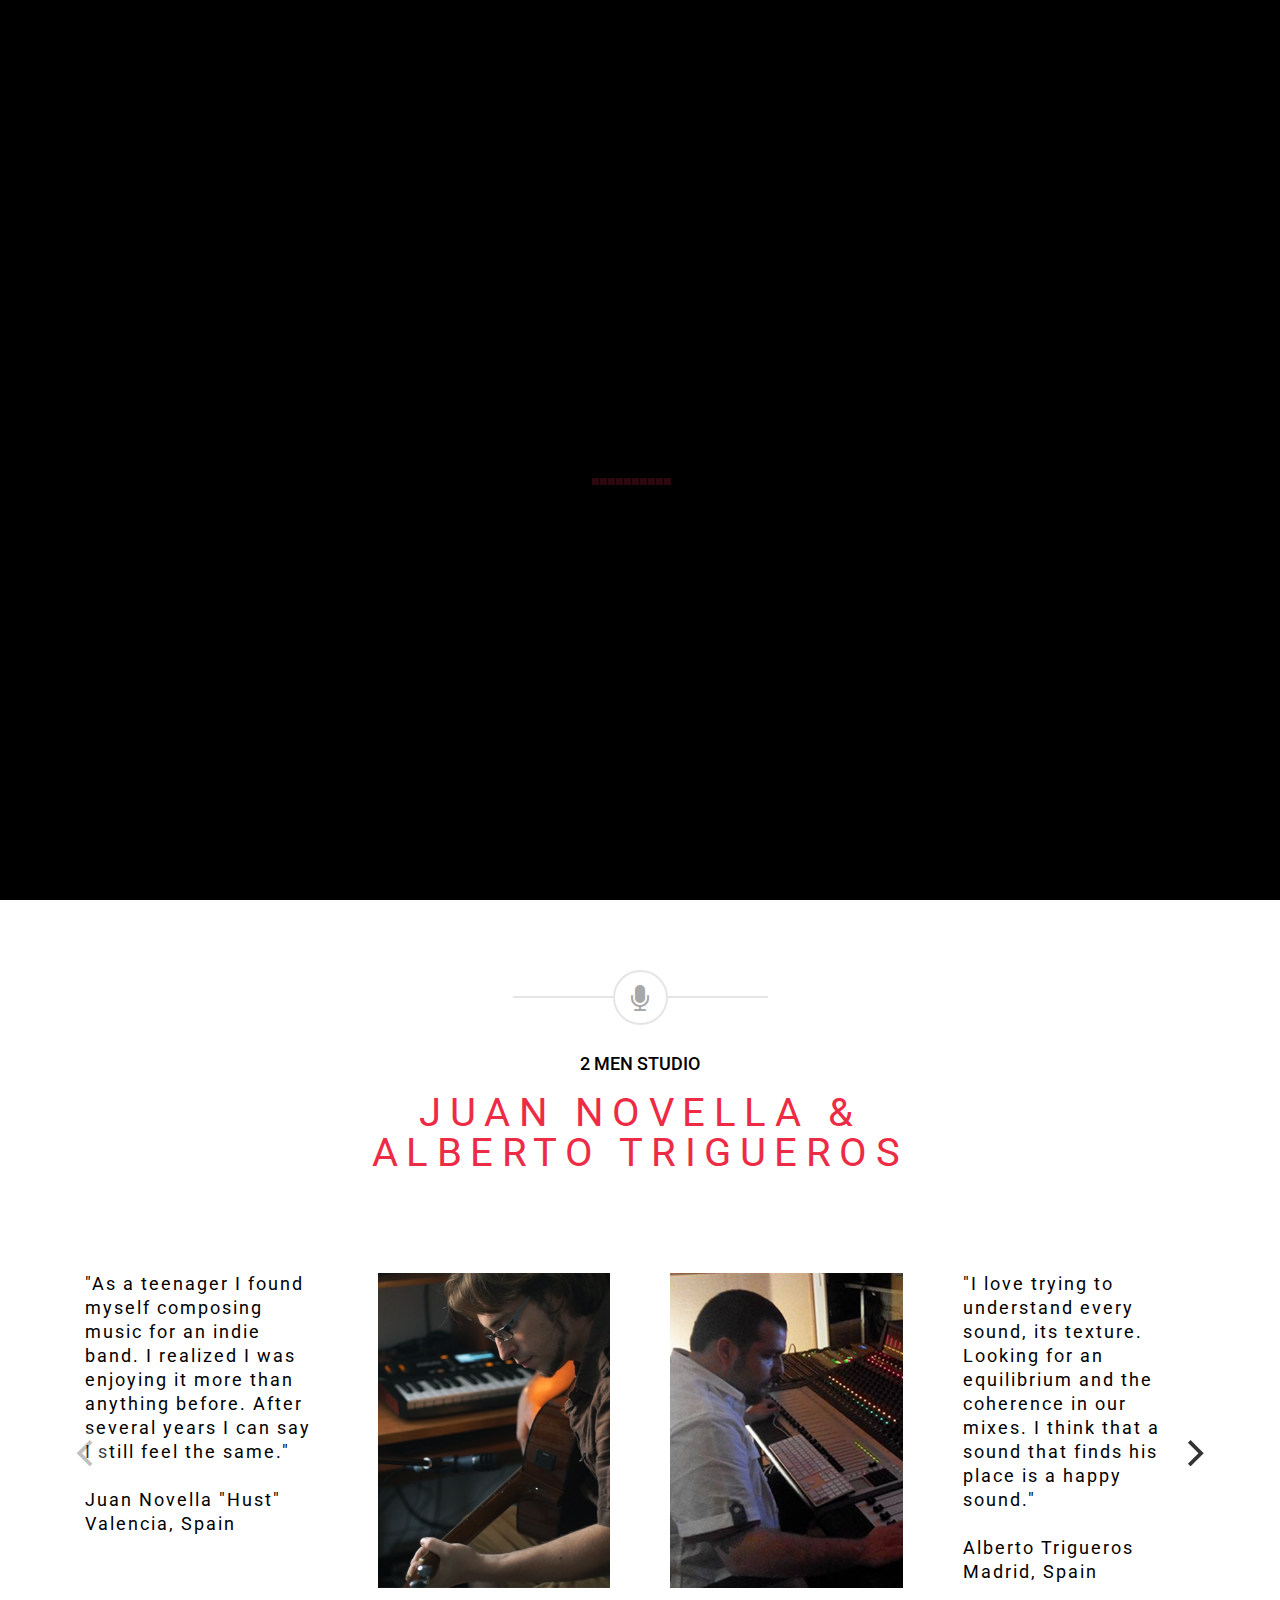
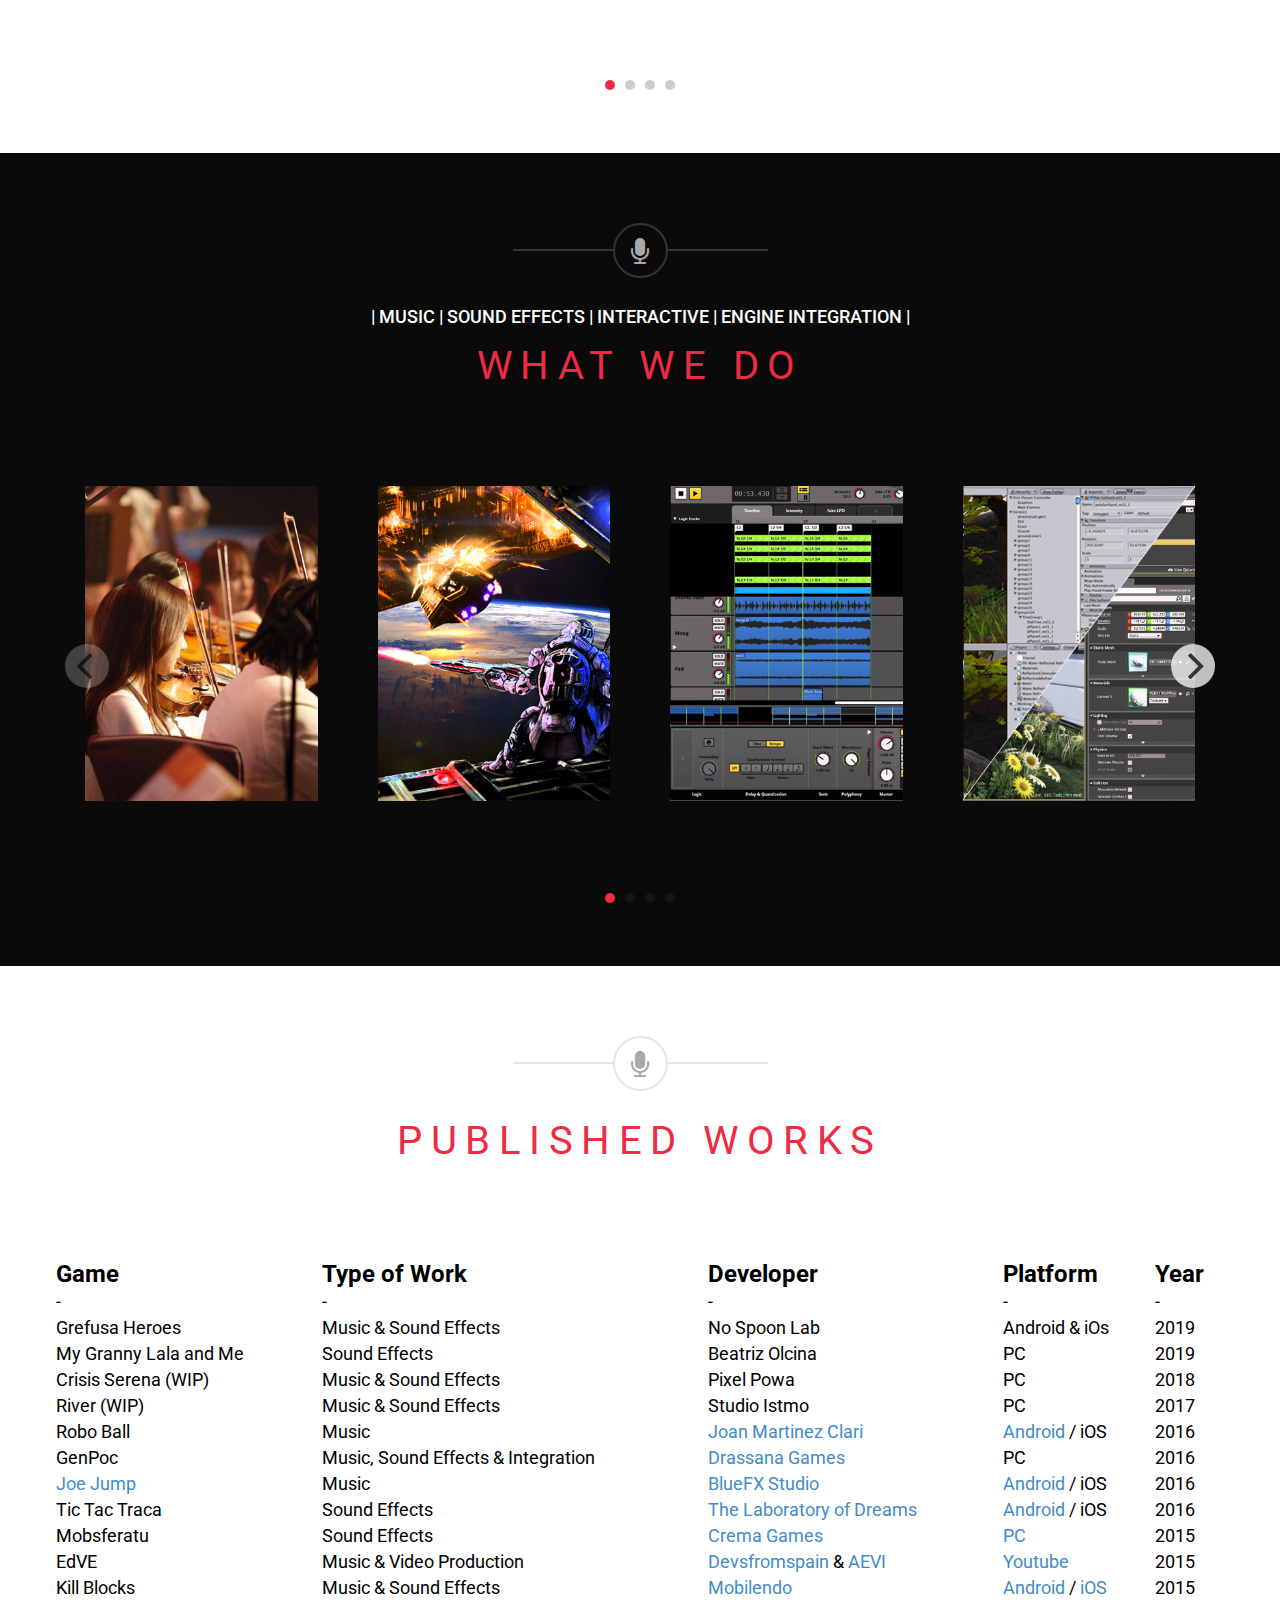
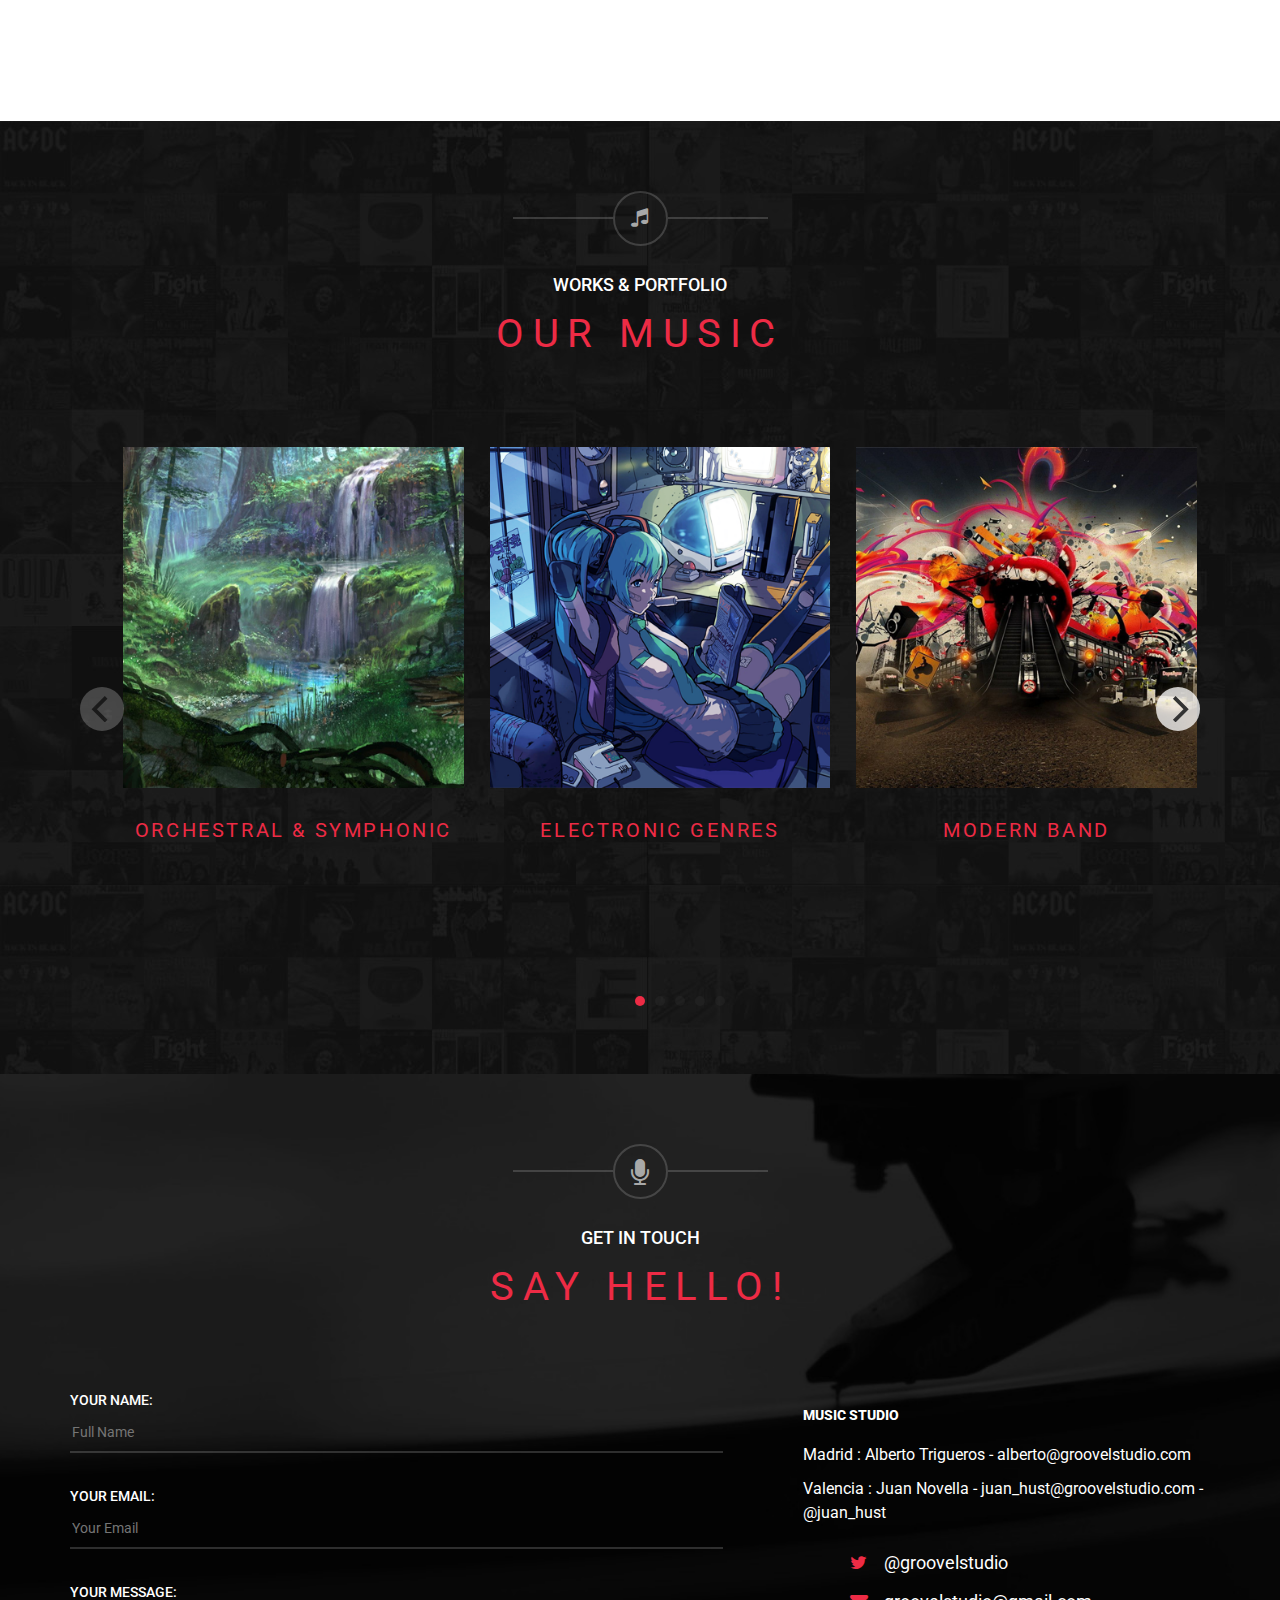
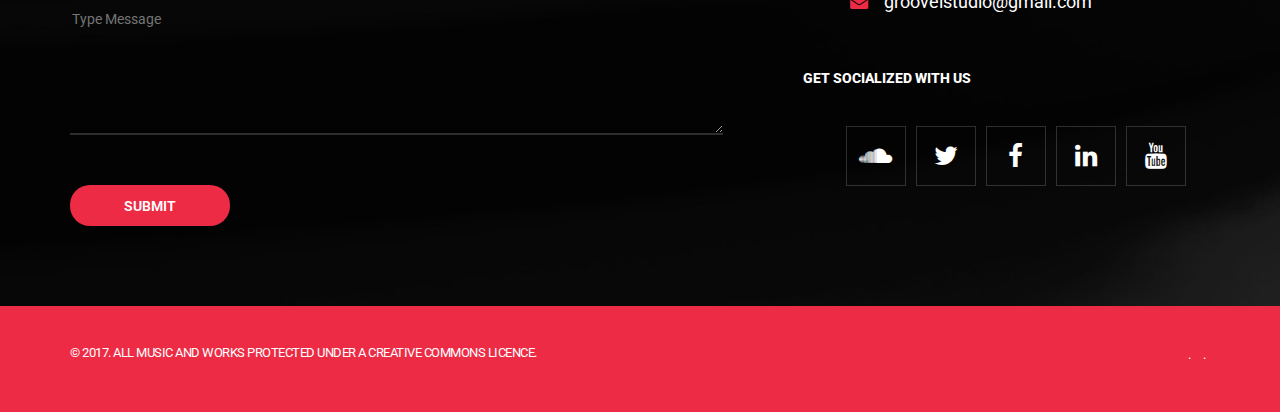
==== index_en.html @ 36f19b36 "- Primer commit, estado inicial" ====
<!doctype html>
<!--[if lt IE 7]>      <html class="no-js lt-ie9 lt-ie8 lt-ie7"> <![endif]-->
<!--[if IE 7]>         <html class="no-js lt-ie9 lt-ie8"> <![endif]-->
<!--[if IE 8]>         <html class="no-js lt-ie9"> <![endif]-->
<!--[if gt IE 8]><!--> <html class="no-js"> <!--<![endif]-->
  <head>
    <meta charset="utf-8">
    <meta http-equiv="X-UA-Compatible" content="IE=edge">
    <title>Groovel Studio. Sound 4 Games</title>
    <meta name="description" content="">
    <meta name="HandheldFriendly" content="True">
    <meta name="MobileOptimized" content="320">
    <meta name="viewport" content="width=device-width,initial-scale=1,maximum-scale=1,user-scalable=0">

    <!-- Place favicon.ico and apple-touch-icon.png in the root directory -->
    
    <link href='https://fonts.googleapis.com/css?family=Roboto:400,100,100italic,300,300italic,400italic,500,500italic,700,700italic,900,900italic' rel='stylesheet' type='text/css'>

    <link rel="stylesheet" href="styles/vendor/bootstrap.css">
    <link rel="stylesheet" href="styles/vendor/font-awesome.min.css">
    <link rel="stylesheet" href="styles/vendor/superslides.css">
    <link rel="stylesheet" href="styles/vendor/owl.carousel.css">
    <link rel="stylesheet" href="styles/vendor/owl.transitions.css">
    <link rel="stylesheet" href="styles/vendor/flickity.min.css">
    <link rel="stylesheet" href="styles/vendor/swipebox.min.css">
    <link rel="stylesheet" href="styles/vendor/TimeCircles.css">

    <link rel="stylesheet" href="styles/main.css">
    <link rel="stylesheet" href="styles/demo.css">

    <link rel="stylesheet" href="styles/colors/color-yellow.css">
    <link rel="stylesheet" href="styles/colors/color-lightblue.css">
    <link rel="stylesheet" href="styles/colors/color-purple.css">
    <link rel="stylesheet" href="styles/colors/color-green.css">
    <link rel="stylesheet" href="styles/colors/color-militar.css">
    <link rel="stylesheet" href="styles/colors/color-caqui.css">
    <link rel="stylesheet" href="styles/colors/color-red.css">

    <script src="scripts/vendor/modernizr.js"></script>
  </head>
  <body data-spy="scroll" data-target="#navbar-muziq" data-offset="80">
    
    <!-- LOADER -->
    <div id="mask">
        <div class="loader">
          <!-- <img src="images/loading.gif" alt='loading'> -->
          <div class="cssload-container">
            <div class="cssload-shaft1"></div>
            <div class="cssload-shaft2"></div>
            <div class="cssload-shaft3"></div>
            <div class="cssload-shaft4"></div>
            <div class="cssload-shaft5"></div>
            <div class="cssload-shaft6"></div>
            <div class="cssload-shaft7"></div>
            <div class="cssload-shaft8"></div>
            <div class="cssload-shaft9"></div>
            <div class="cssload-shaft10"></div>
        </div>
        </div>
    </div>
    
    <!-- HEADER -->
    <header id="jHeader">
      <nav class="navbar navbar-default" role="navigation">
        
        <div class="navbar-header">
          <button type="button" class="navbar-toggle" data-toggle="collapse" data-target=".navbar-ex1-collapse">
            <span class="sr-only">Desplegar navegación</span>
            <span class="icon-bar"></span>
            <span class="icon-bar"></span>
            <span class="icon-bar"></span>
          </button>
          <a class="navbar-brand" href="#anchor00"><img src="images/logo.png" alt="logo"></a>
        </div>
       
        <div class="collapse navbar-collapse navbar-ex1-collapse" id="navbar-muziq">
          <ul class="nav navbar-nav navbar-right">
            <li class="active"><a href="#anchor00">Home</a></li>
            <li><a href="#anchor01">About</a></li>
            <li><a href="#anchor02">What we do</a></li>
            <li><a href="#anchor03">Works</a></li>
            <li><a href="#anchor04">Our Music</a></li>
            <li><a href="#anchor05">Contact</a></li>
            <li><a href="index.html"><img src="images/eng_flag.png"  width="30" height="22"  alt="ESP"/></a></li>
           </ul>
        </div>

      </nav>
    </header>
    
    <!-- INTRO -->
    <section class="intro full-width jIntro" id="anchor00">
      <div class="container">
        <div class="row">
          <div class="col-md-12">
            <div class="slider-intro">
              <div id="slides">
                <div class="overlay"></div>
                <div class="slides-container">
                  <img src="images/bg02.jpg" alt="slide1">
                  <img src="images/bg01.jpg" alt="slide2">
                  <img src="images/bg03.png" alt="slide3">
                </div>
              </div>
            </div>
          </div>
        </div>

        <div class="vcenter text-center text-overlay">
          <div class="logo-intro"><img src="" alt=""></div>
          <div id="owl-main-text" class="owl-carousel">
            <div class="item">
              <h1 class="primary-title"><span style="font-size:68px;letter-spacing: 3px">Video Games Music</h1>
            </div>
            <div class="item">
              <h1 class="primary-title"><span style="font-size:68px;letter-spacing: 3px">HQ Sound Effects</h1>
            </div>
            <div class="item">
              <h1 class="primary-title"><span style="font-size:68px;letter-spacing: 3px">Engine Interactive</h1>
            </div>
          </div>
          <div class="voffset50"></div> 
          <h2 class="subtitle-text">LET'S CREATE TOGETHER </h2>
          <!--<a href="#anchor05" class="btn btn-invert">Learn more</a>-->
        </div>

      </div>
    </section>
    
    <!-- PLAYER -->
    <div class="player horizontal">
      <div class="container">
        <div class="info-album-player">
          <div class="album-cover"><img src="images/groovel_player.png" alt="groovel_player"></div>
          <p class="album-title">Preview Music</p>
          <p class="artist-name">Groovel</p>
        </div>
        <div class="player-content">
          <audio preload></audio>
          <ol class="playlist">
            <li><a href="#" data-src="mp3/windroseisland.mp3">Windrose Island</a></li>
            <li><a href="#" data-src="mp3/arcadeapoclypse.mp3">Arcade Apocalypse</a></li>
            <li><a href="#" data-src="mp3/oneforsorrow.mp3">One for Sorrow</a></li>
            <li><a href="#" data-src="mp3/cavern.mp3">Awakening of Crescentia</a></li>
          </ol>
          <div class="nextprev">
            <span class="prev">prev</span>
            <span class="next">next</span>
          </div>
          <span class="btnloop">loop</span>
        </div>
      </div>
    </div>
    
    <!-- ABOUT -->
    <section class="section featured-artists" id="anchor01">
      <div class="container">
        <div class="row">
          <div class="col-md-8 col-md-offset-2">
            <div class="voffset70"></div>
            <div class="separator-icon">
              <i class="fa fa-microphone"></i>
            </div>
            <div class="voffset30"></div>
            <p class="pretitle">2 MEN STUDIO</p>
            <div class="voffset20"></div>
            <h2 class="title">Juan Novella & <br>Alberto Trigueros</h2>
            <div class="voffset80"></div>
          </div>
        </div>
        <div class="row">
          <div class="col-md-12">           
            <div class="voffset20"></div>
            <div class="js-flickity" data-flickity-options="{ &quot;cellAlign&quot;: &quot;left&quot;, &quot;wrapAround&quot;: false, &quot;contain&quot;: true, &quot;prevNextButtons&quot;: true }">
              <div class="gallery-cell col-xs-12 col-sm-6 col-md-4 col-lg-3">
                 <div>
              <p><span style="font-size:18px;letter-spacing: 2px;line-height: 1px;">"As a teenager I found myself composing music for an indie band. I realized I was enjoying it more than anything before. After several years I can say I still feel the same."<br><br>Juan Novella "Hust"<br> Valencia, Spain</p>
               </div>
              </div>
              <div class="gallery-cell col-xs-12 col-sm-6 col-md-4 col-lg-3">
                <div class="featured-artist">
                  <div class="image">
                    <img src="images/about/juan_groovel.png" alt="">
                  </div>
                  <div class="rollover">
                    <ul class="social">
                      <li><a href="https://twitter.com/Juan_Hust"><i class="fa fa-twitter"></i></a></li>
                      <li><a href="https://soundcloud.com/juan-hust-novella"><i class="fa fa-soundcloud"></i></a></li>
                    </ul>
                    <div class="text">
                      <h6 class="title-artist"> <span style="font-size:26px"> Juan <br>Novella <br>(Valencia)</h4>
                      <p>MUSIC COMPOSER. ORCHESTRAL. ETHNIC. MODERN BAND. SOUND EFFECTS. ENGINE INTEGRATION.</p>
                    </div>
                  </div>
                </div>
              </div>
              <div class="gallery-cell col-xs-12 col-sm-6 col-md-4 col-lg-3">
                <div class="featured-artist">
                  <div class="image">
                    <img src="images/about/alberto_groovel.png" alt="">
                  </div>
                  <div class="rollover">
                     <ul class="social">
                      <li><a href="https://twitter.com/Groovel_IC"><i class="fa fa-twitter"></i></a></li>
                      <li><a href="https://soundcloud.com/al-tp-66676346"><i class="fa fa-soundcloud"></i></a></li>
                    </ul>
                    <div class="text">
                      <h6 class="title-artist"><span style="font-size:26px">Alberto <br>Trigueros <br>(Madrid)</h4>
                      <p>ELECTRONIC GENRES. SOUND TECHNICIAN. PRODUCTION. MIX. MASTERING. SOUND EFFECTS.</p>
                    </div>
                  </div>
                </div>
              </div>
              <div class="gallery-cell col-xs-12 col-sm-6 col-md-4 col-lg-3">
                <div>
              <p><span style="font-size:18px;letter-spacing: 2px;line-height: 1px;">"I love trying to understand every sound, its texture. Looking for an equilibrium and the coherence in our mixes. I think that a sound that finds his place is a happy sound."<br><br>Alberto Trigueros<br> Madrid, Spain</p>
               </div>
              </div>
            </div>
          </div>
        </div>
        <div class="voffset120"></div>
      </div>
    </section>

    <!-- WHAT WE DO -->
    <section class="section featured-artists inverse-color" id="anchor02">
      <div class="container">
        <div class="row">
          <div class="col-md-8 col-md-offset-2">
            <div class="voffset70"></div>
            <div class="separator-icon">
              <i class="fa fa-microphone"></i>
            </div>
            <div class="voffset30"></div>
            <p class="pretitle">| MUSIC | SOUND EFFECTS | INTERACTIVE | ENGINE INTEGRATION |</p>
            <div class="voffset20"></div>
            <h2 class="title">WHAT WE DO</h2>
            <div class="voffset80"></div>
          </div>
        </div>
        <div class="row">
          <div class="col-md-12">           
            <div class="voffset20"></div>
            <div class="js-flickity" data-flickity-options="{ &quot;cellAlign&quot;: &quot;left&quot;, &quot;wrapAround&quot;: false, &quot;contain&quot;: true, &quot;prevNextButtons&quot;: true }">
              <div class="gallery-cell col-xs-12 col-sm-6 col-md-4 col-lg-3">
                <div class="featured-artist">
                  <div class="image">
                    <img src="images/whatwedo/originalmusic.png" alt="">
                  </div>
                  <div class="rollover">
                    <div class="text">
                      <h4 class="title-artist"><span style="font-size:28px">Original <br>Music</h4>
                      <p>ORCHESTRA. POP. ROCK. ELECTRONIC. OTHERS.</p>
                    </div>
                  </div>
                </div>
              </div>
              <div class="gallery-cell col-xs-12 col-sm-6 col-md-4 col-lg-3">
                <div class="featured-artist">
                  <div class="image">
                    <img src="images/whatwedo/sounddesign.png" alt="">
                  </div>
                  <div class="rollover">
                    <div class="text">
                      <h4 class="title-artist"><span style="font-size:28px">Sound <br>Design</h4>
                      <p>HIGH QUALITY SOUND DESIGN. RECORDING FOLEY. LIBRARY.</p>
                    </div>
                  </div>
                </div>
              </div>
              <div class="gallery-cell col-xs-12 col-sm-6 col-md-4 col-lg-3">
                <div class="featured-artist">
                  <div class="image">
                    <img src="images/whatwedo/interactiveaudio.png" alt="">
                  </div>
                  <div class="rollover">
                    <div class="text">
                      <h4 class="title-artist"><span style="font-size:28px">Interactive <br>Audio</h4>
                      <p>INTERACTIVE BEHAVIOUR. UNIQUE USER EXPERIENCE. FMOD & WWISE.</p>
                    </div>
                  </div>
                </div>
              </div>
              <div class="gallery-cell col-xs-12 col-sm-6 col-md-4 col-lg-3">
                <div class="featured-artist">
                  <div class="image">
                    <img src="images/whatwedo/engineintegration.png" alt="">
                  </div>
                  <div class="rollover">
                    <div class="text">
                      <h4 class="title-artist"><span style="font-size:28px">Engine <br>Integration </h4>
                      <p>WORK WITH UNITY. MASTER AUDIO. UNREAL ENGINE. INTEGRATION.</p>
                    </div>
                  </div>
                </div>
              </div>
            </div>
          </div>
        </div>
        <div class="voffset120"></div>
      </div>
    </section>

    <!-- WORKS -->
    <section class="section featured-artists" id="anchor03">
      <div class="container">
        <div class="row">
          <div class="col-md-8 col-md-offset-2">
            <div class="voffset70"></div>
            <div class="separator-icon">
              <i class="fa fa-microphone"></i>
            </div>
            <div class="voffset30"></div>
            <p class="pretitle"></p>
            <div class="voffset20"></div>
            <h2 class="title">PUBLISHED WORKS</h2>
            <div class="voffset80"></div>
          </div>
        </div>
        <div class="row">
          <div class="col-md-12">           
            <div class="voffset20"></div>
            <table width="100%">
<thead>
<tr>
<th align="left"><span style="font-size:24px">Game</th>
<th align="left"><span style="font-size:24px">Type of Work</th>
<th align="left"><span style="font-size:24px">Developer</th>
<th align="left"><span style="font-size:24px">Platform</th>
<th align="left"><span style="font-size:24px">Year</th>
</tr>
</thead>
<tbody>
<tr>
<td>-</td>
<td>-</td>
<td>-</td>
<td>-</td>
<td>-</td>
</tr>
<tr>
<td>Grefusa Heroes</td>
<td>Music & Sound Effects</td>
<td>No Spoon Lab</td>
<td>Android & iOs</td>
<td>2019</td>
</tr>
<tr>
<td>My Granny Lala and Me</td>
<td>Sound Effects</td>
<td>Beatriz Olcina</td>
<td>PC</td>
<td>2019</td>
</tr>
<tr>
<td>Crisis Serena (WIP)</td>
<td>Music & Sound Effects</td>
<td>Pixel Powa</td>
<td>PC</td>
<td>2018</td>
</tr>
<tr>
<td>River (WIP)</td>
<td>Music & Sound Effects</td>
<td>Studio Istmo</td>
<td>PC</td>
<td>2017</td>
</tr>	
<tr>
<td>Robo Ball</td>
<td>Music</td>
<td><a href="https://joanmartinezclari.wordpress.com/">Joan Martinez Clari</a></td>
<td><a href="https://play.google.com/store/apps/details?id=com.caparra.games.ball">Android</a> / iOS</td>
<td>2016</td>
</tr>
<tr>
<td>GenPoc</td>
<td>Music, Sound Effects &amp; Integration</td>
<td><a href="http://www.genpoc.com/">Drassana Games</a></td>
<td>PC</td>
<td>2016</td>
</tr>
<tr>
<td><a href="http://www.bluefxgames.com/App/JoeJump">Joe Jump</a></td> 
<td>Music</td>
<td><a href="http://www.bluefxgames.com/">BlueFX Studio</a></td>
<td><a href="https://play.google.com/store/apps/details?id=com.bluefxgames.joejump">Android</a> / iOS</td> 
<td>2016</td>
</tr>
<tr>
<td>Tic Tac Traca</td>
<td>Sound Effects</td>
<td><a href="http://www.laboratoryofdreams.com/">The Laboratory of Dreams</a></td>
<td><a href="https://play.google.com/store/apps/details?id=com.laboratoryofdreams.tictactraca">Android</a> / iOS</td>
<td>2016</td>
</tr>
<tr>
<td>Mobsferatu</td>
<td>Sound Effects</td>
<td><a href="http://www.cremagames.com/">Crema Games</a></td>
<td><a href="https://cremagames.itch.io/mobsferatu">PC</a></td>
<td>2015</td>
</tr>
<tr>
<td>EdVE</td>
<td>Music &amp; Video Production</td>
<td><a href="https://www.facebook.com/groups/devsfromspain/">Devsfromspain</a> &amp; <a href="http://www.aevi.org.es/desarrollo-espanol/iniciativas/">AEVI</a></td>
<td><a href="http://www.groovelstudio.com/?page_id=487">Youtube</a></td>
<td>2015</td>
</tr>
<tr>
<td>Kill Blocks</td>
<td>Music &amp; Sound Effects</td>
<td><a href="http://mobilendo.com/">Mobilendo</a></td>
<td><a href="https://play.google.com/store/apps/details?id=com.mobilendo.killblocks">Android</a> / <a href="https://itunes.apple.com/us/app/kill-blocks/id969491786?mt=8">iOS</a></td>
<td>2015</td>
</tr>
</tbody>
</table>
          </div>
        </div>
        <div class="voffset120"></div>
      </div>
    </section>


    <!-- OUR MUSIC -->
    <section class="section discography inverse-color" id="anchor04">
      <div id="discography"></div>
      <div class="container">
        <div class="row">
          <div class="col-md-8 col-md-offset-2">
            <div class="voffset70"></div>
            <div class="separator-icon">
              <i class="fa fa-music"></i>
            </div>
            <div class="voffset30"></div>
            <p class="pretitle"><span style="color:white">Works & Portfolio</p>
            <div class="voffset20"></div>
            <h2 class="title">OUR MUSIC</h2>
            <div class="voffset80"></div>
          </div>
        </div>
        <div class="row">
          <div class="col-md-12">
            <ul class="carousel-discography js-flickity" data-flickity-options="{ &quot;cellAlign&quot;: &quot;left&quot;, &quot;wrapAround&quot;: false, &quot;contain&quot;: true, &quot;prevNextButtons&quot;: true }">
              <!-- col-xlg-3 -->
              <li class="gallery-cell col-xs-12 col-sm-6 col-md-4">
                <div class="info-album">
                  <div class="cover open-disc" data-url="discs/disc-01.html">
                    <img src="images/ourmusic/orchestralandsymphonic.png" alt="">
                    <div class="rollover">
                      <i class="fa fa-soundcloud"></i>
                      <p>listen playlist</p>
                    </div>
                  </div>
                  <p class="artist">Orchestral & Symphonic</p>
                </div>
              </li>
              <li class="gallery-cell col-xs-12 col-sm-6 col-md-4">
                <div class="info-album">
                  <div class="cover open-disc" data-url="discs/disc-02.html">
                    <img src="images/ourmusic/electronicgenres.png" alt="">
                    <div class="rollover">
                      <i class="fa fa-soundcloud"></i>
                      <p>listen playlist</p>
                    </div>
                  </div>
                  <p class="artist">Electronic Genres</p>
                </div>
              </li>
              <li class="gallery-cell col-xs-12 col-sm-6 col-md-4"> 
                <div class="info-album">
                  <div class="cover open-disc" data-url="discs/disc-03.html">
                    <img src="images/ourmusic/modernband.png" alt="">
                    <div class="rollover">
                      <i class="fa fa-soundcloud"></i>
                      <p>listen playlist</p>
                    </div>
                  </div>
                  <p class="artist">Modern Band</p>
                </div>
              </li>
              <li class="gallery-cell col-xs-12 col-sm-6 col-md-4"> 
                <div class="info-album">
                  <div class="cover open-disc" data-url="discs/disc-04.html">
                    <img src="images/ourmusic/retro.png" alt="">
                    <div class="rollover">
                      <i class="fa fa-soundcloud"></i>
                      <p>listen playlist</p>
                    </div>
                  </div>
                  <p class="artist">Retro</p>
                </div>
              </li>
              <li class="gallery-cell col-xs-12 col-sm-6 col-md-4"> 
                <div class="info-album">
                  <div class="cover open-disc" data-url="discs/disc-05.html">
                    <img src="images/ourmusic/folkandethinc.png" alt="">
                    <div class="rollover">
                      <i class="fa fa-soundcloud"></i>
                      <p>listen playlist</p>
                    </div>
                  </div>
                  <p class="artist">Folk & Ethnic</p>
                </div>
              </li>
            </ul>
            <div class="voffset90"></div>
          </div>
        </div>
      </div>
      <!-- DETAILS DISCO -->
      <div id="project-show"></div>
      <div class="section player-album project-window">
          <div class="project-content"></div><!-- AJAX Dinamic Content -->
      </div>
    </section>
    
   
    <!-- CONTACTS -->
    <section class="section inverse-color contact" id="anchor05">
      <div class="container">
        <div class="row">
          <div class="col-md-8 col-md-offset-2">
            <div class="voffset70"></div>
            <div class="separator-icon">
              <i class="fa fa fa-microphone"></i>
            </div>
            <div class="voffset30"></div>
            <p class="pretitle">get in touch</p>
            <div class="voffset20"></div>
            <h2 class="title">say hello!</h2>
            <div class="voffset80"></div>
          </div>
        </div>       
        <div class="row">
          <div class="col-sm-6 col-md-7">
            <form action="mail.php" method="post" id="contactform" class="contact-form">
              <div class="form-group">
                <label class="title small" for="name">Your name:</label>
                <input type="text" placeholder="Full Name" name="name" id="name" class="text name required">
              </div>
              
              <div class="form-group">
                <label class="title small" for="email">Your email:</label>
                <input type="email" placeholder="Your Email" name="email" id="email" class="text email required">
              </div>
              
              <div class="form-group">
                <label class="title small" for="message">Your message:</label>
                <textarea name="message" class="text area required" id="message" placeholder="Type Message"></textarea>
              </div>

              <!-- <div class="formSent"><p><strong>Your Message Has Been Sent!</strong> Thank you for contacting us.</p></div> -->
              <input type="submit" value="Submit" class="btn rounded">   
              <div class="voffset80"></div>            
            </form>
          </div>
          <div class="col-sm-6 col-md-5">
            <div class="col-contact">
              <h4 class="title small">Music Studio</h4>
              <div class="voffset20"></div>
              <p>Madrid : Alberto Trigueros  - alberto@groovelstudio.com</p>
              <p>Valencia : Juan Novella - juan_hust@groovelstudio.com - @juan_hust</p>
              <ul class="contact">
                <li><i class="fa fa-twitter"></i> @groovelstudio</li>
                <li><i class="fa fa-envelope"></i> groovelstudio@gmail.com</li>
              </ul>
              <h4 class="title small">Get socialized with us</h4>
              <ul class="social-links">
                <li><a href="https://soundcloud.com/groovel-studio"><i class="fa fa-soundcloud"></i></a></li>
                <li><a href="https://twitter.com/GroovelStudio"><i class="fa fa-twitter"></i></a></li>
                <li><a href="https://www.facebook.com/GroovelStudio"><i class="fa fa-facebook"></i></a></li>
                <li><a href="https://www.linkedin.com/in/groovel-studio-a363bbb6/"><i class="fa fa-linkedin"></i></a></li>
                <li><a href="https://www.youtube.com/channel/UCBZTTVynuWw4uLgbmWXVSyg"><i class="fa fa-youtube"></i></a></li>
              </ul>
            </div>
          </div>
        </div>
      </div>
    </section>
    
    <!-- FOOTER -->
    <footer>
      <div class="container">
        <p class="copy">© 2017. All Music and Works protected under a Creative Commons licence.</p>
        <ul class="menu-footer">
          <li><a href="#"></a></li>
          <li><a href="#"></a></li>
          <li><a href="#"></a></li>
        </ul>
      </div>
    </footer>

    <!--[if lt IE 7]>
      <p class="browsehappy">You are using an <strong>outdated</strong> browser. Please <a href="http://browsehappy.com/">upgrade your browser</a> to improve your experience.</p>
    <![endif]-->

    <!-- Google Analytics: change UA-XXXXX-X to be your site's ID. -->
    <script>
      (function(b,o,i,l,e,r){b.GoogleAnalyticsObject=l;b[l]||(b[l]=
      function(){(b[l].q=b[l].q||[]).push(arguments)});b[l].l=+new Date;
      e=o.createElement(i);r=o.getElementsByTagName(i)[0];
      e.src='//www.google-analytics.com/analytics.js';
      r.parentNode.insertBefore(e,r)}(window,document,'script','ga'));
      ga('create','UA-61961383-1');ga('send','pageview');
    </script>

    <script src="scripts/vendor/jquery.js"></script>
    <script src="scripts/vendor/jquery.superslides.min.js"></script>
    <script src="scripts/vendor/flickity.pkgd.js"></script>
    <script src="scripts/vendor/audio.min.js"></script>
    <script src="scripts/vendor/twitterFetcher_min.js"></script>
    <script src="scripts/vendor/isotope.pkgd.min.js"></script>
    <script src="scripts/vendor/jquery.swipebox.min.js"></script>
    <script src="scripts/vendor/TimeCircles.js"></script>
    <script src="scripts/vendor/owl.carousel.min.js"></script>
    <script src="scripts/vendor/jquery.parallax.min.js"></script>

    <script src="scripts/discography.js"></script>
    <script src="scripts/news.js"></script>
    <script src="scripts/main.js"></script>

    <script src="scripts/vendor/bootstrap.js"></script>
  </body>
</html>
---- styles/vendor/superslides.css ----
#slides {
  position: relative;
}
#slides .slides-container {
  display: none;
}
#slides .scrollable {
  *zoom: 1;
  position: relative;
  top: 0;
  left: 0;
  overflow-y: auto;
  -webkit-overflow-scrolling: touch;
  height: 100%;
}
#slides .scrollable:after {
  content: "";
  display: table;
  clear: both;
}

.slides-navigation {
  margin: 0 auto;
  position: absolute;
  z-index: 3;
  top: 46%;
  width: 100%;
}
.slides-navigation a {
  position: absolute;
  display: block;
}
.slides-navigation a.prev {
  left: 0;
}
.slides-navigation a.next {
  right: 0;
}

.slides-pagination {
  position: absolute;
  z-index: 3;
  bottom: 0;
  text-align: center;
  width: 100%;
}
.slides-pagination a {
  border: 2px solid #222;
  border-radius: 15px;
  width: 10px;
  height: 10px;
  display: -moz-inline-stack;
  display: inline-block;
  vertical-align: middle;
  *vertical-align: auto;
  zoom: 1;
  *display: inline;
  background-image: url("[data-uri]");
  margin: 2px;
  overflow: hidden;
  text-indent: -100%;
}
.slides-pagination a.current {
  background: #222;
}
---- styles/vendor/swipebox.min.css ----
/*! Swipebox v1.3.0 | Constantin Saguin csag.co | MIT License | github.com/brutaldesign/swipebox */html.swipebox-html.swipebox-touch{overflow:hidden!important}#swipebox-overlay img{border:none!important}#swipebox-overlay{width:100%;height:100%;position:fixed;top:0;left:0;z-index:99999!important;overflow:hidden;-webkit-user-select:none;-moz-user-select:none;-ms-user-select:none;user-select:none}#swipebox-container{position:relative;width:100%;height:100%}#swipebox-slider{-webkit-transition:-webkit-transform .4s ease;transition:transform .4s ease;height:100%;left:0;top:0;width:100%;white-space:nowrap;position:absolute;display:none;cursor:pointer}#swipebox-slider .slide{height:100%;width:100%;line-height:1px;text-align:center;display:inline-block}#swipebox-slider .slide:before{content:"";display:inline-block;height:50%;width:1px;margin-right:-1px}#swipebox-slider .slide .swipebox-inline-container,#swipebox-slider .slide .swipebox-video-container,#swipebox-slider .slide img{display:inline-block;max-height:100%;max-width:100%;margin:0;padding:0;width:auto;height:auto;vertical-align:middle}#swipebox-slider .slide .swipebox-video-container{background:0 0;max-width:1140px;max-height:100%;width:100%;padding:5%;-webkit-box-sizing:border-box;box-sizing:border-box}#swipebox-slider .slide .swipebox-video-container .swipebox-video{width:100%;height:0;padding-bottom:56.25%;overflow:hidden;position:relative}#swipebox-slider .slide .swipebox-video-container .swipebox-video iframe{width:100%!important;height:100%!important;position:absolute;top:0;left:0}#swipebox-slider .slide-loading{background:url(../img/loader.gif) center center no-repeat}#swipebox-bottom-bar,#swipebox-top-bar{-webkit-transition:.5s;transition:.5s;position:absolute;left:0;z-index:999;height:50px;width:100%}#swipebox-bottom-bar{bottom:-50px}#swipebox-bottom-bar.visible-bars{-webkit-transform:translate3d(0,-50px,0);transform:translate3d(0,-50px,0)}#swipebox-top-bar{top:-50px}#swipebox-top-bar.visible-bars{-webkit-transform:translate3d(0,50px,0);transform:translate3d(0,50px,0)}#swipebox-title{display:block;width:100%;text-align:center}#swipebox-close,#swipebox-next,#swipebox-prev{background-image:url(../img/icons.png);background-repeat:no-repeat;border:none!important;text-decoration:none!important;cursor:pointer;width:50px;height:50px;top:0}#swipebox-arrows{display:block;margin:0 auto;width:100%;height:50px}#swipebox-prev{background-position:-32px 13px;float:left}#swipebox-next{background-position:-78px 13px;float:right}#swipebox-close{top:0;right:0;position:absolute;z-index:9999;background-position:15px 12px}.swipebox-no-close-button #swipebox-close{display:none}#swipebox-next.disabled,#swipebox-prev.disabled{opacity:.3}.swipebox-no-touch #swipebox-overlay.rightSpring #swipebox-slider{-webkit-animation:rightSpring .3s;animation:rightSpring .3s}.swipebox-no-touch #swipebox-overlay.leftSpring #swipebox-slider{-webkit-animation:leftSpring .3s;animation:leftSpring .3s}.swipebox-touch #swipebox-container:after,.swipebox-touch #swipebox-container:before{-webkit-backface-visibility:hidden;backface-visibility:hidden;-webkit-transition:all .3s ease;transition:all .3s ease;content:' ';position:absolute;z-index:999;top:0;height:100%;width:20px;opacity:0}.swipebox-touch #swipebox-container:before{left:0;-webkit-box-shadow:inset 10px 0 10px -8px #656565;box-shadow:inset 10px 0 10px -8px #656565}.swipebox-touch #swipebox-container:after{right:0;-webkit-box-shadow:inset -10px 0 10px -8px #656565;box-shadow:inset -10px 0 10px -8px #656565}.swipebox-touch #swipebox-overlay.leftSpringTouch #swipebox-container:before,.swipebox-touch #swipebox-overlay.rightSpringTouch #swipebox-container:after{opacity:1}@-webkit-keyframes rightSpring{0%{left:0}50%{left:-30px}100%{left:0}}@keyframes rightSpring{0%{left:0}50%{left:-30px}100%{left:0}}@-webkit-keyframes leftSpring{0%{left:0}50%{left:30px}100%{left:0}}@keyframes leftSpring{0%{left:0}50%{left:30px}100%{left:0}}@media screen and (min-width:800px){#swipebox-close{right:10px}#swipebox-arrows{width:92%;max-width:800px}}#swipebox-overlay{background:#0d0d0d}#swipebox-bottom-bar,#swipebox-top-bar{text-shadow:1px 1px 1px #000;background:#000;opacity:.95}#swipebox-top-bar{color:#fff!important;font-size:15px;line-height:43px;font-family:Helvetica,Arial,sans-serif}
---- styles/vendor/TimeCircles.css ----
/**
 *	This element is created inside your target element
 *	It is used so that your own element will not need to be altered
 **/
.time_circles {
    position: relative;
    width: 100%;
    height: 100%;
}

/**
 *	This is all the elements used to house all text used
 * in time circles
 **/
.time_circles > div {
    position: absolute;
    text-align: center;
}

/**
 *	Titles (Days, Hours, etc)
 **/
.time_circles > div > h4 {
    margin: 0px;
    padding: 0px;
    text-align: center;
    text-transform: uppercase;
    font-family: 'Century Gothic', Arial;
}

/**
 *	Time numbers, ie: 12
 **/
.time_circles > div > span {
    display: block;
    width: 100%;
    text-align: center;
    font-family: 'Century Gothic', Arial;
    font-size: 300%;
    margin-top: 0.4em;
    font-weight: bold;
}
---- styles/main.css ----
/*------------------------------------------------------------------
[Table of contents]

1. Default + reset

2. Header / #header
3. Navigation / #navbar
4. Footer / #footer
5. Content / #content

6. Components
  6.01. intro
  6.02. loader
  6.03. forms
  6.04. list-horizontal-links
  6.05. separator
  6.06. button
  6.07. slider-intro
  6.08. player
  6.09. separator-icon
  6.10. featured-artist
  6.11. ico-links
  6.12. social
  6.13. list-posts
  6.14. quote
  6.15. discography
  6.16. tweets
  6.17. last-media
  6.18. upcomming-events
  6.19. disc-tracklist
  6.20. tourdates
  6.21. upcomming-events-list
  6.22. paginationposts
  6.23. shop
  6.24. time-circles
  6.25. blog
  6.26. keyframes
-------------------------------------------------------------------*/

/*------------------------------------------------------------------
[1. Default + reset]
*/
html,
body{
    color:#000;
},
div,
span,
applet,
object,
iframe,
h1,
h2,
h3,
h4,
h5,
h6,
pblack {
    color:#000;
},
blockquote,
pre,
a {
    color:#D93838;
},
abbr,
acronym,
address,
big,
cite,
code,
del,
dfn,
em,
img,
ins,
kbd,
q,
s,
samp,
small,
strike,
strong,
sub,
sup,
tt,
var,
b,
u,
i,
center,
dl,
dt,
dd,
ol,
ul,
li,
fieldset,
form,
label,
legend,
table,
caption,
tbody,
tfoot,
thead,
tr,
th,
td,
article,
aside,
canvas,
details,
embed,
figure,
figcaption,
footer,
header,
hgroup,
menu,
nav,
output,
ruby,
section,
summary,
time,
mark,
audio,
video {
  margin: 0;
  padding: 0;
  border: 0;
  font-size: 100%;
  font: inherit;
  vertical-align: baseline;
  outline: none;
}
article,
aside,
details,
figcaption,
figure,
footer,
header,
hgroup,
menu,
nav,
section {
  display: block;
}
body {
  line-height: 1;
}
ol,
ul {
  list-style: none;
}
blockquote,
q {
  quotes: none;
}
blockquote:before,
blockquote:after {
  content: '';
  content: none;
}
q:before,
q:after {
  content: '';
  content: none;
}
table {
  border-collapse: collapse;
  border-spacing: 0;
}
.navbar-default {
  background-color: transparent;
  border: none;
}
.navbar-default .navbar-nav > li > a,
.navbar-default .navbar-nav > li.active > a,
.navbar-default .navbar-nav > li.active > a:hover,
.navbar-default .navbar-nav > li.active > a:focus,
.navbar-default .navbar-nav > li > a:hover,
.navbar-default .navbar-nav > li > a:focus {
  color: #000000;
  background-color: transparent;
}
.navbar {
  margin-bottom: 0;
}
.btn {
  border: 2px solid transparent;
  border-radius: 0px;
}
.thumbnail {
  display: block;
  padding: 0;
  margin: 0;
  line-height: auto;
  border: none;
  border-radius: 0px;
  -webkit-transition: none;
  transition: none;
}
#swipebox-close {
  background-image: url("../images/icons.svg") !important;
}
input,
button,
select,
textarea {
  font-family: inherit;
  font-size: inherit;
  line-height: inherit;
}
/* Provides vertical center */
@media (min-width: 768px) {
  .vcenter {
    position: absolute;
    top: 50%;
    transform: translateY(-50%);
    -webkit-transform: translateY(-50%);
  }
}
.voffset-40 {
  margin-bottom: -40px !important;
}
.voffset-30 {
  margin-bottom: -30px !important;
}
.voffset-20 {
  margin-bottom: -20px !important;
}
.voffset-10 {
  margin-bottom: -10px !important;
}
.voffset0 {
  margin-bottom: 0px !important;
}
.voffset10 {
  margin-bottom: 10px !important;
}
.voffset20 {
  margin-bottom: 20px !important;
}
.voffset30 {
  margin-bottom: 30px !important;
}
.voffset40 {
  margin-bottom: 40px !important;
}
.voffset50 {
  margin-bottom: 50px !important;
}
.voffset60 {
  margin-bottom: 60px !important;
}
.voffset70 {
  margin-bottom: 70px !important;
}
.voffset80 {
  margin-bottom: 80px !important;
}
.voffset90 {
  margin-bottom: 90px !important;
}
.voffset100 {
  margin-bottom: 100px !important;
}
.voffset110 {
  margin-bottom: 110px !important;
}
.voffset120 {
  margin-bottom: 120px !important;
}
.voffset130 {
  margin-bottom: 130px !important;
}
.voffset140 {
  margin-bottom: 140px !important;
}
.voffset150 {
  margin-bottom: 150px !important;
}
.voffset160 {
  margin-bottom: 160px !important;
}
.voffset170 {
  margin-bottom: 170px !important;
}
.voffset180 {
  margin-bottom: 180px !important;
}
.voffset190 {
  margin-bottom: 190px !important;
}
.voffset200 {
  margin-bottom: 200px !important;
}
.voffset210 {
  margin-bottom: 210px !important;
}
.voffset220 {
  margin-bottom: 220px !important;
}
.voffset230 {
  margin-bottom: 230px !important;
}
.voffset240 {
  margin-bottom: 240px !important;
}
.voffset250 {
  margin-bottom: 250px !important;
}
.voffset260 {
  margin-bottom: 260px !important;
}
.voffset270 {
  margin-bottom: 270px !important;
}
.voffset280 {
  margin-bottom: 280px !important;
}
.voffset290 {
  margin-bottom: 290px !important;
}
.voffset300 {
  margin-bottom: 300px !important;
}
.voffset310 {
  margin-bottom: 310px !important;
}
.voffset320 {
  margin-bottom: 320px !important;
}
.voffset330 {
  margin-bottom: 330px !important;
}
.voffset340 {
  margin-bottom: 340px !important;
}
.voffset350 {
  margin-bottom: 350px !important;
}
.voffset360 {
  margin-bottom: 360px !important;
}
.voffset370 {
  margin-bottom: 370px !important;
}
.voffset380 {
  margin-bottom: 380px !important;
}
.voffset390 {
  margin-bottom: 390px !important;
}
.voffset400 {
  margin-bottom: 400px !important;
}
.voffset410 {
  margin-bottom: 410px !important;
}
.voffset420 {
  margin-bottom: 420px !important;
}
.voffset430 {
  margin-bottom: 430px !important;
}
.voffset440 {
  margin-bottom: 440px !important;
}
.voffset450 {
  margin-bottom: 450px !important;
}
.voffset460 {
  margin-bottom: 460px !important;
}
.voffset470 {
  margin-bottom: 470px !important;
}
.voffset480 {
  margin-bottom: 480px !important;
}
.voffset490 {
  margin-bottom: 490px !important;
}
.voffset500 {
  margin-bottom: 500px !important;
}
.fz12 {
  font-size: 12px !important;
}
.fz13 {
  font-size: 13px !important;
}
.fz14 {
  font-size: 14px !important;
}
.fz15 {
  font-size: 15px !important;
}
.fz16 {
  font-size: 16px !important;
}
.fz17 {
  font-size: 17px !important;
}
.fz18 {
  font-size: 18px !important;
}
.fz19 {
  font-size: 19px !important;
}
.fz20 {
  font-size: 20px !important;
}
.fz21 {
  font-size: 21px !important;
}
.fz22 {
  font-size: 22px !important;
}
.fz23 {
  font-size: 23px !important;
}
.fz24 {
  font-size: 24px !important;
}
.fz25 {
  font-size: 25px !important;
}
.fz26 {
  font-size: 26px !important;
}
.fz27 {
  font-size: 27px !important;
}
.fz28 {
  font-size: 28px !important;
}
.fz29 {
  font-size: 29px !important;
}
.fz30 {
  font-size: 30px !important;
}
.fz31 {
  font-size: 31px !important;
}
.fz32 {
  font-size: 32px !important;
}
.fz33 {
  font-size: 33px !important;
}
.fz34 {
  font-size: 34px !important;
}
.fz35 {
  font-size: 35px !important;
}
.fz36 {
  font-size: 36px !important;
}
.fz37 {
  font-size: 37px !important;
}
.fz38 {
  font-size: 38px !important;
}
.fz39 {
  font-size: 39px !important;
}
.fz40 {
  font-size: 40px !important;
}
.fz41 {
  font-size: 41px !important;
}
.fz42 {
  font-size: 42px !important;
}
.fz43 {
  font-size: 43px !important;
}
.fz44 {
  font-size: 44px !important;
}
.fz45 {
  font-size: 45px !important;
}
.fz46 {
  font-size: 46px !important;
}
.fz47 {
  font-size: 47px !important;
}
.fz48 {
  font-size: 48px !important;
}
.fz49 {
  font-size: 49px !important;
}
.fz50 {
  font-size: 50px !important;
}
.fz51 {
  font-size: 51px !important;
}
.fz52 {
  font-size: 52px !important;
}
.fz53 {
  font-size: 53px !important;
}
.fz54 {
  font-size: 54px !important;
}
.fz55 {
  font-size: 55px !important;
}
.fz56 {
  font-size: 56px !important;
}
.fz57 {
  font-size: 57px !important;
}
.fz58 {
  font-size: 58px !important;
}
.fz59 {
  font-size: 59px !important;
}
.fz60 {
  font-size: 60px !important;
}
.fz61 {
  font-size: 61px !important;
}
.fz62 {
  font-size: 62px !important;
}
.fz63 {
  font-size: 63px !important;
}
.fz64 {
  font-size: 64px !important;
}
.fz65 {
  font-size: 65px !important;
}
.fz66 {
  font-size: 66px !important;
}
.fz67 {
  font-size: 67px !important;
}
.fz68 {
  font-size: 68px !important;
}
.fz69 {
  font-size: 69px !important;
}
.fz70 {
  font-size: 70px !important;
}
.fz71 {
  font-size: 71px !important;
}
.fz72 {
  font-size: 72px !important;
}
.fz73 {
  font-size: 73px !important;
}
.fz74 {
  font-size: 74px !important;
}
.fz75 {
  font-size: 75px !important;
}
.fz76 {
  font-size: 76px !important;
}
.fz77 {
  font-size: 77px !important;
}
.fz78 {
  font-size: 78px !important;
}
.fz79 {
  font-size: 79px !important;
}
.fz80 {
  font-size: 80px !important;
}
.fz81 {
  font-size: 81px !important;
}
.fz82 {
  font-size: 82px !important;
}
.fz83 {
  font-size: 83px !important;
}
.fz84 {
  font-size: 84px !important;
}
.fz85 {
  font-size: 85px !important;
}
.fz86 {
  font-size: 86px !important;
}
.fz87 {
  font-size: 87px !important;
}
.fz88 {
  font-size: 88px !important;
}
.fz89 {
  font-size: 89px !important;
}
.fz90 {
  font-size: 90px !important;
}
/* Provides center alignment */
.text-center {
  text-align: center;
}
/* Fix scrolling */
.is-scroll-disabled {
  overflow: hidden;
}
/* Clear floats */
.clearfix:before,
.clearfix:after {
  content: "";
  display: table;
}
.clearfix:after {
  clear: both;
}
.clearfix:before,
.clearfix:after {
  content: " ";
  display: table;
}
.clearfix:after {
  clear: both;
}
.clearfix:before,
.clearfix:after {
  content: "";
  display: table;
}
.clearfix:after {
  clear: both;
}
.clearfix:before,
.clearfix:after {
  content: " ";
  display: table;
}
.clearfix:after {
  clear: both;
}
.invertcolor {
  background-color: #000000;
}
.invertcolor,
.invertcolor a {
  color: #ffffff;
}
html,
body {
  font-family: 'Roboto', sans-serif;
  font-size: 18px;
  line-height: 24px;
  -webkit-font-smoothing: antialiased;
  -moz-osx-font-smoothing: grayscale;
  height: 100%;
  color: #000000;
}
body {
  scrollbar-face-color: #ffffff;
  scrollbar-track-color: #000000;
}
.inverse-color {
  background-color: #0a0a0a;
}
.pattern {
  background-image: url('../images/demo/pattern.jpg');
  background-repeat: repeat;
  background-position: center center;
}
.form-group {
  margin-bottom: 30px;
}
input:focus,
button:focus {
  outline: none;
}
img {
  max-width: 100%;
  height: auto;
}
button {
  cursor: pointer;
  border: none;
  background-color: transparent;
}
strong {
  font-weight: 700;
}
input,
textarea {
  background-color: transparent;
  border: none;
  border-bottom: 2px solid;
  font-size: 14px;
  width: 100%;
  height: 40px;
}
textarea {
  height: 130px;
}
.pretitle {
  font-family: 'Roboto', sans-serif;
  text-transform: uppercase;
  font-weight: 500;
  letter-spacing: 0;
  color: #000000;
  text-align: center;
  font-size: 15px;
  line-height: 15px;
}
@media (min-width: 768px) {
  .pretitle {
    font-size: 18px;
    line-height: 18px;
  }
}
.inverse-color .pretitle {
  color: #ffffff;
}
.title {
  font-family: 'Roboto', sans-serif;
  font-weight: 400;
  text-transform: uppercase;
  text-align: center;
  letter-spacing: 8.5px;
  color: #ed2b45;
  font-size: 30px;
  line-height: 30px;
}
@media (min-width: 768px) {
  .title {
    font-size: 40px;
    line-height: 40px;
  }
}
.title.invert {
  color: #ffffff;
}
.title.big {
  font-size: 96px;
  line-height: 80px;
  margin-top: 16px;
  letter-spacing: 9.5px;
}
.title.small {
  font-family: 'Roboto', sans-serif;
  font-size: 14px;
  font-weight: 500;
  line-height: normal;
  letter-spacing: normal;
  text-align: left;
  color: #ed2b45;
}
.title.post {
  font-family: 'Roboto', sans-serif;
  font-size: 25px;
  font-weight: 300;
  line-height: 30px;
  letter-spacing: 4.3px;
  text-transform: uppercase;
  text-align: left;
  color: #151518;
  margin: 20px 0;
}
.title.post-detail {
  font-family: 'Roboto', sans-serif;
  font-size: 34px;
  font-weight: 300;
  line-height: 50px;
  letter-spacing: 7.7px;
  text-transform: uppercase;
  text-align: left;
  color: #151518;
  margin: 25px 0 15px;
}
.col-contact .title.small {
  font-family: 'Roboto', sans-serif;
  font-weight: 800;
  color: #ffffff;
}
.subtitle {
  font-style: italic;
  font-size: 16px;
  color: #000000;
  letter-spacing: 4.8px;
  text-align: center;
  line-height: 30px;
}
.subtitle.small {
  font-size: 13px;
  font-weight: 300;
}
p {
  font-size: 16px;
  line-height: 24px;
  font-weight: 400;
}
p i {
  font-style: italic;
}
p b,
p strong {
  font-weight: 700;
}
.inverse-color p {
  color: #ffffff;
}
p.quote-post {
  font-style: italic;
  color: #ed2b45;
  line-height: 33px !important;
  font-size: 18px;
  margin: 57px 40px 65px;
  border-left: 3px solid #D6D6D6;
  padding: 10px 0 10px 20px;
}
.flickity-page-dots .dot {
  background-color: #393939;
  margin: 0 5px;
  width: 10px;
  height: 10px;
}
.flickity-page-dots .dot.is-selected {
  background-color: #ed2b45;
}
.no-gutter > [class*='col-'] {
  padding-right: 0;
  padding-left: 0;
}
.overlay {
  background: transparent url("../images/overlay-01.png");
  opacity: 0.5;
  width: 100%;
  height: 100%;
  position: absolute;
  z-index: 3;
  top: 0;
  -webkit-user-select: none;
  -khtml-user-select: none;
  -moz-user-select: none;
  -ms-user-select: none;
  user-select: none;
}
/*------------------------------------------------------------------
[2. Grid / #grid]
*/
/**
 * Bootstrap No-Gutter Grid
 */
.row-no-gutter {
  margin-right: 0;
  margin-left: 0;
}
.row-no-gutter [class^="col-"],
.row-no-gutter [class*=" col-"] {
  padding-right: 0;
  padding-left: 0;
}
.container-small {
  max-width: 800px;
  margin: 0 auto;
  position: relative;
  overflow: hidden;
}
.full-width .container {
  width: 100%;
  max-width: 100%;
  padding: 0px;
}
.full-width .container .row {
  margin-left: 0px;
  margin-right: 0px;
}
.full-width .container [class*="col-"] {
  padding-right: 0;
  padding-left: 0;
}
.container-fluid {
  padding-right: 15px;
  padding-left: 15px;
  width: 100%;
}
@media (min-width: 1600px) {
  .section.discography .container {
    width: 100%;
    padding: 0 58px;
    max-width: 1900px;
  }
}
.section.discography .row {
  margin-left: 0px;
  margin-right: 0px;
}
.section.discography .row .col-md-12 {
  padding-left: 0;
  padding-right: 0;
}
.upcomming-events {
  padding: 0 12px;
}
.upcomming-events .container {
  margin: 0 auto;
  max-width: 1500px;
  width: auto;
}
.upcomming-events [class*="col-"] {
  padding-right: 0;
  padding-left: 0;
}
@media (min-width: 1600px) {
  .section.biography .container {
    width: 1550px;
  }
}
@media (min-width: 1600px) {
  .section.player-album .container {
    width: 1500px;
  }
}
@media (min-width: 1600px) {
  .section.blog .container {
    width: 1420px;
  }
}
@media (min-width: 1600px) {
  .section.blog.single-post .container {
    width: 1310px;
  }
  .section.blog.single-post .post-details {
    max-width: 910px;
  }
}
.last-media .container {
  position: relative;
  margin: 0px auto;
  overflow: hidden;
  max-width: 800px;
  width: auto;
  padding: 0;
}
@media (min-width: 1200px) {
  .last-media .container {
    max-width: 1200px;
  }
}
@media (min-width: 1600px) {
  .last-media .container {
    max-width: 1480px;
  }
}
@media (min-width: 1600px) {
  .section.contact .container {
    width: 1030px;
  }
}
@media (min-width: 1600px) {
  body.page-shop .container {
    width: 1519px;
  }
  body.page-shop .container [class^="col-"],
  body.page-shop .container [class*=" col-"] {
    padding: 0 19px;
  }
}
@media (min-width: 1600px) {
  .section.featured-artists .container {
    width: 1575px;
  }
  .section.featured-artists .container .row {
    margin-left: -30px;
    margin-right: -30px;
  }
  .section.featured-artists .container .row .col-md-3 {
    padding-left: 30px;
    padding-right: 30px;
  }
}
.section.featured-artists .container .col-md-12 {
  padding-left: 0;
  padding-right: 0;
}
.col-contact {
  margin-top: 20px;
}
@media (min-width: 768px) {
  .col-contact {
    padding-left: 20px;
  }
}
@media (min-width: 992px) {
  .col-contact {
    padding-left: 50px;
  }
}
@media (max-width: 991px) {
  .comingsoon.intro {
    height: 800px;
  }
}
@media (max-width: 991px) {
  .comingsoon .slides-container img {
    max-width: none !important;
    height: 100% !important;
    width: auto !important;
  }
}
/*------------------------------------------------------------------
[3. Header / #header]
*/
header {
  width: 100%;
  top: 0;
  z-index: 5;
  background-color: #0a0a0a;
}
@media (min-width: 992px) {
  header {
    position: absolute;
    top: 10px;
    background-color: transparent;
  }
}
@media (min-width: 1600px) {
  header {
    top: 16px;
  }
}
header.overflow {
  top: -100px;
  left: 0px;
  background-color: #0a0a0a !important;
  box-shadow: 0 1px 3px rgba(0, 0, 0, 0.11);
  transition: all 0.3s ease-in;
  -webkit-font-smoothing: antialiased;
}
header.overflow .navbar-default .navbar-nav {
  margin: 0;
}
header.overflow .navbar {
  min-height: 42px;
}
@media (min-width: 992px) {
  header.overflow .navbar {
    padding: 20px 0;
  }
}
header.overflow .navbar-brand {
  height: auto;
  padding: 7px 18px 0;
}
@media (min-width: 1200px) {
  header.overflow .navbar-brand {
    padding: 8px 55px 0;
  }
}
header.overflow.fixed {
  top: 0px;
  position: fixed;
  z-index: 99999;
}
@media (max-width: 767px) {
  header .navbar-brand {
    max-width: calc(100% - 60px);
    max-height: 52px;
    padding: 9px 15px 0;
  }
}
@media (min-width: 768px) {
  header .navbar-brand {
    padding: 9 15px;
    height: auto;
  }
}
@media (min-width: 992px) {
  header .navbar-brand {
    padding: 20px 22px 22px 22px;
  }
}
@media (min-width: 1200px) {
  header .navbar-brand {
    padding: 20px 22px 22px 55px;
  }
}
header .navbar-brand img {
  max-height: 100%;
}
@media (min-width: 1600px) {
  header .navbar-collapse {
    padding-left: 55px;
    padding-right: 55px;
  }
}
/*------------------------------------------------------------------
[3. Navigation / #navbar]
*/
@media (min-width: 992px) {
  .navbar-default .navbar-nav {
    margin: 20px 0 15px;
  }
}
.navbar-default .navbar-nav > li > a {
  font-size: 20px;
  text-transform: lowercase;
  padding: 10px 12px;
  color: #ffffff;
  -webkit-transition: color 0.3s;
  transition: color 0.3s;
}
@media (min-width: 992px) {
  .navbar-default .navbar-nav > li > a {
    margin: 0 4px;
  }
}
@media (min-width: 1600px) {
  .navbar-default .navbar-nav > li > a {
    margin: 0 16px;
  }
}
@media (min-width: 992px) {
  .navbar-default .navbar-nav > li > a:before {
    content: "";
    width: 2px;
    height: 2px;
    background-color: #ed2b45;
    display: block;
    position: absolute;
    bottom: 12px;
    right: 9px;
  }
  .navbar-default .navbar-nav > li > a:after {
    content: "";
    width: 100%;
    height: 2px;
    bottom: 0;
    background-color: transparent;
    display: block;
    left: 50%;
    position: absolute;
    -webkit-transition: width .3s ease 0s,left .3s ease 0s;
    -o-transition: width .3s ease 0s,left .3s ease 0s;
    transition: width .3s ease 0s,left .3s ease 0s;
    width: 0;
  }
}
.navbar-default .navbar-nav > li > a:focus {
  color: #ffffff;
}
.navbar-default .navbar-nav > li.active > a,
.navbar-default .navbar-nav > li.active > a:hover,
.navbar-default .navbar-nav > li.active > a:focus,
.navbar-default .navbar-nav > li > a:hover {
  color: #ed2b45;
}
.navbar-default .navbar-nav > li.active > a:after,
.navbar-default .navbar-nav > li.active > a:hover:after,
.navbar-default .navbar-nav > li.active > a:focus:after,
.navbar-default .navbar-nav > li > a:hover:after {
  width: 100%;
  left: 0;
}
@media only screen and (max-width: 768px) {
  .navbar-default .navbar-nav.navbar-right:last-child {
    margin-right: 0;
  }
}
.navbar-default .navbar-toggle {
  border: none;
}
.navbar-default .navbar-toggle .icon-bar {
  background-color: #eaeaea;
}
.navbar-default .navbar-toggle:hover,
.navbar-default .navbar-toggle:focus {
  background-color: transparent;
}
.navbar-default .navbar-toggle:hover .icon-bar,
.navbar-default .navbar-toggle:focus .icon-bar {
  background-color: #ed2b45;
}
.navbar-default .navbar-collapse {
  max-height: 380px;
}
@media only screen and (max-width: 767px) {
  .navbar-default .navbar-collapse {
    background-color: rgba(10, 10, 10, 0.9);
    text-align: center;
  }
}
@media (max-width: 990px) {
  .navbar-header {
    float: none;
  }
  .navbar-toggle {
    display: block;
  }
  .navbar-collapse {
    border-top: 1px solid transparent;
    background-color: rgba(10, 10, 10, 0.9);
    text-align: center;
  }
  .navbar-collapse.collapse {
    display: none!important;
  }
  .navbar-nav {
    float: none!important;
    margin: 7.5px -15px;
  }
  .navbar-nav > li {
    float: none;
  }
  .navbar-nav > li > a {
    padding-top: 10px;
    padding-bottom: 10px;
  }
}
/*------------------------------------------------------------------
[4. Footer / #footer]
*/
footer {
  background-color: #ed2b45;
  color: #ffffff;
  text-transform: uppercase;
  padding: 35px 45px;
  position: relative;
  overflow: hidden;
}
footer p.copy {
  float: left;
  font-size: 13px;
  letter-spacing: -0.5px;
}
footer ul.menu-footer {
  float: right;
}
footer ul.menu-footer li {
  display: inline-block;
  font-size: 13px;
  letter-spacing: -0.5px;
}
footer ul.menu-footer li:not(:last-child):after {
  content: ".";
  margin: 0 1px 0 7px;
}
footer ul.menu-footer li,
footer ul.menu-footer li a {
  color: #ffffff;
}
/*------------------------------------------------------------------
[6. Components]
*/
/*------------------------------------------------------------------
[6.01. intro]
*/
.intro {
  background-color: #000000;
  background-size: cover;
  background-position: center center;
  background-repeat: no-repeat;
  position: relative;
  overflow: hidden;
  height: 100%;
  min-height: 540px;
}
@media (min-width: 768px) {
  .intro {
    height: calc(100% - 100px);
  }
  .intro.full-height {
    height: 100%;
  }
}
.intro .container,
.intro .row,
.intro .col-md-12,
.intro .playerVideo {
  height: 100%;
}
.intro > div,
.intro .vcenter {
  width: 100%;
}
.intro .text-overlay {
  position: absolute;
  z-index: 4;
}
.intro .text-overlay .logo-intro {
  -webkit-transition: -webkit-transform 0.35s;
  transition: transform 0.35s;
  -webkit-transform: translate3d(0, -100%, 0);
  transform: translate3d(0, -100%, 0);
}
.loaded .intro .text-overlay .logo-intro {
  -webkit-transform: translate3d(0, 0, 0);
  transform: translate3d(0, 0, 0);
  -webkit-transition-delay: 1s;
  transition-delay: 1s;
}
.intro .text-overlay .primary-title,
.intro .text-overlay .subtitle-text,
.intro .text-overlay .coming-title {
  -webkit-transition: -webkit-transform 0.35s;
  transition: transform 0.35s;
  -webkit-transform: translate3d(0, 100%, 0);
  transform: translate3d(0, 100%, 0);
}
.loaded .intro .text-overlay .primary-title,
.loaded .intro .text-overlay .subtitle-text,
.loaded .intro .text-overlay .coming-title {
  -webkit-transform: translate3d(0, 0, 0);
  transform: translate3d(0, 0, 0);
  -webkit-transition-delay: 1s;
  transition-delay: 1s;
}
@media (max-width: 767px) {
  .intro .text-overlay {
    top: 60px;
  }
}
.intro .slides-pagination {
  display: none;
  bottom: 150px;
}
.intro.intro-mini {
  height: auto;
  min-height: 0;
  background-size: cover;
  background-position: center;
}
.intro.intro-mini .text-center {
  margin-top: 215px;
  margin-bottom: 50px;
}
.intro.intro-mini .text-center .subtitle-text {
  margin-top: 20px;
}
.intro .play-video {
  display: none;
  position: absolute;
  width: 100px;
  height: 100px;
  margin: -50px 0px 0px -50px;
  color: #fff;
  font-size: 75px;
  text-align: center;
  line-height: 65px;
  text-indent: -9999999px;
  background: url('../images/play.png') center center no-repeat rgba(0, 0, 0, 0.5);
  z-index: 9999999;
  left: 50px;
  bottom: 0;
}
.intro .play-video.playing {
  background: url('../images/pause.png') center center no-repeat rgba(0, 0, 0, 0.5);
}
.intro .playerVideo:hover .play-video {
  display: block;
}
.primary-title {
  font-weight: 300;
  color: #eaeaea;
  font-size: 50px;
  line-height: 50px;
  letter-spacing: 10px;
}
@media (min-width: 992px) {
  .primary-title {
    font-size: 100px;
    line-height: 90px;
    letter-spacing: 20px;
  }
}
.coming-title {
  font-weight: 700;
  text-transform: uppercase;
  color: #eaeaea;
  font-size: 50px;
  line-height: 50px;
  letter-spacing: 10px;
}
@media (min-width: 768px) {
  .coming-title {
    font-size: 50px;
    letter-spacing: 8.4px;
    line-height: 88px;
  }
}
.subtitle-text {
  font-weight: 300;
  color: #eaeaea;
  margin: 20px 0px;
  font-size: 25px;
  line-height: 25px;
}
@media (min-width: 768px) {
  .subtitle-text {
    font-size: 30px;
    line-height: 30px;
  }
}
.text-preplayer {
  font-weight: 700;
  text-transform: uppercase;
  color: #eaeaea;
  font-size: 14px;
  letter-spacing: 3.2px;
  margin-bottom: 21px;
}
#owl-main-text {
  height: 100px;
}
/* scaleUp */
.owl-fadeUp-in {
  -webkit-animation: scaleUpFrom 0.8s ease-in-out both;
  -moz-animation: scaleUpFrom 0.8s ease-in-out both;
  animation: scaleUpFrom 0.8s ease-in-out both;
}
.owl-fadeUp-out {
  -webkit-animation: scaleUpTo 0.3s ease-in-out both;
  -moz-animation: scaleUpTo 0.3s ease-in-out both;
  animation: scaleUpTo 0.3s ease-in-out both;
}
@-webkit-keyframes scaleUpFrom {
  from {
    opacity: 0;
    margin-top: 40px;
  }
}
@-moz-keyframes scaleUpFrom {
  from {
    opacity: 0;
    margin-top: 40px;
  }
}
@keyframes scaleUpFrom {
  from {
    opacity: 0;
    margin-top: 40px;
  }
}
@-webkit-keyframes scaleUpTo {
  to {
    opacity: 0;
    margin-top: 40px;
  }
}
@-moz-keyframes scaleUpTo {
  to {
    opacity: 0;
    margin-top: 40px;
  }
}
@keyframes scaleUpTo {
  to {
    opacity: 0;
    margin-top: 40px;
  }
}
/*------------------------------------------------------------------
[6.02. loader]
*/
#mask {
  background-color: #000;
  height: 100%;
  position: fixed;
  width: 100%;
  z-index: 100000;
}
.loader {
  position: absolute;
  width: 96px;
  height: 41px;
  margin: -20px 0 0 -48px;
  top: 50%;
  left: 50%;
}
.cssload-container *,
.cssload-container *:before,
.cssload-container *:after {
  box-sizing: border-box;
  -o-box-sizing: border-box;
  -ms-box-sizing: border-box;
  -webkit-box-sizing: border-box;
  -moz-box-sizing: border-box;
}
.cssload-container {
  margin: auto;
  width: 96px;
  height: 41px;
}
.cssload-container > div {
  float: left;
  background: #ed2b45;
  height: 100%;
  width: 7px;
  margin-right: 1px;
  display: inline-block;
}
.cssload-container .cssload-shaft1 {
  animation-delay: 0.06s;
  -o-animation-delay: 0.06s;
  -ms-animation-delay: 0.06s;
  -webkit-animation-delay: 0.06s;
  -moz-animation-delay: 0.06s;
}
.cssload-container .cssload-shaft2 {
  animation-delay: 0.12s;
  -o-animation-delay: 0.12s;
  -ms-animation-delay: 0.12s;
  -webkit-animation-delay: 0.12s;
  -moz-animation-delay: 0.12s;
}
.cssload-container .cssload-shaft3 {
  animation-delay: 0.17s;
  -o-animation-delay: 0.17s;
  -ms-animation-delay: 0.17s;
  -webkit-animation-delay: 0.17s;
  -moz-animation-delay: 0.17s;
}
.cssload-container .cssload-shaft4 {
  animation-delay: 0.23s;
  -o-animation-delay: 0.23s;
  -ms-animation-delay: 0.23s;
  -webkit-animation-delay: 0.23s;
  -moz-animation-delay: 0.23s;
}
.cssload-container .cssload-shaft5 {
  animation-delay: 0.29s;
  -o-animation-delay: 0.29s;
  -ms-animation-delay: 0.29s;
  -webkit-animation-delay: 0.29s;
  -moz-animation-delay: 0.29s;
}
.cssload-container .cssload-shaft6 {
  animation-delay: 0.35s;
  -o-animation-delay: 0.35s;
  -ms-animation-delay: 0.35s;
  -webkit-animation-delay: 0.35s;
  -moz-animation-delay: 0.35s;
}
.cssload-container .cssload-shaft7 {
  animation-delay: 0.4s;
  -o-animation-delay: 0.4s;
  -ms-animation-delay: 0.4s;
  -webkit-animation-delay: 0.4s;
  -moz-animation-delay: 0.4s;
}
.cssload-container .cssload-shaft8 {
  animation-delay: 0.46s;
  -o-animation-delay: 0.46s;
  -ms-animation-delay: 0.46s;
  -webkit-animation-delay: 0.46s;
  -moz-animation-delay: 0.46s;
}
.cssload-container .cssload-shaft9 {
  animation-delay: 0.52s;
  -o-animation-delay: 0.52s;
  -ms-animation-delay: 0.52s;
  -webkit-animation-delay: 0.52s;
  -moz-animation-delay: 0.52s;
}
.cssload-container .cssload-shaft10 {
  animation-delay: 0.58s;
  -o-animation-delay: 0.58s;
  -ms-animation-delay: 0.58s;
  -webkit-animation-delay: 0.58s;
  -moz-animation-delay: 0.58s;
}
.cssload-container {
  height: 55px;
}
.cssload-container > div {
  position: relative;
  bottom: 0;
  margin-top: 48px;
  height: 7px;
  animation: cssload-wave 1.73s infinite ease-in-out;
  -o-animation: cssload-wave 1.73s infinite ease-in-out;
  -ms-animation: cssload-wave 1.73s infinite ease-in-out;
  -webkit-animation: cssload-wave 1.73s infinite ease-in-out;
  -moz-animation: cssload-wave 1.73s infinite ease-in-out;
}
.cssload-container .shaft1 {
  animation-delay: -1.73s;
  -o-animation-delay: -1.73s;
  -ms-animation-delay: -1.73s;
  -webkit-animation-delay: -1.73s;
  -moz-animation-delay: -1.73s;
}
.cssload-container .shaft2 {
  animation-delay: -1.61s;
  -o-animation-delay: -1.61s;
  -ms-animation-delay: -1.61s;
  -webkit-animation-delay: -1.61s;
  -moz-animation-delay: -1.61s;
}
.cssload-container .shaft3 {
  animation-delay: -1.5s;
  -o-animation-delay: -1.5s;
  -ms-animation-delay: -1.5s;
  -webkit-animation-delay: -1.5s;
  -moz-animation-delay: -1.5s;
}
.cssload-container .shaft4 {
  animation-delay: -1.38s;
  -o-animation-delay: -1.38s;
  -ms-animation-delay: -1.38s;
  -webkit-animation-delay: -1.38s;
  -moz-animation-delay: -1.38s;
}
.cssload-container .shaft5 {
  animation-delay: -1.27s;
  -o-animation-delay: -1.27s;
  -ms-animation-delay: -1.27s;
  -webkit-animation-delay: -1.27s;
  -moz-animation-delay: -1.27s;
}
.cssload-container .shaft6 {
  animation-delay: -1.15s;
  -o-animation-delay: -1.15s;
  -ms-animation-delay: -1.15s;
  -webkit-animation-delay: -1.15s;
  -moz-animation-delay: -1.15s;
}
.cssload-container .shaft7 {
  animation-delay: -1.04s;
  -o-animation-delay: -1.04s;
  -ms-animation-delay: -1.04s;
  -webkit-animation-delay: -1.04s;
  -moz-animation-delay: -1.04s;
}
.cssload-container .shaft8 {
  animation-delay: -0.92s;
  -o-animation-delay: -0.92s;
  -ms-animation-delay: -0.92s;
  -webkit-animation-delay: -0.92s;
  -moz-animation-delay: -0.92s;
}
.cssload-container .shaft9 {
  animation-delay: -0.81s;
  -o-animation-delay: -0.81s;
  -ms-animation-delay: -0.81s;
  -webkit-animation-delay: -0.81s;
  -moz-animation-delay: -0.81s;
}
.cssload-container .shaft10 {
  animation-delay: -0.69s;
  -o-animation-delay: -0.69s;
  -ms-animation-delay: -0.69s;
  -webkit-animation-delay: -0.69s;
  -moz-animation-delay: -0.69s;
}
.cssload-container .shaft11 {
  animation-delay: -0.58s;
  -o-animation-delay: -0.58s;
  -ms-animation-delay: -0.58s;
  -webkit-animation-delay: -0.58s;
  -moz-animation-delay: -0.58s;
}
@keyframes cssload-wave {
  50% {
    height: 100%;
    margin-top: 0;
    background: #a40e22;
  }
}
@-o-keyframes cssload-wave {
  50% {
    height: 100%;
    margin-top: 0;
    background: #a40e22;
  }
}
@-ms-keyframes cssload-wave {
  50% {
    height: 100%;
    margin-top: 0;
    background: #a40e22;
  }
}
@-webkit-keyframes cssload-wave {
  50% {
    height: 100%;
    margin-top: 0;
    background: #a40e22;
  }
}
@-moz-keyframes cssload-wave {
  50% {
    height: 100%;
    margin-top: 0;
    background: #a40e22;
  }
}
/*------------------------------------------------------------------
[6.03. forms]
*/
.section.contact {
  background-size: cover;
  background-position: center center;
}
form.contact-form {
  position: relative;
}
form.contact-form label {
  color: #ffffff !important;
}
form.contact-form input,
form.contact-form textarea {
  color: #ffffff;
  border-color: rgba(222, 222, 222, 0.2);
}
form.contact-form input[type=submit],
form.contact-form textarea[type=submit] {
  margin-top: 20px;
}
form.newsletter-form {
  max-width: 612px;
  margin: 0 auto;
  position: relative;
  overflow: hidden;
}
form.newsletter-form input {
  color: #ffffff;
  display: inline-block;
  font-weight: 700;
  font-size: 14px;
  letter-spacing: 3.2px;
}
form.newsletter-form input::-webkit-input-placeholder {
  /* Chrome/Opera/Safari */
  color: #ffffff;
}
form.newsletter-form input::-moz-placeholder {
  /* Firefox 19+ */
  color: #ffffff;
}
form.newsletter-form input:-ms-input-placeholder {
  /* IE 10+ */
  color: #ffffff;
}
form.newsletter-form input:-moz-placeholder {
  /* Firefox 18- */
  color: #ffffff;
}
form.newsletter-form input[type=submit] {
  color: #ffffff;
}
form.newsletter-form .form-group {
  margin-bottom: 30px;
  width: 450px;
  float: left;
}
@media (max-width: 767px) {
  form.newsletter-form .form-group {
    width: 100%;
    padding: 0 10px;
  }
}
/*------------------------------------------------------------------
[6.04. list-horizontal-links]
*/
.list-horizontal-links {
  margin-top: 26px;
  font-style: italic;
  font-size: 16px;
  color: #000000;
  letter-spacing: 3.7px;
  line-height: 40px;
  text-align: center;
}
.list-horizontal-links li {
  display: inline-block;
}
.list-horizontal-links li a {
  color: #000000;
  position: relative;
}
.list-horizontal-links li a:after {
  content: "";
  display: block;
  width: 25px;
  height: 1px;
  border-bottom: 2px solid #000000;
  margin: 0 12px 3px;
  position: absolute;
  left: calc(50% - 25px);
  bottom: -13px;
  border-color: transparent;
  left: calc(50% - 12px);
  -webkit-transition: width .3s ease 0s,left .3s ease 0s;
  -o-transition: width .3s ease 0s,left .3s ease 0s;
  transition: width .3s ease 0s,left .3s ease 0s;
  width: 0;
}
.list-horizontal-links li a:hover,
.list-horizontal-links li a:focus {
  text-decoration: none;
}
.list-horizontal-links li a:hover:after,
.list-horizontal-links li a:focus:after {
  width: 25px;
  border-color: #000000;
  left: calc(50% - 25px);
}
.list-horizontal-links li:not(:last-child):after {
  content: "/";
  margin: 0 10px 0 15px;
}
/*------------------------------------------------------------------
[6.05. separator]
*/
.separator {
  height: 2px;
  width: 25px;
  background-color: #000000;
  margin: 30px auto 20px;
}
/*------------------------------------------------------------------
[6.06. button]
*/
.btn {
  font-family: 'Roboto', sans-serif;
  color: #000000;
  padding: 16px 55px;
  text-transform: uppercase;
  font-weight: 700;
  font-size: 14px;
  line-height: 14px;
  -webkit-transition: background-color 0.2s ease-out;
  -moz-transition: background-color 0.2s ease-out;
  -o-transition: background-color 0.2s ease-out;
  transition: background-color 0.2s ease-out;
}
.btn.rounded {
  background-color: #ed2b45;
  color: #ffffff;
  border: none;
  height: 41px;
  font-style: normal;
  width: auto;
  padding: 13px 54px 10px 54px;
  text-transform: uppercase;
  font-weight: 600;
  letter-spacing: normal;
  border-radius: 20px;
}
.btn.rounded:hover {
  background-color: #0495db;
}
.btn.rounded.unactive {
  background-color: #B7B7B7;
  color: #7D7D7D;
  cursor: default;
}
.btn.rounded.unactive i {
  color: #5A5A5A;
}
.btn.border {
  border: 2px solid;
  background: transparent;
  padding-top: 12px !important;
}
.btn.border:hover {
  background-color: #0495db;
  border-color: #0495db;
}
.btn.icon {
  padding: 13px 35px 10px 35px;
}
input.btn.rounded {
  padding-top: 11px;
}
.btn-default {
  color: #000000;
  background-color: transparent;
  border-color: #000000;
}
.btn-default:hover,
.btn-default:focus,
.btn-default:active,
.btn-default.active {
  color: #000000;
  background-color: transparent;
  border-color: #000000;
}
.btn-invert {
  color: #ffffff;
  background-color: transparent;
  border-color: #ffffff;
}
.btn-invert:hover,
.btn-invert:focus,
.btn-invert:active,
.btn-invert.active {
  color: #ffffff;
  background-color: #ed2b45;
  border-color: #ed2b45;
}
.close-btn {
  background-image: url('../images/close-ajax.png');
  width: 38px;
  height: 38px;
  background-repeat: no-repeat;
  background-position: center;
}
.fancybox-prev span,
.fancybox-next span,
.fancybox-close {
  background-image: none;
}
.fancybox-close {
  width: 40px;
  height: 51px;
  -ms-transform: rotate(45deg);
  /* IE 9 */
  -webkit-transform: rotate(45deg);
  /* Chrome, Safari, Opera */
  transform: rotate(45deg);
  padding: 0 25px;
  top: -60px;
  right: -60px;
}
.fancybox-close:before {
  content: "";
  background: #ffffff;
  height: 50px;
  position: relative;
  width: 1px;
  display: block;
}
.fancybox-close:after {
  content: "";
  background: #ffffff;
  height: 1px;
  left: 0;
  position: absolute;
  top: 25px;
  width: 50px;
}
.fancybox-prev span:before,
.fancybox-next span:before {
  content: "";
  background: #ffffff;
  height: 30px;
  position: relative;
  width: 1px;
  display: block;
}
.fancybox-prev span:after,
.fancybox-next span:after {
  content: "";
  background: #ffffff;
  height: 1px;
  left: 0;
  position: absolute;
  top: 29px;
  width: 30px;
}
.fancybox-prev span {
  -ms-transform: rotate(45deg);
  /* IE 9 */
  -webkit-transform: rotate(45deg);
  /* Chrome, Safari, Opera */
  transform: rotate(45deg);
}
.fancybox-next span {
  -ms-transform: rotate(-132deg);
  /* IE 9 */
  -webkit-transform: rotate(-132deg);
  /* Chrome, Safari, Opera */
  transform: rotate(-132deg);
}
/*------------------------------------------------------------------
[6.07. slider-intro]
*/
.slider-intro {
  height: 100%;
}
.slider-intro .flickity-viewport {
  height: 100% !important;
}
.slider-intro .gallery-cell {
  width: 100%;
  height: 100%;
  background-size: cover;
  background-repeat: no-repeat;
  background-position: center center;
}
.slider-intro .gallery-cell > div {
  width: 100%;
  text-align: center;
  margin-top: 100px;
}
@media (min-width: 768px) {
  .slider-intro .gallery-cell > div {
    margin-top: 0px;
  }
}
.slider-intro .flickity-page-dots {
  bottom: 19px;
  z-index: 1;
}
.slider-intro .flickity-page-dots .dot {
  background-color: transparent;
  border: 1px solid #fff;
  width: 12px;
  height: 12px;
  margin: 0px 5px;
  opacity: 0.50;
}
.slider-intro .flickity-page-dots .dot:hover,
.slider-intro .flickity-page-dots .dot.is-selected {
  opacity: 1;
}
.slider-intro.dots-right .flickity-page-dots {
  text-align: right;
  padding-right: 15px;
}
.slider-intro #slides {
  height: 100% !important;
}
.grid .gallery {
  height: 700px;
}
/*------------------------------------------------------------------
[6.08. player]
*/
.player {
  position: relative;
}
.player.horizontal {
  background-color: #151518;
  overflow: hidden;
}
.intro .player.horizontal {
  background-color: transparent;
}
@media (min-width: 768px) {
  .player.horizontal {
    height: 100px;
  }
}
.player.horizontal .container {
  background-color: #151518;
  margin: 0 auto;
  max-width: 1010px;
  height: 100%;
  position: relative;
  padding: 0;
}
@media (min-width: 768px) {
  .player.horizontal .container {
    padding-left: 15px;
    padding-right: 15px;
    border-left: 1px solid #333;
    border-right: 1px solid #333;
  }
}
.player.horizontal .info-album-player {
  display: inline-block;
  padding: 10px 10px 10px 3px;
  border-right: 1px solid #333;
  text-align: center;
  float: left;
}
@media (min-width: 768px) {
  .player.horizontal .info-album-player {
    width: 235px;
    text-align: left;
  }
}
.player.horizontal .info-album-player .album-cover {
  position: absolute;
  width: 100%;
  height: 100%;
  background-size: cover;
  background-repeat: no-repeat;
  background-position: center center;
  position: relative;
  width: 80px;
  height: 80px;
  margin: 0 auto;
}
@media (min-width: 768px) {
  .player.horizontal .info-album-player .album-cover {
    float: left;
    margin-right: 11px;
  }
}
.player.horizontal .info-album-player .album-title {
  color: #ffffff;
  text-transform: uppercase;
  font-weight: 600;
  line-height: 14px;
  margin-bottom: 5px;
  font-size: 14px;
  margin-top: 10px;
}
@media (min-width: 768px) {
  .player.horizontal .info-album-player .album-title {
    margin-top: 26px;
  }
}
.player.horizontal .info-album-player .artist-name {
  color: #cccccc;
  font-size: 12px;
  line-height: 12px;
}
.player.horizontal .player-content {
  position: relative;
}
@media (min-width: 768px) {
  .player.horizontal .player-content {
    width: calc(100% - 235px);
    float: left;
  }
}
.player.horizontal .audiojs {
  width: auto;
  display: inline-block;
  background: none;
  box-shadow: none;
  overflow: visible;
  margin-left: 62px;
  position: relative;
  top: 46px;
  font-family: 'Roboto', sans-serif;
}
@media (min-width: 768px) {
  .player.horizontal .audiojs {
    width: calc(100% - 62px);
  }
}
.player.horizontal .audiojs .play-pause {
  border: none;
  width: 64px;
  height: 64px;
  background: #ed2b45;
  border-radius: 50%;
  position: relative;
  top: -28px;
  z-index: 1;
}
.player.horizontal .audiojs .play-pause p {
  width: auto;
  height: 55px;
}
.player.horizontal .audiojs .play-pause .play {
  background: url('../images/players-intro.png') 19px 18px no-repeat;
}
.player.horizontal .audiojs .play-pause .pause {
  background: url('../images/players-intro.png') 16px -41px no-repeat;
}
.player.horizontal .audiojs .play-pause .loading {
  background: url('../images/players-intro.png') 16px -219px no-repeat;
}
.player.horizontal .audiojs .scrubber,
.player.horizontal .audiojs .loaded,
.player.horizontal .audiojs .progress {
  border: 0;
  background-image: none;
  box-shadow: none;
  border-radius: 10px;
  height: 4px;
}
.player.horizontal .audiojs .scrubber {
  background-color: #2A2A2A;
  margin-left: 62px;
  margin-right: 0;
  width: calc(100% - 200px);
}
.player.horizontal .audiojs .loaded {
  background-color: #353535;
}
.player.horizontal .audiojs .progress {
  background-color: #ed2b45;
}
.player.horizontal .audiojs .time {
  bottom: -50px;
  width: 100%;
  position: absolute;
  text-shadow: none;
  border: none;
  height: auto;
  line-height: normal;
  margin: 0;
  padding: 0;
  font-size: 12px;
}
@media (min-width: 768px) {
  .player.horizontal .audiojs .time {
    right: 75px;
    top: -13px;
    width: auto;
    bottom: auto;
  }
}
.player.horizontal .audiojs .error-message {
  margin-left: 62px;
  height: auto;
  line-height: normal;
}
.player.horizontal .nextprev {
  position: relative;
  overflow: hidden;
  width: 152px;
  height: 27px;
  top: -7px;
  left: 17px;
}
@media (max-width: 767px) {
  .player.horizontal .nextprev {
    top: -19px;
  }
}
.player.horizontal .nextprev .next {
  display: block;
  border: 0;
  text-indent: -999em;
  overflow: hidden;
  text-align: left;
  direction: ltr;
  width: 40px;
  height: 27px;
  background-color: transparent;
  background-repeat: no-repeat;
  background-position: center -114px;
  background-image: url("../images/players-intro.png");
  background-size: contain;
  right: 0;
}
.player.horizontal .nextprev .prev {
  display: block;
  border: 0;
  text-indent: -999em;
  overflow: hidden;
  text-align: left;
  direction: ltr;
  width: 40px;
  height: 27px;
  background-color: transparent;
  background-repeat: no-repeat;
  background-position: center -173px;
  background-image: url("../images/players-intro.png");
  background-size: contain;
  left: 0 ;
}
.player.horizontal .nextprev .next,
.player.horizontal .nextprev .prev {
  position: absolute;
  top: 0;
  background-size: auto;
  display: inline-block;
  cursor: pointer;
}
.player.horizontal .playlist {
  position: relative;
  top: 59px;
  left: 13px;
  font-size: 12px;
  line-height: normal;
}
@media (max-width: 767px) {
  .player.horizontal .playlist {
    text-align: left;
  }
}
@media (min-width: 768px) {
  .player.horizontal .playlist {
    position: absolute;
    top: 33px;
    left: 186px;
  }
}
.player.horizontal .playlist li {
  display: none;
}
.player.horizontal .playlist li.playing {
  display: block;
}
.player.horizontal .playlist a {
  color: #ffffff;
  text-transform: uppercase;
}
.player.horizontal .btnloop {
  cursor: pointer;
  display: block;
  border: 0;
  text-indent: -999em;
  overflow: hidden;
  text-align: left;
  direction: ltr;
  width: 25px;
  height: 25px;
  background-color: transparent;
  background-repeat: no-repeat;
  background-position: center -234px;
  background-image: url("../images/players-intro.png");
  background-size: contain;
  background-size: auto;
  position: absolute;
  top: 37px;
  right: 37px;
  display: none;
}
@media (min-width: 768px) {
  .player.horizontal .btnloop {
    display: block;
  }
}
.player.horizontal .btnloop.active {
  background-position: center -349px;
}
/*------------------------------------------------------------------
[6.09. separator-icon]
*/
.separator-icon {
  text-align: center;
  font-size: 28px;
  color: #A8A8A8;
  margin: 0 auto;
  position: relative;
}
.separator-icon i {
  border: 2px solid rgba(222, 222, 222, 0.8);
  height: 55px;
  width: 55px;
  padding-top: 14px;
  border-radius: 50%;
  position: relative;
}
.separator-icon i.fa-ticket:before {
  top: -2px;
  position: relative;
}
.separator-icon i.fa-music:before {
  top: -6px;
  left: -1px;
  font-size: 20px;
  position: relative;
}
.separator-icon i.fa-picture-o:before {
  top: -3px;
  font-size: 24px;
  position: relative;
}
.separator-icon:after,
.separator-icon:before {
  content: "";
  height: 2px;
  background-color: rgba(222, 222, 222, 0.8);
  width: 100px;
  display: block;
  margin: 0 auto;
  position: absolute;
  top: 26px;
}
.separator-icon:after {
  left: calc(50% + 28px);
}
.separator-icon:before {
  right: calc(50% + 27px);
}
.inverse-color .separator-icon i {
  border-color: rgba(222, 222, 222, 0.2);
}
.inverse-color .separator-icon:after,
.inverse-color .separator-icon:before {
  background-color: rgba(222, 222, 222, 0.2);
}
/*------------------------------------------------------------------
[6.10. featured-artist]
*/
.featured-artists .gallery-cell {
  padding-left: 30px;
  padding-right: 30px;
  height: 380px;
}
@media (min-width: 768px) {
  .featured-artists .gallery-cell {
    height: 450px;
  }
}
@media (min-width: 992px) {
  .featured-artists .gallery-cell {
    height: 360px;
  }
}
@media (min-width: 1600px) {
  .featured-artists .gallery-cell {
    height: 500px;
  }
}
.featured-artists .flickity-page-dots {
  bottom: -60px;
}
.featured-artist {
  position: relative;
  padding: 7px 0;
  overflow: hidden;
}
@media (min-width: 768px) {
  .featured-artist {
    padding: 15px 0;
  }
}
@media (min-width: 992px) {
  .featured-artist {
    padding: 0;
    max-width: 340px;
  }
}
.featured-artist .image img {
  height: auto;
  width: 100%;
  display: block;
}
.featured-artist {
    background-image: url('images/about/about_bg.jpg');
}
.featured-artist .rollover {
  width: 100%;
  height: 100%;
  position: absolute;
  top: 0;
  left: 0;
  background-color: rgba(237, 43, 69, 0.9);
  opacity: 0;
  -webkit-transition: opacity 0.25s ease-in-out;
  -moz-transition: opacity 0.25s ease-in-out;
  -ms-transition: opacity 0.25s ease-in-out;
  -o-transition: opacity 0.25s ease-in-out;
  transition: opacity 0.25s ease-in-out;
}
.featured-artist .rollover .social {
  position: absolute;
  top: 0;
  right: 0;
  margin: 0;
  z-index: 1;
}
.featured-artist .rollover .social a {
  color: #fff;
  background-color: #000;
  display: block;
  width: 50px;
  height: 50px;
  text-align: center;
  padding: 15px 0 0 0;
  margin: 0;
  font-size: 100%;
  border: 0;
  -webkit-transition: color 0.2s ease-out;
  -moz-transition: color 0.2s ease-out;
  -o-transition: color 0.2s ease-out;
  transition: color 0.2s ease-out;
}
.featured-artist .rollover .social a:hover {
  color: #ed2b45;
}
.featured-artist .rollover .social li {
  display: block;
  -webkit-transition: -webkit-transform 0.35s;
  transition: transform 0.35s;
  -webkit-transform: translate3d(200%, 0, 0);
  transform: translate3d(200%, 0, 0);
}
.featured-artist .rollover .social li:not(:last-child) a {
  border-bottom: 1px solid #353535;
}
.featured-artist .rollover .text {
  position: top;
  width: 100%;
  bottom: 0;
  padding: 35px 27px;
  -webkit-transition: -webkit-transform 0.35s;
  transition: transform 0.35s;
  -webkit-transform: translate3d(0, 100%, 0);
  transform: translate3d(0, 100%, 0);
}
.featured-artist .rollover .title-artist {
  font-family: 'Roboto', sans-serif;
  color: #fff;
  font-size: 41px;
  text-transform: uppercase;
  max-width: 100px;
  line-height: 36px;
  margin-bottom: 14px;
  opacity: 0;
  -webkit-transition: opacity 0.35s;
  transition: opacity 0.35s;
  -webkit-backface-visibility: hidden;
}
.featured-artist .rollover p {
  color: #fff;
  font-size: 16px;
  line-height: 25px;
}
.featured-artist:hover .rollover {
  opacity: 1;
}
.featured-artist:hover .rollover .social li {
  -webkit-transform: translate3d(0, 0, 0);
  transform: translate3d(0, 0, 0);
}
.featured-artist:hover .rollover .social li:first-child {
  -webkit-transition-delay: 0.1s;
  transition-delay: 0.1s;
}
.featured-artist:hover .rollover .social li:nth-child(2) {
  -webkit-transition-delay: 0.15s;
  transition-delay: 0.15s;
}
.featured-artist:hover .rollover .social li:nth-child(3) {
  -webkit-transition-delay: 0.2s;
  transition-delay: 0.2s;
}
.featured-artist:hover .rollover .text {
  -webkit-transform: translate3d(0, 0, 0);
  transform: translate3d(0, 0, 0);
}
.featured-artist:hover .rollover .text .title-artist {
  opacity: 1;
}
/*------------------------------------------------------------------
[6.11. ico-links]
*/
ul.contact {
  margin: 26px 0 56px 7px;
}
ul.contact i {
  color: #ed2b45;
  width: 30px;
}
ul.contact i.fa-mobile {
  font-size: 26px;
  position: relative;
  top: 4px;
}
ul.contact li {
  margin: 15px 0;
  color: #ffffff;
}
/*------------------------------------------------------------------
[6.12. social]
*/
.social-links {
  margin-top: 40px;
}
.social-links li {
  display: inline-block;
}
.social-links a {
  color: #ffffff;
  border: 1px solid rgba(222, 222, 222, 0.2);
  font-size: 26px;
  display: block;
  margin: 0 3px;
  text-align: center;
  width: 48px;
  padding: 10px 0;
  -webkit-transition: all 0.2s ease-out;
  -moz-transition: all 0.2s ease-out;
  -o-transition: all 0.2s ease-out;
  transition: all 0.2s ease-out;
}
@media (min-width: 1200px) {
  .social-links a {
    width: 60px;
    padding: 16px 0;
  }
}
.social-links a:hover {
  background-color: #ed2b45;
  border-color: #ed2b45;
}
/*------------------------------------------------------------------
[6.13. list-posts]
*/
.photo-post {
  background-size: cover;
  background-repeat: no-repeat;
  background-position: center center;
  width: 100%;
  height: 200px;
}
@media (min-width: 768px) {
  .photo-post {
    height: 465px;
  }
}
@media (min-width: 992px) {
  .photo-post {
    width: calc(100% - 40px);
    height: 377px;
  }
}
p.date {
  text-align: center;
  position: absolute;
  top: 0;
  left: 15px;
  background-color: #ed2b45;
  padding: 19px 19px 11px 19px;
}
p.date span {
  display: block;
  color: #ffffff;
}
p.date span.day {
  font-size: 35px;
  font-weight: 900;
}
p.date span.month {
  text-transform: uppercase;
  font-size: 17px;
}
.post-item {
  position: relative;
  margin-bottom: 50px;
}
.list-posts {
  padding-bottom: 110px;
}
.list-posts p {
  line-height: 30px;
  color: #8b8b8b;
}
.list-posts .btn {
  margin-top: 20px;
}
@media (min-width: 1200px) {
  .list-posts .btn {
    margin-top: 50px;
  }
}
.list-posts .title.small span {
  color: #8b8b8b;
}
.content-lastnew {
  margin-top: 25px;
  max-width: 780px;
  margin: 0 15px 100px;
}
.content-lastnew iframe {
  max-width: 100%;
}
.content-lastnew:before {
  content: "";
  display: block;
  height: 50px;
  width: 100%;
  position: relative;
  overflow: hidden;
}
.close-new {
  display: none;
}
.news-window .close-new,
.open .close-new {
  display: inline-block;
}
.news-window .close-new {
  position: absolute;
  right: 0;
}
.open-new {
  display: inline-block;
}
.open .open-new {
  display: none;
}
/*------------------------------------------------------------------
[6.14. quote]
*/
.biography {
  background-size: cover;
  background-position: center center;
}
.biography img {
  margin: 0 auto;
  display: block;
}
.biography .description {
  width: 100%;
  padding: 20px 10px 0;
}
@media (min-width: 768px) {
  .biography .description {
    float: right;
    width: 50%;
    padding-left: 20px;
  }
}
@media (min-width: 1200px) {
  .biography .description {
    float: none;
    width: auto;
    padding: 0;
  }
}
.biography .description p {
  line-height: 30px;
}
.biography .description p:not(:last-child) {
  margin-bottom: 30px;
}
.quote {
  border: 10px solid #ed2b45;
  position: relative;
  margin: 0;
  width: 100%;
  padding: 20px;
  float: none;
  font-family: 'Roboto', sans-serif;
}
@media (min-width: 768px) {
  .quote {
    padding: 36px 20px 30px 60px;
    float: left;
    width: 50%;
  }
}
@media (min-width: 1200px) {
  .quote {
    max-width: 380px;
    margin-left: -20px;
    width: auto;
    left: -60px;
  }
}
.quote p {
  font-size: 24px;
  letter-spacing: 5px;
  line-height: 32px;
}
.quote p.author {
  font-size: 19px;
  color: #ed2b45;
  letter-spacing: normal;
  margin-top: 20px;
}
.quote p.author:before {
  content: "";
  width: 12px;
  height: 1px;
  background-color: #ed2b45;
  display: inline-block;
  margin: 0 2px;
  position: relative;
  top: -6px;
}
/*------------------------------------------------------------------
[6.15. discography]
*/
@media (min-width: 1600px) {
  .carousel-discography {
    height: 600px;
  }
}
.carousel-discography .gallery-cell {
  padding: 13px 13px 80px 13px;
  height: 500px;
}
@media (min-width: 1200px) {
  .carousel-discography .gallery-cell {
    height: 550px;
  }
}
@media (min-width: 1600px) {
  .carousel-discography .gallery-cell {
    width: 25%;
    height: 600px;
  }
}
.carousel-discography .gallery-cell .cover .rollover {
  width: 100%;
  height: 100%;
  position: absolute;
  top: 0;
  left: 0;
  background-color: rgba(237, 43, 69, 0.9);
  opacity: 0;
  -webkit-transition: opacity 0.25s ease-in-out;
  -moz-transition: opacity 0.25s ease-in-out;
  -ms-transition: opacity 0.25s ease-in-out;
  -o-transition: opacity 0.25s ease-in-out;
  transition: opacity 0.25s ease-in-out;
}
.carousel-discography .gallery-cell .cover .rollover i {
  color: #ed2b45;
  position: absolute;
  background-color: #ffffff;
  text-align: center;
  padding-top: 21px;
  border-radius: 50%;
  width: 65px;
  height: 65px;
  font-size: 26px;
  left: 50%;
  top: 100%;
  margin-left: -32px;
  margin-top: -32px;
  opacity: 0;
  transform: translateY(-50%);
  transition: all 0.5s ease 0s;
  -webkit-transition: all 0.5s ease;
  -ms-transition: all 0.5s ease;
  -o-transition: all 0.5s ease;
  -moz-transition: all 0.5s ease;
}
.carousel-discography .gallery-cell .cover .rollover p {
  position: absolute;
  color: #ffffff;
  text-transform: uppercase;
  display: block;
  text-align: center;
  width: 100%;
  top: 100%;
  margin-top: 48px;
  font-size: 16px;
  font-weight: 500;
  opacity: 0;
  transform: translateY(-50%);
  transition: all 0.5s ease 0s;
  -webkit-transition: all 0.5s ease;
  -ms-transition: all 0.5s ease;
  -o-transition: all 0.5s ease;
  -moz-transition: all 0.5s ease;
}
.carousel-discography .gallery-cell .cover:hover {
  cursor: pointer;
}
.carousel-discography .gallery-cell .cover:hover .rollover {
  opacity: 1;
}
.carousel-discography .gallery-cell .cover:hover .rollover p,
.carousel-discography .gallery-cell .cover:hover .rollover i {
  opacity: 1;
}
.carousel-discography .gallery-cell .cover:hover .rollover p {
  top: 53%;
  -webkit-transition-delay: 0.1s;
  transition-delay: 0.1s;
}
.carousel-discography .gallery-cell .cover:hover .rollover i {
  top: 58%;
}
.info-album .cover {
  margin-bottom: 30px;
  position: relative;
}
.info-album .cover img {
  display: block;
}
.info-album p {
  text-align: center;
  font-size: 20px;
  line-height: 30px;
}
.info-album p.album,
.info-album p.artist {
  font-family: 'Roboto', sans-serif;
  text-transform: uppercase;
  font-weight: 500;
  letter-spacing: 2.6px;
  line-height: 25px;
}
.info-album p.artist {
  font-weight: 400;
  color: #ed2b45;
  padding-bottom: 5px;
}
.info-album p.album-list {
  color: #000000;
}
.info-album p.description {
  color: #8b8b8b;
}
.info-album .buyalbum {
  margin: 30px 0;
}
.info-album .links {
  text-align: center;
  font-size: 14px;
  font-weight: 800;
  line-height: 15px;
  text-transform: uppercase;
}
.info-album .links,
.info-album .links a {
  color: #8b8b8b;
}
.info-album .links li {
  display: inline-block;
  margin: 0 3px;
}
.info-album .links li:not(:last-child):after {
  content: "|";
  margin-left: 6px;
}
/*------------------------------------------------------------------
[6.16. tweets]
*/
section.twitterfeed {
  padding-top: 90px;
  padding-bottom: 110px;
  background-size: cover !important;
}
@media (min-width: 1200px) {
  section.twitterfeed {
    padding-top: 144px;
    padding-bottom: 140px;
  }
}
section.twitterfeed i.fa {
  text-align: center;
  display: block;
  color: #ffffff;
  font-size: 55px;
  margin-bottom: 10px;
}
ul.slider-twitter li {
  text-align: center;
  width: 100%;
  overflow: hidden;
}
ul.slider-twitter .user a [data-scribe$="avatar"] {
  display: none;
}
ul.slider-twitter .user a [data-scribe$="name"] {
  display: none;
}
ul.slider-twitter .user a [data-scribe$="screen_name"] {
  display: block;
  text-transform: uppercase;
  color: #0495db;
  font-size: 14px;
  font-weight: 700;
  letter-spacing: 2.6px;
}
ul.slider-twitter .user a [data-scribe$="verified_badge"] {
  display: none;
}
ul.slider-twitter p.tweet {
  font-family: 'Roboto', sans-serif;
  padding: 0 20px;
  margin: 34px auto 45px;
  font-size: 27px;
  font-weight: 300;
  letter-spacing: -0.4px;
  max-width: 600px;
  line-height: 40px;
}
ul.slider-twitter p.tweet a {
  font-style: italic;
  color: #ffffff;
}
ul.slider-twitter p.timePosted {
  text-transform: uppercase;
}
ul.slider-twitter p.timePosted a {
  color: #ffffff;
}
ul.slider-twitter .flickity-page-dots {
  bottom: -15px;
}
ul.slider-twitter .flickity-page-dots .dot {
  width: 6px;
  height: 6px;
  background-color: #565656;
}
ul.slider-twitter .flickity-page-dots .dot.is-selected {
  width: 10px;
  height: 10px;
  background-color: #ed2b45;
  position: relative;
  top: 2px;
}
/*------------------------------------------------------------------
[6.17. last-media]
*/
.last-media {
  border-top: 2px solid #ed2b45;
  padding: 0 24px;
}
.last-media .filters {
  margin: 0 auto;
  text-align: center;
}
.last-media .filters li {
  display: inline-block;
  color: #ffffff;
  text-transform: uppercase;
  border-bottom: 2px solid transparent;
  font-weight: 500;
  font-size: 12px;
  line-height: 10px;
  padding: 5px 0px;
  margin: 0;
}
@media (min-width: 768px) {
  .last-media .filters li {
    margin: 0 10px;
    font-weight: 400;
    font-size: 15px;
    line-height: 25px;
    padding: 5px 15px;
  }
}
.last-media .filters li:hover {
  border-color: #0495db;
  cursor: pointer;
}
.last-media .filters li.is-checked {
  border-color: #ed2b45;
  cursor: default;
}
.last-media .thumbnails {
  margin: 0px auto;
  overflow: hidden;
  max-width: 800px;
}
@media (min-width: 1200px) {
  .last-media .thumbnails {
    max-width: 1200px;
  }
}
@media (min-width: 1600px) {
  .last-media .thumbnails {
    max-width: 1480px;
  }
}
.last-media .thumbnails .thumbnail {
  width: 100%;
  position: absolute;
  display: block;
  overflow: hidden;
  background-color: #0a0a0a;
}
.last-media .thumbnails .thumbnail img {
  width: 100%;
}
.last-media .thumbnails .thumbnail .rollover {
  width: 100%;
  height: 100%;
  position: absolute;
  top: 0;
  left: 0;
  background-color: rgba(237, 43, 69, 0.9);
  opacity: 0;
  -webkit-transition: opacity 0.25s ease-in-out;
  -moz-transition: opacity 0.25s ease-in-out;
  -ms-transition: opacity 0.25s ease-in-out;
  -o-transition: opacity 0.25s ease-in-out;
  transition: opacity 0.25s ease-in-out;
}
.last-media .thumbnails .thumbnail .rollover i {
  display: block;
  border: 0;
  text-indent: -999em;
  overflow: hidden;
  text-align: left;
  direction: ltr;
  width: 80px;
  height: 80px;
  background-color: transparent;
  background-repeat: no-repeat;
  background-position: bottom center;
  background-image: url("../images/play-plus.png");
  background-size: contain;
  background-size: auto;
  position: absolute;
  text-align: center;
  left: 50%;
  margin-left: -40px;
  top: 100%;
  opacity: 0;
  transform: translateY(-50%);
  transition: all 0.5s ease 0s;
  -webkit-transition: all 0.5s ease;
  -ms-transition: all 0.5s ease;
  -o-transition: all 0.5s ease;
  -moz-transition: all 0.5s ease;
}
.last-media .thumbnails .thumbnail .rollover i.video {
  background-position: top center;
}
@media (min-width: 768px) {
  .last-media .thumbnails .thumbnail {
    width: 50%;
  }
  .last-media .thumbnails .thumbnail.small {
    width: 25%;
  }
}
.last-media .thumbnails .thumbnail:hover .rollover {
  opacity: 1;
}
.last-media .thumbnails .thumbnail:hover .rollover i {
  opacity: 1;
}
.last-media .thumbnails .thumbnail:hover .rollover i {
  top: 50%;
}
.last-media .loadmore {
  text-align: center;
}
.last-media #more-items {
  display: none;
}
/*------------------------------------------------------------------
[6.18. upcomming-events]
*/
.upcomming-events {
  padding: 0 12px;
}
.upcomming-events .upevent {
  text-align: center;
  color: #ffffff;
  margin-bottom: 12px;
}
@media (min-width: 768px) {
  .upcomming-events .upevent {
    padding: 0px 12px 24px;
    width: 50%;
    margin-bottom: 0;
  }
}
@media (min-width: 1200px) {
  .upcomming-events .upevent {
    width: 33.333%;
  }
}
.upcomming-events .upevent img {
  width: 100%;
}
.upcomming-events .upevent .contain {
  position: relative;
  overflow: hidden;
  background-color: #0a0a0a;
}
.upcomming-events .upevent .bg-image {
  background-size: cover;
  background-position: center center;
  width: 100%;
  height: 100%;
  display: block;
  position: absolute;
  top: 0;
  left: 0;
  -webkit-transition: -webkit-transform 0.35s;
  transition: opacity 0.25s, transform 0.35s;
  -webkit-transform-origin: 50% 50%;
  transform-origin: 50% 50%;
}
.upcomming-events .upevent .content {
  margin: 10px;
  border: 1px solid rgba(255, 255, 255, 0.5);
  padding: 20px 20px 15px;
  position: relative;
  transition: border-color 0.25s ease-in-out;
}
@media (min-width: 768px) {
  .upcomming-events .upevent .content {
    padding: 20px 50px 15px;
  }
}
.upcomming-events .upevent:hover .content {
  border-width: 3px;
  border-color: #ffffff;
  padding: 18px 48px 13px;
}
.upcomming-events .upevent:hover .bg-image {
  opacity: 0.8;
  -webkit-transform: scale3d(1.05, 1.05, 1);
  transform: scale3d(1.05, 1.05, 1);
}
.upcomming-events .upevent .date {
  text-transform: uppercase;
  font-weight: 700;
  font-size: 20px;
  line-height: normal;
}
.upcomming-events .upevent .date span {
  font-size: 15px;
}
.upcomming-events .upevent .separator {
  text-transform: uppercase;
  font-size: 15px;
  font-weight: 600;
  position: relative;
  margin: 18px auto 9px;
  width: auto;
  height: auto;
  background: transparent;
}
.upcomming-events .upevent .separator span {
  position: relative;
}
.upcomming-events .upevent .separator span:after,
.upcomming-events .upevent .separator span:before {
  content: "";
  height: 2px;
  background-color: #ffffff;
  width: 50px;
  display: block;
  margin: 0 auto;
  position: absolute;
  top: 9px;
}
.upcomming-events .upevent .separator span:after {
  right: -60px;
}
.upcomming-events .upevent .separator span:before {
  left: -60px;
}
.upcomming-events .upevent .title {
  text-transform: uppercase;
  color: #ffffff;
  font-weight: 300;
  margin-bottom: 15px;
  letter-spacing: 0;
  font-size: 44px;
  line-height: 43px;
}
@media (min-width: 992px) {
  .upcomming-events .upevent .title {
    font-size: 60px;
    line-height: 55px;
  }
}
.upcomming-events .upevent p {
  line-height: 27px;
}
.upcomming-events .upevent .buttons {
  margin: 30px 0;
}
.upcomming-events .upevent .buttons .btn {
  padding: 13px 35px 10px 35px;
  margin: 10px 0;
}
.upcomming-events .upevent .posted {
  text-transform: uppercase;
  font-size: 14px;
}
.upcomming-events .upevent .posted span {
  color: #aeaeae;
}
/*------------------------------------------------------------------
[6.19. disc-tracklist]
*/
.player-album {
  background-color: #ECEBEB;
}
.player-album.inverse-color {
  background-color: #211E1E;
}
.player-album.inverse-color .disc-tracklist li:not(.playing-track) .track-info p.track-title {
  color: #ed2b45;
}
.player-album.inverse-color .disc-tracklist li:not(.playing) a:hover {
  background-color: #3D3D3D;
}
.player-album.inverse-color .disc-tracklist li:not(.playing) a:hover .track-info {
  border-color: #3D3D3D;
}
.player-album.inverse-color .disc-tracklist li:not(.playing) a:after {
  background: url("../images/player-inverse.png") 1px -1px no-repeat;
}
.player-album.inverse-color .disc-tracklist li.playing .track-info p.track-title {
  color: #363636;
}
.player-album.inverse-color .disc-tracklist li .track-info p.track-album {
  color: #EBDEDE;
}
.player-album.inverse-color .disc-tracklist li .track-info {
  border-bottom: 1px solid rgba(207, 207, 207, 0.25);
}
.player-album.inverse-color .info-album p.album-list {
  color: #EBDEDE;
}
.player-album.inverse-color .disc-tracklist .audiojs {
  background-color: #414141;
}
.player-album.inverse-color .disc-tracklist .audiojs .play {
  background: url("../images/play-inverse.png") 5px 5px no-repeat;
}
.player-album .info-album {
  width: 100%;
}
@media (min-width: 1600px) {
  .player-album .info-album {
    width: 420px;
  }
}
.player-album .container {
  position: relative;
}
.player-album .close-btn {
  position: absolute;
  right: 37px;
  cursor: pointer;
  top: 18px;
}
.disc-tracklist {
  overflow: hidden;
  position: relative;
}
.disc-tracklist ol.playlist0 {
  margin-bottom: 80px;
}
.disc-tracklist li {
  min-height: 90px;
  cursor: pointer;
  position: relative;
}
.disc-tracklist li a {
  padding-left: 90px;
  text-decoration: none;
  display: block;
}
.disc-tracklist li a:after {
  content: "";
  display: block;
  position: absolute;
  width: 40px;
  height: 40px;
  top: 24px;
  right: 12px;
  background: url("../images/players-album.png") 1px -80px no-repeat;
}
.disc-tracklist li a:hover {
  background-color: #ed2b45;
  background-color: #D9D9D9;
}
.disc-tracklist li a:hover .track-info {
  border-color: #ed2b45;
  border-color: #D9D9D9;
}
.disc-tracklist li.playing a {
  background-color: #ed2b45;
}
.disc-tracklist li.playing a:after {
  background-position: 1px -2px;
  right: auto;
  left: 22px;
}
.disc-tracklist li.playing a .track-info {
  border-color: #ed2b45;
}
.disc-tracklist li.playing a .track-album,
.disc-tracklist li.playing a .track-title {
  color: #ffffff;
}
.disc-tracklist li.playing.pause a:after {
  background-position: 1px -80px;
}
.disc-tracklist li .play-btns {
  display: none;
  position: absolute;
  top: 50px;
}
.disc-tracklist li .play-btns button {
  border: 1px solid;
  width: 50px;
  height: 50px;
}
.disc-tracklist li .play-btns button.btn-play {
  background: url("../images/players-album.png") 1px -80px no-repeat;
}
.disc-tracklist li .play-btns button.btn-pause {
  background: url("../images/players-album.png") 0 0 no-repeat;
}
.disc-tracklist li .track-info {
  border-bottom: 1px solid #CFCFCF;
  padding: 15px 0 14px;
  z-index: 1;
  position: relative;
}
.disc-tracklist li .track-info p {
  max-width: 230px;
  line-height: 30px;
  color: #000000;
}
.disc-tracklist li .track-info .track-title {
  font-weight: 700;
}
.disc-tracklist li .track-info .track-album {
  color: #8b8b8b;
}
.disc-tracklist li .audiojs .scrubber,
.disc-tracklist li .audiojs .time,
.disc-tracklist li .audiojs .error-message {
  display: none;
}
.disc-tracklist li .audiojs.playing {
  background-color: #ed2b45;
}
.disc-tracklist li .audiojs.playing .scrubber,
.disc-tracklist li .audiojs.playing .time,
.disc-tracklist li .audiojs.playing .error-message {
  display: block;
}
.disc-tracklist li.playing-track {
  background-color: #ed2b45;
}
.disc-tracklist li.playing-track p,
.disc-tracklist li.playing-track p.track-album {
  color: #ffffff;
}
.disc-tracklist li.playing-track .audiojs {
  display: block;
}
.disc-tracklist .audiojs {
  display: none;
  position: absolute;
  top: 0;
  overflow: visible;
  background-image: none;
  background-color: #ed2b45;
  background-color: #B4B2B2;
  box-shadow: none;
  width: 100%;
  font-family: 'Roboto', sans-serif;
  left: 0;
  height: 89px;
}
.disc-tracklist .audiojs .play-pause {
  display: none;
  border: none;
  width: 42px;
  padding: 0;
  margin: 20px;
}
.disc-tracklist .audiojs .scrubber,
.disc-tracklist .audiojs .loaded,
.disc-tracklist .audiojs .progress {
  border: 0;
  background-image: none;
  box-shadow: none;
  border-radius: 10px;
  height: 4px;
}
.disc-tracklist .audiojs .scrubber {
  background-color: rgba(255, 255, 255, 0.4);
  position: absolute;
  height: 4px;
  top: 33px;
  left: 75px;
  width: 595px;
  width: calc(100% - 135px);
  z-index: 9999;
  width: calc(100% - 110px);
  left: 40px;
}
.disc-tracklist .audiojs p {
  width: 100%;
}
.disc-tracklist .audiojs .loaded {
  background-color: rgba(255, 255, 255, 0.4);
}
.disc-tracklist .audiojs .progress {
  background-color: #ffffff;
}
.disc-tracklist .audiojs .time {
  position: absolute;
  text-shadow: none;
  border: none;
  height: auto;
  line-height: normal;
  margin: 0;
  padding: 0;
  top: 20px;
  right: 50px;
}
.disc-tracklist .audiojs .play {
  background: url("../images/players-album.png") 1px -80px no-repeat;
}
.disc-tracklist .audiojs .pause {
  background: url("../images/players-album.png") 0 0 no-repeat;
}
.disc-tracklist .audiojs .loading {
  background: url("../images/players-album.png") 1px -180px no-repeat;
}
.disc-tracklist .audiojs .volumen {
  background: url("../images/players-album.png") 1px -262px no-repeat;
}
/*------------------------------------------------------------------
[6.20. tourdates]
*/
.tourdates .image-tour {
  width: 100%;
  background-size: cover;
  background-position: center center;
  display: block;
  height: 250px;
}
@media (min-width: 768px) {
  .tourdates .image-tour {
    height: 500px;
  }
}
@media (min-width: 1200px) {
  .tourdates .image-tour {
    height: 790px;
  }
}
.tour-info {
  height: 400px;
  padding: 0;
  margin-bottom: 90px;
}
@media (min-width: 768px) {
  .tour-info {
    margin-bottom: 0;
    overflow: hidden;
    position: relative;
    height: 500px;
  }
}
@media (min-width: 1200px) {
  .tour-info {
    height: 790px;
  }
}
.tour-info .flickity-viewport {
  height: 100% !important;
}
.tour-info .carousel-dates {
  width: 100%;
  height: 100%;
}
@media (min-width: 768px) {
  .tour-info .carousel-dates {
    height: calc(100% - 100px);
  }
}
.tour-info .gallery-cell {
  background-position: center center;
  background-size: cover;
  width: 100%;
  height: 100%;
}
.tour-info .vcenter {
  width: 100%;
  padding: 20px 15%;
}
@media (min-width: 768px) {
  .tour-info .vcenter {
    padding: 0 15%;
  }
}
@media (min-width: 1600px) {
  .tour-info .vcenter {
    padding: 0 23%;
  }
}
.tour-info p {
  text-align: center;
  color: #ffffff;
}
.tour-info p.name-tour {
  font-family: 'Roboto', sans-serif;
  text-transform: uppercase;
  font-weight: 300;
  font-size: 43px;
  line-height: 40px;
  letter-spacing: 2px;
}
@media (min-width: 992px) {
  .tour-info p.name-tour {
    font-size: 60px;
    line-height: 52px;
    letter-spacing: 6px;
  }
}
@media (min-width: 1600px) {
  .tour-info p.name-tour {
    font-size: 90px;
    line-height: 80px;
    letter-spacing: 15px;
  }
}
.tour-info p.separator {
  text-transform: uppercase;
  font-weight: 600;
  font-size: 15px;
  margin: 5px auto;
  background: transparent;
  width: auto;
  height: auto;
  position: relative;
}
@media (min-width: 992px) {
  .tour-info p.separator {
    margin: 14px auto;
  }
}
@media (min-width: 1600px) {
  .tour-info p.separator {
    margin: 14px auto 28px;
  }
}
.tour-info p.separator:after,
.tour-info p.separator:before {
  content: "";
  height: 2px;
  background-color: #ffffff;
  width: 25%;
  display: block;
  margin: 0 auto;
  position: absolute;
  top: 10px;
}
.tour-info p.separator:after {
  left: calc(50% + 28px);
}
.tour-info p.separator:before {
  right: calc(50% + 27px);
}
.tour-info p.subtitle-tour {
  font-family: 'Roboto', sans-serif;
  color: #ed2b45;
  text-transform: uppercase;
  font-weight: 500;
  margin-bottom: 12px;
  font-size: 17px;
  line-height: 22px;
}
@media (min-width: 768px) {
  .tour-info p.subtitle-tour {
    font-size: 20px;
    line-height: 28px;
  }
}
.tour-info p.buy {
  margin-top: 10px;
}
@media (min-width: 1200px) {
  .tour-info p.buy {
    margin-top: 30px;
  }
}
.tour-info .dates-tour {
  position: absolute;
  bottom: -100px;
  left: 0;
  background-color: #161616;
  width: 100%;
}
@media (min-width: 768px) {
  .tour-info .dates-tour {
    bottom: -12px;
  }
}
.tour-info .dates-tour li {
  display: inline-block;
  float: left;
  color: #555555;
  height: 90px;
  text-align: center;
  text-transform: uppercase;
  font-size: 12px;
  font-weight: 700;
  padding-top: 12px;
  border-left: 2px solid rgba(0, 0, 0, 0.25);
  cursor: pointer;
  width: 33%;
  -webkit-transition: color 0.2s ease-out;
  -moz-transition: color 0.2s ease-out;
  -o-transition: color 0.2s ease-out;
  transition: color 0.2s ease-out;
}
@media (min-width: 768px) {
  .tour-info .dates-tour li {
    padding-top: 16px;
    height: 110px;
    font-size: 16px;
  }
}
@media (min-width: 1200px) {
  .tour-info .dates-tour li {
    width: 200px;
  }
}
.tour-info .dates-tour li:hover {
  color: #ed2b45;
}
.tour-info .dates-tour li.active {
  background-color: #ed2b45;
  color: #ffffff;
  border: none;
  position: relative;
  top: -12px;
  padding-top: 24px;
  height: 105px;
  cursor: default;
}
@media (min-width: 768px) {
  .tour-info .dates-tour li.active {
    height: 122px;
    padding-top: 28px;
  }
}
.tour-info .dates-tour li.active:before {
  content: "";
  width: 0;
  height: 0;
  border-left: 14px solid transparent;
  border-right: 14px solid transparent;
  border-bottom: 13px solid #ed2b45;
  position: absolute;
  top: -12px;
  left: 50%;
  margin-left: -14px;
}
.tour-info .dates-tour li.active:hover {
  color: #ffffff;
}
.tour-info .dates-tour li span {
  display: block;
  font-weight: 400;
  font-size: 50px;
  line-height: 50px;
}
@media (min-width: 768px) {
  .tour-info .dates-tour li span {
    font-size: 70px;
    line-height: 60px;
  }
}
/*------------------------------------------------------------------
[6.21. upcomming-events-list]
*/
.upcomming-events-list {
  background-position: center bottom;
  background-repeat: repeat-x;
}
.upcomming-events-list li {
  padding: 17px 0;
}
.upcomming-events-list li:not(:last-child) {
  border-bottom: 1px solid rgba(43, 43, 43, 0.9);
}
.upcomming-events-list li > div {
  position: relative;
  overflow: hidden;
  margin: 0 auto;
  max-width: 990px;
}
@media (min-width: 1200px) {
  .upcomming-events-list li > div {
    max-width: 1020px;
  }
}
@media (min-width: 1600px) {
  .upcomming-events-list li > div {
    max-width: 1400px;
  }
}
@media (min-width: 768px) {
  .upcomming-events-list li p {
    float: left;
  }
}
.upcomming-events-list li p span {
  display: block;
  color: #ed2b45;
  font-family: 'Roboto', sans-serif;
}
.upcomming-events-list li .date-event {
  text-align: center;
  font-size: 40px;
  font-weight: 800;
  line-height: 29px;
  padding: 26px 15px 16px;
}
@media (min-width: 768px) {
  .upcomming-events-list li .date-event {
    border-left: 2px solid #ed2b45;
    max-width: 134px;
    float: left;
  }
}
@media (min-width: 1600px) {
  .upcomming-events-list li .date-event {
    padding: 26px 30px 16px;
  }
}
.upcomming-events-list li .date-event span {
  font-family: 'Roboto', sans-serif;
  color: #ffffff;
  font-size: 15px;
  text-transform: uppercase;
  font-weight: 400;
  letter-spacing: 4px;
}
.upcomming-events-list li .name {
  color: #afafaf;
  font-size: 15px;
  line-height: 22px;
  padding: 16px 35px;
  text-align: center;
}
@media (min-width: 768px) {
  .upcomming-events-list li .name {
    max-width: 360px;
    text-align: left;
  }
}
@media (min-width: 1600px) {
  .upcomming-events-list li .name {
    max-width: 505px;
    width: 505px;
    padding: 16px 65px;
  }
}
.upcomming-events-list li .name span {
  text-transform: uppercase;
  font-weight: 600;
  font-size: 16px;
  margin-bottom: 5px;
}
.upcomming-events-list li .venue {
  text-transform: uppercase;
  font-size: 12px;
  font-weight: 500;
  padding: 19px 35px 28px 35px;
  text-align: center;
  text-align: left;
}
@media (min-width: 768px) {
  .upcomming-events-list li .venue {
    border-left: 1px solid rgba(43, 43, 43, 0.9);
    border-right: 1px solid rgba(43, 43, 43, 0.9);
    max-width: 312px;
  }
}
@media (min-width: 1200px) {
  .upcomming-events-list li .venue {
    min-width: 280px;
  }
}
@media (min-width: 1600px) {
  .upcomming-events-list li .venue {
    width: 312px;
    padding: 19px 35px 28px 54px;
  }
}
.upcomming-events-list li .venue span {
  text-transform: none;
  font-size: 18px;
  margin-top: 5px;
}
.upcomming-events-list li .price {
  text-align: center;
  padding: 19px 20px;
  text-transform: uppercase;
  font-size: 12px;
  font-weight: 500;
}
@media (min-width: 768px) {
  .upcomming-events-list li .price {
    max-width: 130px;
  }
}
@media (min-width: 1600px) {
  .upcomming-events-list li .price {
    width: 130px;
  }
}
.upcomming-events-list li .price span {
  font-size: 28px;
  margin-top: 8px;
  font-weight: 700;
  font-family: 'Roboto', sans-serif;
}
.upcomming-events-list li .buy {
  text-align: center;
}
@media (min-width: 768px) {
  .upcomming-events-list li .buy {
    text-align: left;
  }
}
.upcomming-events-list li .btn {
  margin: 29px 20px 29px 10px;
  padding: 13px 20px 10px;
}
@media (min-width: 1600px) {
  .upcomming-events-list li .btn {
    padding: 13px 35px 10px 35px;
    margin: 29px 65px;
  }
}
.upcomming-events-list li.more {
  display: none;
}
.upcomming-events-list-title {
  font-family: 'Roboto', sans-serif;
  text-transform: uppercase;
  text-align: center;
  color: #ffffff;
  padding: 58px 0 42px;
  font-size: 26px;
  line-height: normal;
}
.view-all-events {
  text-align: center;
  padding: 57px 0 80px;
}
/*------------------------------------------------------------------
[6.22. paginationposts]
*/
.paginationposts .row {
  border-top: 2px solid #e1e1e1;
}
.paginationposts nav {
  text-align: center;
  padding: 20px 0;
}
.paginationposts .pagination {
  font-family: 'Roboto', sans-serif;
  text-transform: uppercase;
  font-size: 14px;
  font-weight: 400;
}
.paginationposts .pagination > li > a,
.paginationposts .pagination > li > span {
  background-color: #E1E1E1;
  border: none;
  color: #151518;
  padding: 10px 16px;
  margin: 0 5px;
  -webkit-transition: background-color 0.2s ease-out;
  -moz-transition: background-color 0.2s ease-out;
  -o-transition: background-color 0.2s ease-out;
  transition: background-color 0.2s ease-out;
}
.paginationposts .pagination > li:hover > a,
.paginationposts .pagination > li.active > a,
.paginationposts .pagination > li:hover > span,
.paginationposts .pagination > li.active > span {
  background-color: #ed2b45;
  color: #ffffff;
}
.paginationposts .pagination > li:first-child > a,
.paginationposts .pagination > li:first-child > span,
.paginationposts .pagination > li:last-child > a,
.paginationposts .pagination > li:last-child > span {
  border-radius: 0;
  padding: 10px 23px;
}
.paginationposts.inverse-color .row {
  border-color: #555555;
}
.paginationposts.inverse-color .pagination > li > a,
.paginationposts.inverse-color .pagination > li > span {
  background-color: #555555;
  color: #ffffff;
}
.paginationposts.inverse-color .pagination > li:hover > a,
.paginationposts.inverse-color .pagination > li.active > a,
.paginationposts.inverse-color .pagination > li:hover > span,
.paginationposts.inverse-color .pagination > li.active > span {
  background-color: #ed2b45;
}
/*------------------------------------------------------------------
[6.23. shop]
*/
.ecommercebar .container .row {
  margin: 0 4px;
  background-color: #F2F2F2;
}
.ecommercebar p {
  font-weight: 300;
  padding: 10px 0 6px;
  font-size: 11px;
  letter-spacing: 0.2px;
}
.ecommercebar p i {
  margin-right: 27px;
  margin-left: 2px;
}
.ecommercebar .menu-ecommerce {
  font-weight: 300;
  padding: 0;
  font-size: 11px;
  letter-spacing: 0.2px;
  text-align: right;
  text-transform: uppercase;
  padding-right: 6px;
}
.ecommercebar .menu-ecommerce a {
  color: #000000;
  padding: 10px 0 6px;
  display: inline-block;
}
.ecommercebar .menu-ecommerce i {
  margin-right: 3px;
  font-size: 16px;
}
.ecommercebar .menu-ecommerce .cart {
  margin-left: 27px;
  position: relative;
  display: inline-block;
  padding: 10px 0 6px;
}
.ecommercebar .menu-ecommerce .space {
  margin: 0 6px;
}
.ecommercebar .cart-big {
  position: absolute;
  top: 40px;
  background-color: #EBEBEB;
  right: -24px;
  width: 295px;
  z-index: 1;
  border: 1px solid #E1E1E1;
  border-radius: 2px;
  -webkit-box-shadow: 1px 2px 5px -1px rgba(0, 0, 0, 0.2);
  -moz-box-shadow: 1px 2px 5px -1px rgba(0, 0, 0, 0.2);
  box-shadow: 1px 2px 5px -1px rgba(0, 0, 0, 0.2);
}
.ecommercebar .cart-big .pull-left {
  margin-right: 11px;
  padding: 0;
}
.ecommercebar .cart-big .list-cart-products li {
  padding: 20px;
  position: relative;
  overflow: hidden;
  border-bottom: 1px solid #E1E1E1;
  -webkit-transition: background-color 0.2s ease-out;
  -moz-transition: background-color 0.2s ease-out;
  -o-transition: background-color 0.2s ease-out;
  transition: background-color 0.2s ease-out;
}
.ecommercebar .cart-big .list-cart-products li .close {
  position: absolute;
  background-color: #777777;
  color: #ffffff;
  opacity: 0.7;
  border-radius: 50%;
  width: 20px;
  height: 20px;
  top: 20px;
  right: 20px;
  background-image: url('../images/close-cart.png');
  background-position: center center;
  background-repeat: no-repeat;
}
.ecommercebar .cart-big .list-cart-products li .close:hover {
  opacity: 1;
}
.ecommercebar .cart-big .list-cart-products li img {
  display: block;
}
.ecommercebar .cart-big .list-cart-products li .title-post p {
  font-size: 13px;
  color: #777777;
  text-align: left;
  margin: 3px 0;
  padding: 0;
  line-height: normal;
  letter-spacing: 0px;
}
.ecommercebar .cart-big .list-cart-products li .title-post .title {
  font-weight: 700;
  color: #000000;
  text-transform: none;
}
.ecommercebar .cart-big .list-cart-products li:hover {
  background-color: #ffffff;
}
.ecommercebar .cart-big .total {
  padding: 23px 25px 23px 20px;
  text-align: left;
  font-size: 12px;
  font-weight: 700;
  color: #B5B5B5;
}
.ecommercebar .cart-big .total .price {
  font-size: 14px;
  color: #777777;
  float: right;
}
.ecommercebar .cart-big .acctions {
  padding: 20px;
}
.ecommercebar .cart-big .acctions .btn {
  width: 100%;
  background-color: red;
  color: #ffffff;
  background-color: #ed2b45;
  font-size: 12px;
}
.ecommercebar .cart-big .acctions .btn.checkout {
  background-color: #000000;
  margin-top: 10px;
}
.ecommercebar .cart-big .acctions .btn:hover {
  background-color: #0495db;
}
.ecommercebar .cart .cart-big {
  display: none;
}
.ecommercebar .cart:hover .cart-big {
  display: block;
}
.featured-shop {
  padding-bottom: 28px;
}
@media (max-width: 400px) {
  .page-shop .col-xs-6 {
    width: 100%;
  }
}
.shopbanners {
  margin-top: 25px;
  margin-bottom: 7px;
}
@media (min-width: 992px) {
  .shopbanners .content-banner {
    float: left;
  }
}
@media (min-width: 992px) {
  .shopbanners .content-banner:not(:last-child) {
    margin-right: 3%;
  }
}
@media (min-width: 1600px) {
  .shopbanners .content-banner:not(:last-child) {
    margin-right: 39px;
  }
}
@media (min-width: 992px) {
  .shopbanners .content-banner.big {
    width: 44%;
  }
}
@media (min-width: 1600px) {
  .shopbanners .content-banner.big {
    width: 43.3%;
  }
  .shopbanners .content-banner.big .banner {
    max-width: 640px;
    padding: 50px;
  }
  .shopbanners .content-banner.big .banner p,
  .shopbanners .content-banner.big .banner h2,
  .shopbanners .content-banner.big .banner h3 {
    max-width: 57%;
  }
}
@media (min-width: 992px) {
  .shopbanners .content-banner.small {
    width: 25%;
  }
}
@media (min-width: 1600px) {
  .shopbanners .content-banner.small {
    width: 25.7%;
  }
  .shopbanners .content-banner.small .banner {
    max-width: 380px;
  }
}
.shopbanners .banner {
  margin: 0 auto;
  height: 300px;
  margin-bottom: 40px;
  background-color: gray;
  background-size: contain;
  background-position: center center;
  color: #ffffff;
  padding: 12px 35px 30px;
  position: relative;
  background-size: cover;
}
.shopbanners .banner.bigheight {
  height: 640px;
}
.shopbanners .banner.text-bottom .text {
  position: absolute;
  bottom: 36px;
  width: 100%;
  left: 0;
  padding: 0 36px;
}
.shopbanners .banner h2 {
  text-transform: uppercase;
  font-weight: 300;
  margin: 20px 0;
  font-size: 28px;
  line-height: 29px;
}
.shopbanners .banner h2.title-banner {
  letter-spacing: 6.5px;
}
.shopbanners .banner h3 {
  text-transform: uppercase;
  font-weight: 500;
  font-size: 14px;
  letter-spacing: 3px;
}
.shopbanners .banner p {
  line-height: 28px;
  margin-top: 24px;
}
.shop-item {
  margin: 16px 0 62px;
}
.shop-item .cover {
  position: relative;
}
.shop-item .cover img {
  display: block;
  margin: 0 auto;
}
.shop-item .cover .rollover {
  position: absolute;
  text-align: center;
  opacity: 0;
  top: 0;
  height: 100%;
  width: 100%;
  background-color: rgba(0, 0, 0, 0.5);
  -webkit-transition: opacity 0.25s ease-in-out;
  -moz-transition: opacity 0.25s ease-in-out;
  -ms-transition: opacity 0.25s ease-in-out;
  -o-transition: opacity 0.25s ease-in-out;
  transition: opacity 0.25s ease-in-out;
}
.shop-item .cover .rollover p {
  position: absolute;
  -webkit-transform: translateY(-50%);
  top: 100%;
  width: 100%;
  opacity: 0;
  transform: translateY(-50%);
  transition: all 0.5s ease 0s;
  -webkit-transition: all 0.5s ease;
  -ms-transition: all 0.5s ease;
  -o-transition: all 0.5s ease;
  -moz-transition: all 0.5s ease;
}
.shop-item .cover:hover .rollover {
  opacity: 1;
}
.shop-item .cover:hover .rollover p {
  opacity: 1;
  top: 50%;
}
.shop-item .cover[data-label]:before {
  content: attr(data-label);
  position: absolute;
  font-family: 'Roboto', sans-serif;
  background: #ed2b45;
  color: #ffffff;
  text-transform: uppercase;
  top: 8px;
  left: -6px;
  line-height: 33px;
  font-size: 13px;
  padding: 0 15px;
  font-weight: 600;
  letter-spacing: 4px;
  z-index: 1;
}
.shop-item .info .rating {
  font-size: 14px;
  margin: 23px 0 17px;
  color: #ed2b45;
  display: inline-block;
}
.shop-item .info .rating i {
  margin-right: 2px;
}
.shop-item .info .price {
  display: inline-block;
  float: right;
  margin: 23px 5px 16px;
  font-weight: 500;
  letter-spacing: 1px;
  font-size: 20px;
  color: #ed2b45;
}
.shop-item .info .price .old-price {
  color: #9F9F9F;
  text-decoration: line-through;
  font-size: 17px;
  margin-right: 1px;
}
.shop-item .info .album,
.shop-item .info .artist {
  font-family: 'Roboto', sans-serif;
  text-transform: uppercase;
  font-weight: 500;
  font-size: 18px;
  letter-spacing: 4.25px;
}
.shop-item .info .artist {
  font-weight: 400;
  color: #ed2b45;
  padding-bottom: 5px;
}
/*------------------------------------------------------------------
[6.24. time-circles]
*/
#DateCountdown {
  width: 600px;
  margin: 40px auto 50px;
}
@media (max-width: 767px) {
  #DateCountdown {
    width: 100%;
  }
}
/*------------------------------------------------------------------
[6.25. blog]
*/
.post-details {
  margin-top: 52px;
  margin-bottom: 125px;
}
.post-details .featured-image {
  margin-bottom: 38px;
}
.post-details p {
  line-height: 36px;
}
.post-details .title.small span.gray {
  color: #999999;
}
.post-details .title.small span.right {
  float: right;
}
.post-details .post-author .title.small,
.post-details .post-comments .title.small,
.post-details .post-reply .title.small {
  color: #000000;
  letter-spacing: 3.5px;
}
.post-details .post-author .media {
  border: 1px solid #e3e3e3;
  border-radius: 4px;
  margin-top: 22px;
  padding: 31px 18px 35px;
}
.post-details .post-author .media > .pull-left {
  margin-right: 23px;
}
.post-details .post-author .media-body {
  font-weight: 300;
  font-size: 14px;
  line-height: 28px;
  color: #666666;
}
.post-details .post-author .media-heading {
  font-weight: 700;
  font-size: 18px;
}
.post-details .post-comments .media {
  margin-top: 38px;
}
.post-details .post-comments .media > .pull-left {
  margin-right: 12px;
  background-color: #ed2b45;
}
.post-details .post-comments .media-heading {
  font-weight: 700;
  font-size: 16px;
  line-height: 16px;
  margin-bottom: 15px;
  color: #000000;
}
.post-details .post-comments .media-heading small {
  font-size: 12px;
  display: block;
  margin-top: 6px;
  color: #CECECE;
}
.post-details .post-comments .media-body {
  font-size: 16px;
  line-height: 30px;
  color: #666666;
  font-weight: 300;
}
.post-details .post-comments .media-body .reply {
  font-size: 14px;
  display: block;
  color: #ed2b45;
  font-weight: 700;
}
.post-details .post-reply form {
  margin-top: 30px;
}
.post-details .post-reply form input,
.post-details .post-reply form textarea {
  box-shadow: none;
  text-transform: uppercase;
  font-weight: 500;
  letter-spacing: 3px;
  margin-bottom: 18px;
}
.post-details .post-reply form input:not([type=submit]) {
  width: 223px;
  margin-right: 48px;
  height: 50px;
  display: inline-block;
}
.post-details .post-reply form textarea {
  padding: 16px 12px;
}
.sidebar {
  margin-top: 52px;
}
.sidebar .title.small {
  color: #000000;
  letter-spacing: 3.5px;
}
.sidebar .title.small i {
  font-size: 21px;
  position: relative;
  top: 3px;
  left: 4px;
  color: #ed2b45;
}
.sidebar .search {
  width: 100%;
  position: relative;
  margin-top: 28px;
  margin-bottom: 46px;
  max-width: 272px;
}
.sidebar .search input {
  box-shadow: none;
  height: 50px;
  text-transform: uppercase;
  font-size: 12px;
  letter-spacing: 2.3px;
}
.sidebar .search .input-group-btn {
  position: absolute;
  top: 11px;
  right: 31px;
  font-size: 17px;
}
.sidebar .search .input-group-btn i {
  color: #ed2b45;
}
.sidebar .social {
  margin-top: 27px;
  margin-bottom: 40px;
  position: relative;
  overflow: hidden;
}
.sidebar .social li {
  float: left;
}
.sidebar .social li.facebook i {
  background-color: #3655A6;
}
.sidebar .social li.twitter i {
  background-color: #00C0FF;
}
.sidebar .social li.google i {
  background-color: #D93838;
}
.sidebar .social li.instagram i {
  background-color: #203F69;
}
.sidebar .social li.linkedin i {
  background-color: #113777;
}
.sidebar .social li.pinterest i {
  background-color: #EC1717;
}
.sidebar .social li.flickr i {
  background-color: #EF2559;
}
.sidebar .social li.tumblr i {
  background-color: #1C3C6E;
}
.sidebar .social li.dribbble i {
  background-color: #E24090;
}
.sidebar .social li.youtube i {
  background-color: #DE1E1E;
}
.sidebar .social i {
  width: 48px;
  height: 48px;
  display: inline-block;
  background-color: #ccc;
  text-align: center;
  padding-top: 15px;
  margin-bottom: 10px;
  margin-right: 7px;
  border-radius: 2px;
  font-size: 21px;
  color: #ffffff;
}
.sidebar .advertisment {
  height: 250px;
  border: 2px solid #F3F3F3;
  position: relative;
  text-align: center;
}
.sidebar .advertisment p {
  font-size: 11px;
  font-weight: 700;
  text-transform: uppercase;
  color: #B3B3B3;
  line-height: 20px;
  letter-spacing: 2.2px;
}
.sidebar .advertisment .vcenter {
  width: 100%;
}
.sidebar .instagram-feed {
  padding-top: 30px;
  padding-bottom: 40px;
}
.sidebar .instagram-feed li {
  display: inline-block;
  margin: 0 3px 1px 0;
}
.sidebar .instagram-feed li img {
  display: block;
}
.sidebar .menu-sidebar {
  position: relative;
  overflow: hidden;
  margin-top: 27px;
}
.sidebar .menu-sidebar li {
  float: left;
  width: 50%;
  background-color: #E1E1E1;
  color: #464646;
  font-size: 12px;
  font-weight: 700;
  text-align: center;
  text-transform: uppercase;
  padding: 10px 0;
  cursor: pointer;
  -webkit-transition: all 0.2s ease-out;
  -moz-transition: all 0.2s ease-out;
  -o-transition: all 0.2s ease-out;
  transition: all 0.2s ease-out;
}
.sidebar .menu-sidebar li.active {
  background-color: #ed2b45;
  color: #ffffff;
}
.sidebar .last-tweets,
.sidebar .last-comments,
.sidebar .last-posts-sidebar {
  margin-top: 28px;
  margin-bottom: 37px;
}
.sidebar .last-tweets li,
.sidebar .last-comments li,
.sidebar .last-posts-sidebar li {
  position: relative;
  overflow: hidden;
  padding-bottom: 14px;
  margin-top: 20px;
}
.sidebar .last-tweets li:not(:last-child),
.sidebar .last-comments li:not(:last-child),
.sidebar .last-posts-sidebar li:not(:last-child) {
  border-bottom: 1px solid #eeeeee;
}
.sidebar .last-tweets .pull-left,
.sidebar .last-comments .pull-left,
.sidebar .last-posts-sidebar .pull-left {
  margin-right: 15px;
}
.sidebar .last-tweets .title-post p,
.sidebar .last-comments .title-post p,
.sidebar .last-posts-sidebar .title-post p {
  font-size: 15px;
  line-height: 22px;
}
.sidebar .last-tweets .date,
.sidebar .last-comments .date,
.sidebar .last-posts-sidebar .date {
  font-size: 13px;
  color: #ed2b45;
  margin-top: 4px;
}
.sidebar .last-comments {
  margin-top: 15px;
}
.sidebar .last-tweets .title-post p {
  font-weight: 700;
}
.sidebar .list-tags {
  margin-top: 28px;
  margin-bottom: 40px;
}
.sidebar .list-tags li {
  display: inline-block;
  margin-right: -1px;
  margin-bottom: 11px;
}
.sidebar .list-tags li a {
  font-size: 12px;
  text-transform: uppercase;
  font-weight: 700;
  line-height: 25px;
  border: 2px solid #F3F3F3;
  color: #000000;
  padding: 0 14px;
  letter-spacing: 0.4px;
  display: block;
  -webkit-transition: all 0.2s ease-out;
  -moz-transition: all 0.2s ease-out;
  -o-transition: all 0.2s ease-out;
  transition: all 0.2s ease-out;
}
.sidebar .list-tags li a:hover {
  color: #ffffff;
  background-color: #ed2b45;
  border-color: #ed2b45;
  text-decoration: none;
}
.sidebar .last-tweets li,
.sidebar .last-comments li {
  padding-bottom: 18px;
}
.sidebar .last-tweets .header-comment,
.sidebar .last-comments .header-comment {
  position: relative;
  overflow: hidden;
}
.sidebar .last-tweets .header-comment .pull-left,
.sidebar .last-comments .header-comment .pull-left {
  margin-right: 11px;
}
.sidebar .last-tweets .header-comment .date,
.sidebar .last-comments .header-comment .date {
  margin-top: 8px;
}
.sidebar .last-tweets .comment,
.sidebar .last-comments .comment {
  margin-top: 10px;
}
.sidebar .last-tweets .comment p,
.sidebar .last-comments .comment p {
  font-size: 14px;
  color: #667777;
  font-style: italic;
  line-height: 20px;
  font-family: georgia;
  line-height: 22px;
}
.sidebar .last-tweets .tweet,
.sidebar .last-comments .tweet {
  margin-top: 10px;
}
.sidebar .last-tweets .tweet p,
.sidebar .last-comments .tweet p {
  font-size: 15px;
  line-height: 22px;
}
.sidebar .last-tweets .tweet p a,
.sidebar .last-comments .tweet p a {
  color: #ed2b45;
  text-decoration: none;
}
.inverse-color .sidebar .title.small {
  color: #F8F8F8;
}
.inverse-color .sidebar .list-tags li a {
  color: #F3F3F3;
}
.inverse-color .sidebar .last-tweets li:not(:last-child),
.inverse-color .sidebar .last-comments li:not(:last-child),
.inverse-color .sidebar .last-posts-sidebar li:not(:last-child) {
  border-bottom-color: rgba(238, 238, 238, 0.25);
}
.inverse-color hr {
  border-color: rgba(238, 238, 238, 0.25);
}
.inverse-color .post-details .post-author .media {
  border-color: rgba(238, 238, 238, 0.25);
}
.inverse-color .post-details .post-comments .media-body,
.inverse-color .post-details .post-author .media-body {
  color: #E8E8E8;
}
.inverse-color .post-details .post-comments .media-heading {
  color: #F8F8F8;
}
.inverse-color .post-details .post-author .title.small,
.inverse-color .post-details .post-comments .title.small,
.inverse-color .post-details .post-reply .title.small {
  color: #F8F8F8;
}
.inverse-color .form-control {
  background: #191919;
  color: #DCDCDC;
}
/*------------------------------------------------------------------
[6.26. keyframes]
*/
@-webkit-keyframes moveUp {
  100% {
    -webkit-transform: translateY(0);
    opacity: 1;
  }
}
@keyframes moveUp {
  100% {
    -webkit-transform: translateY(0);
    transform: translateY(0);
    opacity: 1;
  }
}


.browsehappy {
  margin: 0.2em 0;
  background: #ccc;
  color: #000;
  padding: 0.2em 0;
}
@media (max-width: 400px) {
  body {
    overflow-x: hidden;
  }
}
---- styles/demo.css ----
/*------------------------------------------------------------------
[7. Demo]
*/
#bg-image3 {
  background-image: url('../images/demo/discography/disco-3.jpg');
}
#image-post1 {
  background-image: url('../images/demo/news/post1.jpg');
}
#image-post2 {
  background-image: url('../images/demo/news/post2.jpg');
}
#image-post3 {
  background-image: url('../images/demo/news/post3.jpg');
}
.section.discography {
  background-image: url('../images/demo/bg-discography.jpg');
}
.section.biography {
  background-image: url('../images/demo/bg-biography.jpg');
}
.section.upcomming-events-list {
  background-image: url('../images/demo/bg-upcomming-events-list.jpg');
}
.section.contact {
  background-image: url('../images/demo/bg-contact.jpg');
}
.tourdates .image-tour {
  background-image: url('../images/demo/tour/photo-tour.jpg');
}
.tour-info #tour1 {
  background-image: url('../images/demo/tour/bg-tour01.jpg');
}
.tour-info #tour2 {
  background-image: url('../images/demo/tour/bg-tour02.jpg');
}
.tour-info #tour3 {
  background-image: url('../images/demo/tour/bg-tour03.jpg');
}
.bg-patern {
  background-image: url('../images/demo/pattern.jpg');
  background-repeat: repeat;
}
.bg-blog {
  background-image: url('../images/demo/blog/bg-blog.jpg');
}
.bg-shop {
  background-image: url('../images/demo/shop/bg-shop.jpg');
}
#banner-shop-1 {
  background-image: url('../images/demo/shop/banner1.jpg');
}
#banner-shop-2 {
  background-image: url('../images/demo/shop/banner2.jpg');
}
#banner-shop-3 {
  background-image: url('../images/demo/shop/banner3.jpg');
}
#banner-shop-4 {
  background-image: url('../images/demo/shop/banner4.jpg');
}
---- styles/colors/color-yellow.css ----
.paletteyellow .navbar-default .navbar-nav>li.active>a,.paletteyellow .navbar-default .navbar-nav>li.active>a:focus,.paletteyellow .navbar-default .navbar-nav>li.active>a:hover,.paletteyellow .navbar-default .navbar-nav>li>a:hover,.paletteyellow .subtitle-text,.paletteyellow .title,.paletteyellow .title.small,.paletteyellow p.quote-post{color:#fdd020}.paletteyellow .flickity-page-dots .dot.is-selected,.paletteyellow .navbar-default .navbar-toggle:focus .icon-bar,.paletteyellow .navbar-default .navbar-toggle:hover .icon-bar,.paletteyellow footer{background-color:#fdd020}@media (min-width:992px){.paletteyellow .navbar-default .navbar-nav>li>a:before{background-color:#fdd020}}.paletteyellow .cssload-container>div{background:#fdd020}.paletteyellow .btn.rounded{background-color:#fdd020}.paletteyellow .btn.rounded.unactive{background-color:#B7B7B7;color:#7D7D7D}.paletteyellow .btn.rounded.unactive i{color:#5A5A5A}.paletteyellow .btn.rounded.border{background:0 0}.paletteyellow .btn-invert.active,.paletteyellow .btn-invert:active,.paletteyellow .btn-invert:focus,.paletteyellow .btn-invert:hover{background-color:#fdd020;border-color:#fdd020}.paletteyellow .player.horizontal .audiojs .play-pause{background:#fdd020}.paletteyellow .player.horizontal .audiojs .progress{background-color:#fdd020}.paletteyellow .featured-artist .rollover .social a:hover,.paletteyellow ul.contact i{color:#fdd020}.paletteyellow .social-links a:hover{background-color:#fdd020;border-color:#fdd020}.paletteyellow p.date{background-color:#fdd020}.paletteyellow .quote{border:10px solid #fdd020}.paletteyellow .quote p.author{color:#fdd020}.paletteyellow .quote p.author:before{background-color:#fdd020}.paletteyellow .carousel-discography .gallery-cell .cover .rollover i,.paletteyellow .info-album p.artist{color:#fdd020}.paletteyellow ul.slider-twitter .flickity-page-dots .dot.is-selected{background-color:#fdd020}.paletteyellow .last-media{border-top:2px solid #fdd020}.paletteyellow .last-media .filters li.is-checked{border-color:#fdd020}.paletteyellow .player-album.inverse-color .disc-tracklist li:not(.playing) .track-info p.track-title{color:#fdd020}.paletteyellow .disc-tracklist li .audiojs.playing,.paletteyellow .disc-tracklist li.playing-track{background-color:#fdd020}.paletteyellow .tour-info .dates-tour li:hover,.paletteyellow .tour-info p.subtitle-tour{color:#fdd020}.paletteyellow .tour-info .dates-tour li.active{background-color:#fdd020}.paletteyellow .tour-info .dates-tour li.active:before{border-bottom:13px solid #fdd020}.paletteyellow .upcomming-events-list li p span{color:#fdd020}@media (min-width:768px){.paletteyellow .upcomming-events-list li .date-event{border-left:2px solid #fdd020}}.paletteyellow .ecommercebar .cart-big .acctions .btn,.paletteyellow .paginationposts .pagination>li.active>a,.paletteyellow .paginationposts .pagination>li.active>span,.paletteyellow .paginationposts .pagination>li:hover>a,.paletteyellow .paginationposts .pagination>li:hover>span,.paletteyellow .paginationposts.inverse-color .pagination>li.active>a,.paletteyellow .paginationposts.inverse-color .pagination>li.active>span,.paletteyellow .paginationposts.inverse-color .pagination>li:hover>a,.paletteyellow .paginationposts.inverse-color .pagination>li:hover>span{background-color:#fdd020}.paletteyellow .shop-item .cover[data-label]:before{background:#fdd020}.paletteyellow .shop-item .info .artist,.paletteyellow .shop-item .info .price,.paletteyellow .shop-item .info .rating{color:#fdd020}.paletteyellow .post-details .post-comments .media>.pull-left{background-color:#fdd020}.paletteyellow .post-details .post-comments .media-body .reply,.paletteyellow .sidebar .search .input-group-btn i,.paletteyellow .sidebar .title.small i{color:#fdd020}.paletteyellow .sidebar .menu-sidebar li.active{background-color:#fdd020}.paletteyellow .sidebar .last-comments .date,.paletteyellow .sidebar .last-posts-sidebar .date,.paletteyellow .sidebar .last-tweets .date{color:#fdd020}.paletteyellow .sidebar .list-tags li a:hover{background-color:#fdd020;border-color:#fdd020}.paletteyellow .sidebar .last-comments .tweet p a,.paletteyellow .sidebar .last-tweets .tweet p a{color:#fdd020}.paletteyellow .carousel-discography .gallery-cell .cover .rollover,.paletteyellow .featured-artist .rollover,.paletteyellow .last-media .thumbnails .thumbnail .rollover{background-color:rgba(253,208,32,.9)}.paletteyellow .disc-tracklist li.playing a{background-color:#fdd020}.paletteyellow .disc-tracklist li.playing a .track-info{border-color:#fdd020}
---- styles/colors/color-lightblue.css ----
.palettelightblue .navbar-default .navbar-nav>li.active>a,.palettelightblue .navbar-default .navbar-nav>li.active>a:focus,.palettelightblue .navbar-default .navbar-nav>li.active>a:hover,.palettelightblue .navbar-default .navbar-nav>li>a:hover,.palettelightblue .subtitle-text,.palettelightblue .title,.palettelightblue .title.small,.palettelightblue p.quote-post{color:#4bbcf7}.palettelightblue .flickity-page-dots .dot.is-selected,.palettelightblue .navbar-default .navbar-toggle:focus .icon-bar,.palettelightblue .navbar-default .navbar-toggle:hover .icon-bar,.palettelightblue footer{background-color:#4bbcf7}@media (min-width:992px){.palettelightblue .navbar-default .navbar-nav>li>a:before{background-color:#4bbcf7}}.palettelightblue .cssload-container>div{background:#4bbcf7}.palettelightblue .btn.rounded{background-color:#4bbcf7}.palettelightblue .btn.rounded.unactive{background-color:#B7B7B7;color:#7D7D7D}.palettelightblue .btn.rounded.unactive i{color:#5A5A5A}.palettelightblue .btn.rounded.border{background:0 0}.palettelightblue .btn-invert.active,.palettelightblue .btn-invert:active,.palettelightblue .btn-invert:focus,.palettelightblue .btn-invert:hover{background-color:#4bbcf7;border-color:#4bbcf7}.palettelightblue .player.horizontal .audiojs .play-pause{background:#4bbcf7}.palettelightblue .player.horizontal .audiojs .progress{background-color:#4bbcf7}.palettelightblue .featured-artist .rollover .social a:hover,.palettelightblue ul.contact i{color:#4bbcf7}.palettelightblue .social-links a:hover{background-color:#4bbcf7;border-color:#4bbcf7}.palettelightblue p.date{background-color:#4bbcf7}.palettelightblue .quote{border:10px solid #4bbcf7}.palettelightblue .quote p.author{color:#4bbcf7}.palettelightblue .quote p.author:before{background-color:#4bbcf7}.palettelightblue .carousel-discography .gallery-cell .cover .rollover i,.palettelightblue .info-album p.artist{color:#4bbcf7}.palettelightblue ul.slider-twitter .flickity-page-dots .dot.is-selected{background-color:#4bbcf7}.palettelightblue .last-media{border-top:2px solid #4bbcf7}.palettelightblue .last-media .filters li.is-checked{border-color:#4bbcf7}.palettelightblue .player-album.inverse-color .disc-tracklist li:not(.playing) .track-info p.track-title{color:#4bbcf7}.palettelightblue .disc-tracklist li .audiojs.playing,.palettelightblue .disc-tracklist li.playing-track{background-color:#4bbcf7}.palettelightblue .tour-info .dates-tour li:hover,.palettelightblue .tour-info p.subtitle-tour{color:#4bbcf7}.palettelightblue .tour-info .dates-tour li.active{background-color:#4bbcf7}.palettelightblue .tour-info .dates-tour li.active:before{border-bottom:13px solid #4bbcf7}.palettelightblue .upcomming-events-list li p span{color:#4bbcf7}@media (min-width:768px){.palettelightblue .upcomming-events-list li .date-event{border-left:2px solid #4bbcf7}}.palettelightblue .ecommercebar .cart-big .acctions .btn,.palettelightblue .paginationposts .pagination>li.active>a,.palettelightblue .paginationposts .pagination>li.active>span,.palettelightblue .paginationposts .pagination>li:hover>a,.palettelightblue .paginationposts .pagination>li:hover>span,.palettelightblue .paginationposts.inverse-color .pagination>li.active>a,.palettelightblue .paginationposts.inverse-color .pagination>li.active>span,.palettelightblue .paginationposts.inverse-color .pagination>li:hover>a,.palettelightblue .paginationposts.inverse-color .pagination>li:hover>span{background-color:#4bbcf7}.palettelightblue .shop-item .cover[data-label]:before{background:#4bbcf7}.palettelightblue .shop-item .info .artist,.palettelightblue .shop-item .info .price,.palettelightblue .shop-item .info .rating{color:#4bbcf7}.palettelightblue .post-details .post-comments .media>.pull-left{background-color:#4bbcf7}.palettelightblue .post-details .post-comments .media-body .reply,.palettelightblue .sidebar .search .input-group-btn i,.palettelightblue .sidebar .title.small i{color:#4bbcf7}.palettelightblue .sidebar .menu-sidebar li.active{background-color:#4bbcf7}.palettelightblue .sidebar .last-comments .date,.palettelightblue .sidebar .last-posts-sidebar .date,.palettelightblue .sidebar .last-tweets .date{color:#4bbcf7}.palettelightblue .sidebar .list-tags li a:hover{background-color:#4bbcf7;border-color:#4bbcf7}.palettelightblue .sidebar .last-comments .tweet p a,.palettelightblue .sidebar .last-tweets .tweet p a{color:#4bbcf7}.palettelightblue .carousel-discography .gallery-cell .cover .rollover,.palettelightblue .featured-artist .rollover,.palettelightblue .last-media .thumbnails .thumbnail .rollover{background-color:rgba(75,188,247,.9)}.palettelightblue .disc-tracklist li.playing a{background-color:#4bbcf7}.palettelightblue .disc-tracklist li.playing a .track-info{border-color:#4bbcf7}
---- styles/colors/color-purple.css ----
.palettepurple .navbar-default .navbar-nav>li.active>a,.palettepurple .navbar-default .navbar-nav>li.active>a:focus,.palettepurple .navbar-default .navbar-nav>li.active>a:hover,.palettepurple .navbar-default .navbar-nav>li>a:hover,.palettepurple .subtitle-text,.palettepurple .title,.palettepurple .title.small,.palettepurple p.quote-post{color:#855ccb}.palettepurple .flickity-page-dots .dot.is-selected,.palettepurple .navbar-default .navbar-toggle:focus .icon-bar,.palettepurple .navbar-default .navbar-toggle:hover .icon-bar,.palettepurple footer{background-color:#855ccb}@media (min-width:992px){.palettepurple .navbar-default .navbar-nav>li>a:before{background-color:#855ccb}}.palettepurple .cssload-container>div{background:#855ccb}.palettepurple .btn.rounded{background-color:#855ccb}.palettepurple .btn.rounded.unactive{background-color:#B7B7B7;color:#7D7D7D}.palettepurple .btn.rounded.unactive i{color:#5A5A5A}.palettepurple .btn.rounded.border{background:0 0}.palettepurple .btn-invert.active,.palettepurple .btn-invert:active,.palettepurple .btn-invert:focus,.palettepurple .btn-invert:hover{background-color:#855ccb;border-color:#855ccb}.palettepurple .player.horizontal .audiojs .play-pause{background:#855ccb}.palettepurple .player.horizontal .audiojs .progress{background-color:#855ccb}.palettepurple .featured-artist .rollover .social a:hover,.palettepurple ul.contact i{color:#855ccb}.palettepurple .social-links a:hover{background-color:#855ccb;border-color:#855ccb}.palettepurple p.date{background-color:#855ccb}.palettepurple .quote{border:10px solid #855ccb}.palettepurple .quote p.author{color:#855ccb}.palettepurple .quote p.author:before{background-color:#855ccb}.palettepurple .carousel-discography .gallery-cell .cover .rollover i,.palettepurple .info-album p.artist{color:#855ccb}.palettepurple ul.slider-twitter .flickity-page-dots .dot.is-selected{background-color:#855ccb}.palettepurple .last-media{border-top:2px solid #855ccb}.palettepurple .last-media .filters li.is-checked{border-color:#855ccb}.palettepurple .player-album.inverse-color .disc-tracklist li:not(.playing) .track-info p.track-title{color:#855ccb}.palettepurple .disc-tracklist li .audiojs.playing,.palettepurple .disc-tracklist li.playing-track{background-color:#855ccb}.palettepurple .tour-info .dates-tour li:hover,.palettepurple .tour-info p.subtitle-tour{color:#855ccb}.palettepurple .tour-info .dates-tour li.active{background-color:#855ccb}.palettepurple .tour-info .dates-tour li.active:before{border-bottom:13px solid #855ccb}.palettepurple .upcomming-events-list li p span{color:#855ccb}@media (min-width:768px){.palettepurple .upcomming-events-list li .date-event{border-left:2px solid #855ccb}}.palettepurple .ecommercebar .cart-big .acctions .btn,.palettepurple .paginationposts .pagination>li.active>a,.palettepurple .paginationposts .pagination>li.active>span,.palettepurple .paginationposts .pagination>li:hover>a,.palettepurple .paginationposts .pagination>li:hover>span,.palettepurple .paginationposts.inverse-color .pagination>li.active>a,.palettepurple .paginationposts.inverse-color .pagination>li.active>span,.palettepurple .paginationposts.inverse-color .pagination>li:hover>a,.palettepurple .paginationposts.inverse-color .pagination>li:hover>span{background-color:#855ccb}.palettepurple .shop-item .cover[data-label]:before{background:#855ccb}.palettepurple .shop-item .info .artist,.palettepurple .shop-item .info .price,.palettepurple .shop-item .info .rating{color:#855ccb}.palettepurple .post-details .post-comments .media>.pull-left{background-color:#855ccb}.palettepurple .post-details .post-comments .media-body .reply,.palettepurple .sidebar .search .input-group-btn i,.palettepurple .sidebar .title.small i{color:#855ccb}.palettepurple .sidebar .menu-sidebar li.active{background-color:#855ccb}.palettepurple .sidebar .last-comments .date,.palettepurple .sidebar .last-posts-sidebar .date,.palettepurple .sidebar .last-tweets .date{color:#855ccb}.palettepurple .sidebar .list-tags li a:hover{background-color:#855ccb;border-color:#855ccb}.palettepurple .sidebar .last-comments .tweet p a,.palettepurple .sidebar .last-tweets .tweet p a{color:#855ccb}.palettepurple .carousel-discography .gallery-cell .cover .rollover,.palettepurple .featured-artist .rollover,.palettepurple .last-media .thumbnails .thumbnail .rollover{background-color:rgba(133,92,203,.9)}.palettepurple .disc-tracklist li.playing a{background-color:#855ccb}.palettepurple .disc-tracklist li.playing a .track-info{border-color:#855ccb}
---- styles/colors/color-green.css ----
.palettegreen .navbar-default .navbar-nav>li.active>a,.palettegreen .navbar-default .navbar-nav>li.active>a:focus,.palettegreen .navbar-default .navbar-nav>li.active>a:hover,.palettegreen .navbar-default .navbar-nav>li>a:hover,.palettegreen .subtitle-text,.palettegreen .title,.palettegreen .title.small,.palettegreen p.quote-post{color:#519a0a}.palettegreen .flickity-page-dots .dot.is-selected,.palettegreen .navbar-default .navbar-toggle:focus .icon-bar,.palettegreen .navbar-default .navbar-toggle:hover .icon-bar,.palettegreen footer{background-color:#519a0a}@media (min-width:992px){.palettegreen .navbar-default .navbar-nav>li>a:before{background-color:#519a0a}}.palettegreen .cssload-container>div{background:#519a0a}.palettegreen .btn.rounded{background-color:#519a0a}.palettegreen .btn.rounded.unactive{background-color:#B7B7B7;color:#7D7D7D}.palettegreen .btn.rounded.unactive i{color:#5A5A5A}.palettegreen .btn.rounded.border{background:0 0}.palettegreen .btn-invert.active,.palettegreen .btn-invert:active,.palettegreen .btn-invert:focus,.palettegreen .btn-invert:hover{background-color:#519a0a;border-color:#519a0a}.palettegreen .player.horizontal .audiojs .play-pause{background:#519a0a}.palettegreen .player.horizontal .audiojs .progress{background-color:#519a0a}.palettegreen .featured-artist .rollover .social a:hover,.palettegreen ul.contact i{color:#519a0a}.palettegreen .social-links a:hover{background-color:#519a0a;border-color:#519a0a}.palettegreen p.date{background-color:#519a0a}.palettegreen .quote{border:10px solid #519a0a}.palettegreen .quote p.author{color:#519a0a}.palettegreen .quote p.author:before{background-color:#519a0a}.palettegreen .carousel-discography .gallery-cell .cover .rollover i,.palettegreen .info-album p.artist{color:#519a0a}.palettegreen ul.slider-twitter .flickity-page-dots .dot.is-selected{background-color:#519a0a}.palettegreen .last-media{border-top:2px solid #519a0a}.palettegreen .last-media .filters li.is-checked{border-color:#519a0a}.palettegreen .player-album.inverse-color .disc-tracklist li:not(.playing) .track-info p.track-title{color:#519a0a}.palettegreen .disc-tracklist li .audiojs.playing,.palettegreen .disc-tracklist li.playing-track{background-color:#519a0a}.palettegreen .tour-info .dates-tour li:hover,.palettegreen .tour-info p.subtitle-tour{color:#519a0a}.palettegreen .tour-info .dates-tour li.active{background-color:#519a0a}.palettegreen .tour-info .dates-tour li.active:before{border-bottom:13px solid #519a0a}.palettegreen .upcomming-events-list li p span{color:#519a0a}@media (min-width:768px){.palettegreen .upcomming-events-list li .date-event{border-left:2px solid #519a0a}}.palettegreen .ecommercebar .cart-big .acctions .btn,.palettegreen .paginationposts .pagination>li.active>a,.palettegreen .paginationposts .pagination>li.active>span,.palettegreen .paginationposts .pagination>li:hover>a,.palettegreen .paginationposts .pagination>li:hover>span,.palettegreen .paginationposts.inverse-color .pagination>li.active>a,.palettegreen .paginationposts.inverse-color .pagination>li.active>span,.palettegreen .paginationposts.inverse-color .pagination>li:hover>a,.palettegreen .paginationposts.inverse-color .pagination>li:hover>span{background-color:#519a0a}.palettegreen .shop-item .cover[data-label]:before{background:#519a0a}.palettegreen .shop-item .info .artist,.palettegreen .shop-item .info .price,.palettegreen .shop-item .info .rating{color:#519a0a}.palettegreen .post-details .post-comments .media>.pull-left{background-color:#519a0a}.palettegreen .post-details .post-comments .media-body .reply,.palettegreen .sidebar .search .input-group-btn i,.palettegreen .sidebar .title.small i{color:#519a0a}.palettegreen .sidebar .menu-sidebar li.active{background-color:#519a0a}.palettegreen .sidebar .last-comments .date,.palettegreen .sidebar .last-posts-sidebar .date,.palettegreen .sidebar .last-tweets .date{color:#519a0a}.palettegreen .sidebar .list-tags li a:hover{background-color:#519a0a;border-color:#519a0a}.palettegreen .sidebar .last-comments .tweet p a,.palettegreen .sidebar .last-tweets .tweet p a{color:#519a0a}.palettegreen .carousel-discography .gallery-cell .cover .rollover,.palettegreen .featured-artist .rollover,.palettegreen .last-media .thumbnails .thumbnail .rollover{background-color:rgba(81,154,10,.9)}.palettegreen .disc-tracklist li.playing a{background-color:#519a0a}.palettegreen .disc-tracklist li.playing a .track-info{border-color:#519a0a}
---- styles/colors/color-militar.css ----
.palettemilitar .navbar-default .navbar-nav>li.active>a,.palettemilitar .navbar-default .navbar-nav>li.active>a:focus,.palettemilitar .navbar-default .navbar-nav>li.active>a:hover,.palettemilitar .navbar-default .navbar-nav>li>a:hover,.palettemilitar .subtitle-text,.palettemilitar .title,.palettemilitar .title.small,.palettemilitar p.quote-post{color:#637459}.palettemilitar .flickity-page-dots .dot.is-selected,.palettemilitar .navbar-default .navbar-toggle:focus .icon-bar,.palettemilitar .navbar-default .navbar-toggle:hover .icon-bar,.palettemilitar footer{background-color:#637459}@media (min-width:992px){.palettemilitar .navbar-default .navbar-nav>li>a:before{background-color:#637459}}.palettemilitar .cssload-container>div{background:#637459}.palettemilitar .btn.rounded{background-color:#637459}.palettemilitar .btn.rounded.unactive{background-color:#B7B7B7;color:#7D7D7D}.palettemilitar .btn.rounded.unactive i{color:#5A5A5A}.palettemilitar .btn.rounded.border{background:0 0}.palettemilitar .btn-invert.active,.palettemilitar .btn-invert:active,.palettemilitar .btn-invert:focus,.palettemilitar .btn-invert:hover{background-color:#637459;border-color:#637459}.palettemilitar .player.horizontal .audiojs .play-pause{background:#637459}.palettemilitar .player.horizontal .audiojs .progress{background-color:#637459}.palettemilitar .featured-artist .rollover .social a:hover,.palettemilitar ul.contact i{color:#637459}.palettemilitar .social-links a:hover{background-color:#637459;border-color:#637459}.palettemilitar p.date{background-color:#637459}.palettemilitar .quote{border:10px solid #637459}.palettemilitar .quote p.author{color:#637459}.palettemilitar .quote p.author:before{background-color:#637459}.palettemilitar .carousel-discography .gallery-cell .cover .rollover i,.palettemilitar .info-album p.artist{color:#637459}.palettemilitar ul.slider-twitter .flickity-page-dots .dot.is-selected{background-color:#637459}.palettemilitar .last-media{border-top:2px solid #637459}.palettemilitar .last-media .filters li.is-checked{border-color:#637459}.palettemilitar .player-album.inverse-color .disc-tracklist li:not(.playing) .track-info p.track-title{color:#637459}.palettemilitar .disc-tracklist li .audiojs.playing,.palettemilitar .disc-tracklist li.playing-track{background-color:#637459}.palettemilitar .tour-info .dates-tour li:hover,.palettemilitar .tour-info p.subtitle-tour{color:#637459}.palettemilitar .tour-info .dates-tour li.active{background-color:#637459}.palettemilitar .tour-info .dates-tour li.active:before{border-bottom:13px solid #637459}.palettemilitar .upcomming-events-list li p span{color:#637459}@media (min-width:768px){.palettemilitar .upcomming-events-list li .date-event{border-left:2px solid #637459}}.palettemilitar .ecommercebar .cart-big .acctions .btn,.palettemilitar .paginationposts .pagination>li.active>a,.palettemilitar .paginationposts .pagination>li.active>span,.palettemilitar .paginationposts .pagination>li:hover>a,.palettemilitar .paginationposts .pagination>li:hover>span,.palettemilitar .paginationposts.inverse-color .pagination>li.active>a,.palettemilitar .paginationposts.inverse-color .pagination>li.active>span,.palettemilitar .paginationposts.inverse-color .pagination>li:hover>a,.palettemilitar .paginationposts.inverse-color .pagination>li:hover>span{background-color:#637459}.palettemilitar .shop-item .cover[data-label]:before{background:#637459}.palettemilitar .shop-item .info .artist,.palettemilitar .shop-item .info .price,.palettemilitar .shop-item .info .rating{color:#637459}.palettemilitar .post-details .post-comments .media>.pull-left{background-color:#637459}.palettemilitar .post-details .post-comments .media-body .reply,.palettemilitar .sidebar .search .input-group-btn i,.palettemilitar .sidebar .title.small i{color:#637459}.palettemilitar .sidebar .menu-sidebar li.active{background-color:#637459}.palettemilitar .sidebar .last-comments .date,.palettemilitar .sidebar .last-posts-sidebar .date,.palettemilitar .sidebar .last-tweets .date{color:#637459}.palettemilitar .sidebar .list-tags li a:hover{background-color:#637459;border-color:#637459}.palettemilitar .sidebar .last-comments .tweet p a,.palettemilitar .sidebar .last-tweets .tweet p a{color:#637459}.palettemilitar .carousel-discography .gallery-cell .cover .rollover,.palettemilitar .featured-artist .rollover,.palettemilitar .last-media .thumbnails .thumbnail .rollover{background-color:rgba(99,116,89,.9)}.palettemilitar .disc-tracklist li.playing a{background-color:#637459}.palettemilitar .disc-tracklist li.playing a .track-info{border-color:#637459}
---- styles/colors/color-caqui.css ----
.palettecaqui .navbar-default .navbar-nav>li.active>a,.palettecaqui .navbar-default .navbar-nav>li.active>a:focus,.palettecaqui .navbar-default .navbar-nav>li.active>a:hover,.palettecaqui .navbar-default .navbar-nav>li>a:hover,.palettecaqui .subtitle-text,.palettecaqui .title,.palettecaqui .title.small,.palettecaqui p.quote-post{color:#b49b6c}.palettecaqui .flickity-page-dots .dot.is-selected,.palettecaqui .navbar-default .navbar-toggle:focus .icon-bar,.palettecaqui .navbar-default .navbar-toggle:hover .icon-bar,.palettecaqui footer{background-color:#b49b6c}@media (min-width:992px){.palettecaqui .navbar-default .navbar-nav>li>a:before{background-color:#b49b6c}}.palettecaqui .cssload-container>div{background:#b49b6c}.palettecaqui .btn.rounded{background-color:#b49b6c}.palettecaqui .btn.rounded.unactive{background-color:#B7B7B7;color:#7D7D7D}.palettecaqui .btn.rounded.unactive i{color:#5A5A5A}.palettecaqui .btn.rounded.border{background:0 0}.palettecaqui .btn-invert.active,.palettecaqui .btn-invert:active,.palettecaqui .btn-invert:focus,.palettecaqui .btn-invert:hover{background-color:#b49b6c;border-color:#b49b6c}.palettecaqui .player.horizontal .audiojs .play-pause{background:#b49b6c}.palettecaqui .player.horizontal .audiojs .progress{background-color:#b49b6c}.palettecaqui .featured-artist .rollover .social a:hover,.palettecaqui ul.contact i{color:#b49b6c}.palettecaqui .social-links a:hover{background-color:#b49b6c;border-color:#b49b6c}.palettecaqui p.date{background-color:#b49b6c}.palettecaqui .quote{border:10px solid #b49b6c}.palettecaqui .quote p.author{color:#b49b6c}.palettecaqui .quote p.author:before{background-color:#b49b6c}.palettecaqui .carousel-discography .gallery-cell .cover .rollover i,.palettecaqui .info-album p.artist{color:#b49b6c}.palettecaqui ul.slider-twitter .flickity-page-dots .dot.is-selected{background-color:#b49b6c}.palettecaqui .last-media{border-top:2px solid #b49b6c}.palettecaqui .last-media .filters li.is-checked{border-color:#b49b6c}.palettecaqui .player-album.inverse-color .disc-tracklist li:not(.playing) .track-info p.track-title{color:#b49b6c}.palettecaqui .disc-tracklist li .audiojs.playing,.palettecaqui .disc-tracklist li.playing-track{background-color:#b49b6c}.palettecaqui .tour-info .dates-tour li:hover,.palettecaqui .tour-info p.subtitle-tour{color:#b49b6c}.palettecaqui .tour-info .dates-tour li.active{background-color:#b49b6c}.palettecaqui .tour-info .dates-tour li.active:before{border-bottom:13px solid #b49b6c}.palettecaqui .upcomming-events-list li p span{color:#b49b6c}@media (min-width:768px){.palettecaqui .upcomming-events-list li .date-event{border-left:2px solid #b49b6c}}.palettecaqui .ecommercebar .cart-big .acctions .btn,.palettecaqui .paginationposts .pagination>li.active>a,.palettecaqui .paginationposts .pagination>li.active>span,.palettecaqui .paginationposts .pagination>li:hover>a,.palettecaqui .paginationposts .pagination>li:hover>span,.palettecaqui .paginationposts.inverse-color .pagination>li.active>a,.palettecaqui .paginationposts.inverse-color .pagination>li.active>span,.palettecaqui .paginationposts.inverse-color .pagination>li:hover>a,.palettecaqui .paginationposts.inverse-color .pagination>li:hover>span{background-color:#b49b6c}.palettecaqui .shop-item .cover[data-label]:before{background:#b49b6c}.palettecaqui .shop-item .info .artist,.palettecaqui .shop-item .info .price,.palettecaqui .shop-item .info .rating{color:#b49b6c}.palettecaqui .post-details .post-comments .media>.pull-left{background-color:#b49b6c}.palettecaqui .post-details .post-comments .media-body .reply,.palettecaqui .sidebar .search .input-group-btn i,.palettecaqui .sidebar .title.small i{color:#b49b6c}.palettecaqui .sidebar .menu-sidebar li.active{background-color:#b49b6c}.palettecaqui .sidebar .last-comments .date,.palettecaqui .sidebar .last-posts-sidebar .date,.palettecaqui .sidebar .last-tweets .date{color:#b49b6c}.palettecaqui .sidebar .list-tags li a:hover{background-color:#b49b6c;border-color:#b49b6c}.palettecaqui .sidebar .last-comments .tweet p a,.palettecaqui .sidebar .last-tweets .tweet p a{color:#b49b6c}.palettecaqui .carousel-discography .gallery-cell .cover .rollover,.palettecaqui .featured-artist .rollover,.palettecaqui .last-media .thumbnails .thumbnail .rollover{background-color:rgba(180,155,108,.9)}.palettecaqui .disc-tracklist li.playing a{background-color:#b49b6c}.palettecaqui .disc-tracklist li.playing a .track-info{border-color:#b49b6c}
---- styles/colors/color-red.css ----
.palettered .navbar-default .navbar-nav>li.active>a,.palettered .navbar-default .navbar-nav>li.active>a:focus,.palettered .navbar-default .navbar-nav>li.active>a:hover,.palettered .navbar-default .navbar-nav>li>a:hover,.palettered .subtitle-text,.palettered .title,.palettered .title.small,.palettered p.quote-post{color:#ff0024}.palettered .flickity-page-dots .dot.is-selected,.palettered .navbar-default .navbar-toggle:focus .icon-bar,.palettered .navbar-default .navbar-toggle:hover .icon-bar,.palettered footer{background-color:#ff0024}@media (min-width:992px){.palettered .navbar-default .navbar-nav>li>a:before{background-color:#ff0024}}.palettered .cssload-container>div{background:#ff0024}.palettered .btn.rounded{background-color:#ff0024}.palettered .btn.rounded.unactive{background-color:#B7B7B7;color:#7D7D7D}.palettered .btn.rounded.unactive i{color:#5A5A5A}.palettered .btn.rounded.border{background:0 0}.palettered .btn-invert.active,.palettered .btn-invert:active,.palettered .btn-invert:focus,.palettered .btn-invert:hover{background-color:#ff0024;border-color:#ff0024}.palettered .player.horizontal .audiojs .play-pause{background:#ff0024}.palettered .player.horizontal .audiojs .progress{background-color:#ff0024}.palettered .featured-artist .rollover .social a:hover,.palettered ul.contact i{color:#ff0024}.palettered .social-links a:hover{background-color:#ff0024;border-color:#ff0024}.palettered p.date{background-color:#ff0024}.palettered .quote{border:10px solid #ff0024}.palettered .quote p.author{color:#ff0024}.palettered .quote p.author:before{background-color:#ff0024}.palettered .carousel-discography .gallery-cell .cover .rollover i,.palettered .info-album p.artist{color:#ff0024}.palettered ul.slider-twitter .flickity-page-dots .dot.is-selected{background-color:#ff0024}.palettered .last-media{border-top:2px solid #ff0024}.palettered .last-media .filters li.is-checked{border-color:#ff0024}.palettered .player-album.inverse-color .disc-tracklist li:not(.playing) .track-info p.track-title{color:#ff0024}.palettered .disc-tracklist li .audiojs.playing,.palettered .disc-tracklist li.playing-track{background-color:#ff0024}.palettered .tour-info .dates-tour li:hover,.palettered .tour-info p.subtitle-tour{color:#ff0024}.palettered .tour-info .dates-tour li.active{background-color:#ff0024}.palettered .tour-info .dates-tour li.active:before{border-bottom:13px solid #ff0024}.palettered .upcomming-events-list li p span{color:#ff0024}@media (min-width:768px){.palettered .upcomming-events-list li .date-event{border-left:2px solid #ff0024}}.palettered .ecommercebar .cart-big .acctions .btn,.palettered .paginationposts .pagination>li.active>a,.palettered .paginationposts .pagination>li.active>span,.palettered .paginationposts .pagination>li:hover>a,.palettered .paginationposts .pagination>li:hover>span,.palettered .paginationposts.inverse-color .pagination>li.active>a,.palettered .paginationposts.inverse-color .pagination>li.active>span,.palettered .paginationposts.inverse-color .pagination>li:hover>a,.palettered .paginationposts.inverse-color .pagination>li:hover>span{background-color:#ff0024}.palettered .shop-item .cover[data-label]:before{background:#ff0024}.palettered .shop-item .info .artist,.palettered .shop-item .info .price,.palettered .shop-item .info .rating{color:#ff0024}.palettered .post-details .post-comments .media>.pull-left{background-color:#ff0024}.palettered .post-details .post-comments .media-body .reply,.palettered .sidebar .search .input-group-btn i,.palettered .sidebar .title.small i{color:#ff0024}.palettered .sidebar .menu-sidebar li.active{background-color:#ff0024}.palettered .sidebar .last-comments .date,.palettered .sidebar .last-posts-sidebar .date,.palettered .sidebar .last-tweets .date{color:#ff0024}.palettered .sidebar .list-tags li a:hover{background-color:#ff0024;border-color:#ff0024}.palettered .sidebar .last-comments .tweet p a,.palettered .sidebar .last-tweets .tweet p a{color:#ff0024}.palettered .carousel-discography .gallery-cell .cover .rollover,.palettered .featured-artist .rollover,.palettered .last-media .thumbnails .thumbnail .rollover{background-color:rgba(255,0,36,.9)}.palettered .disc-tracklist li.playing a{background-color:#ff0024}.palettered .disc-tracklist li.playing a .track-info{border-color:#ff0024}
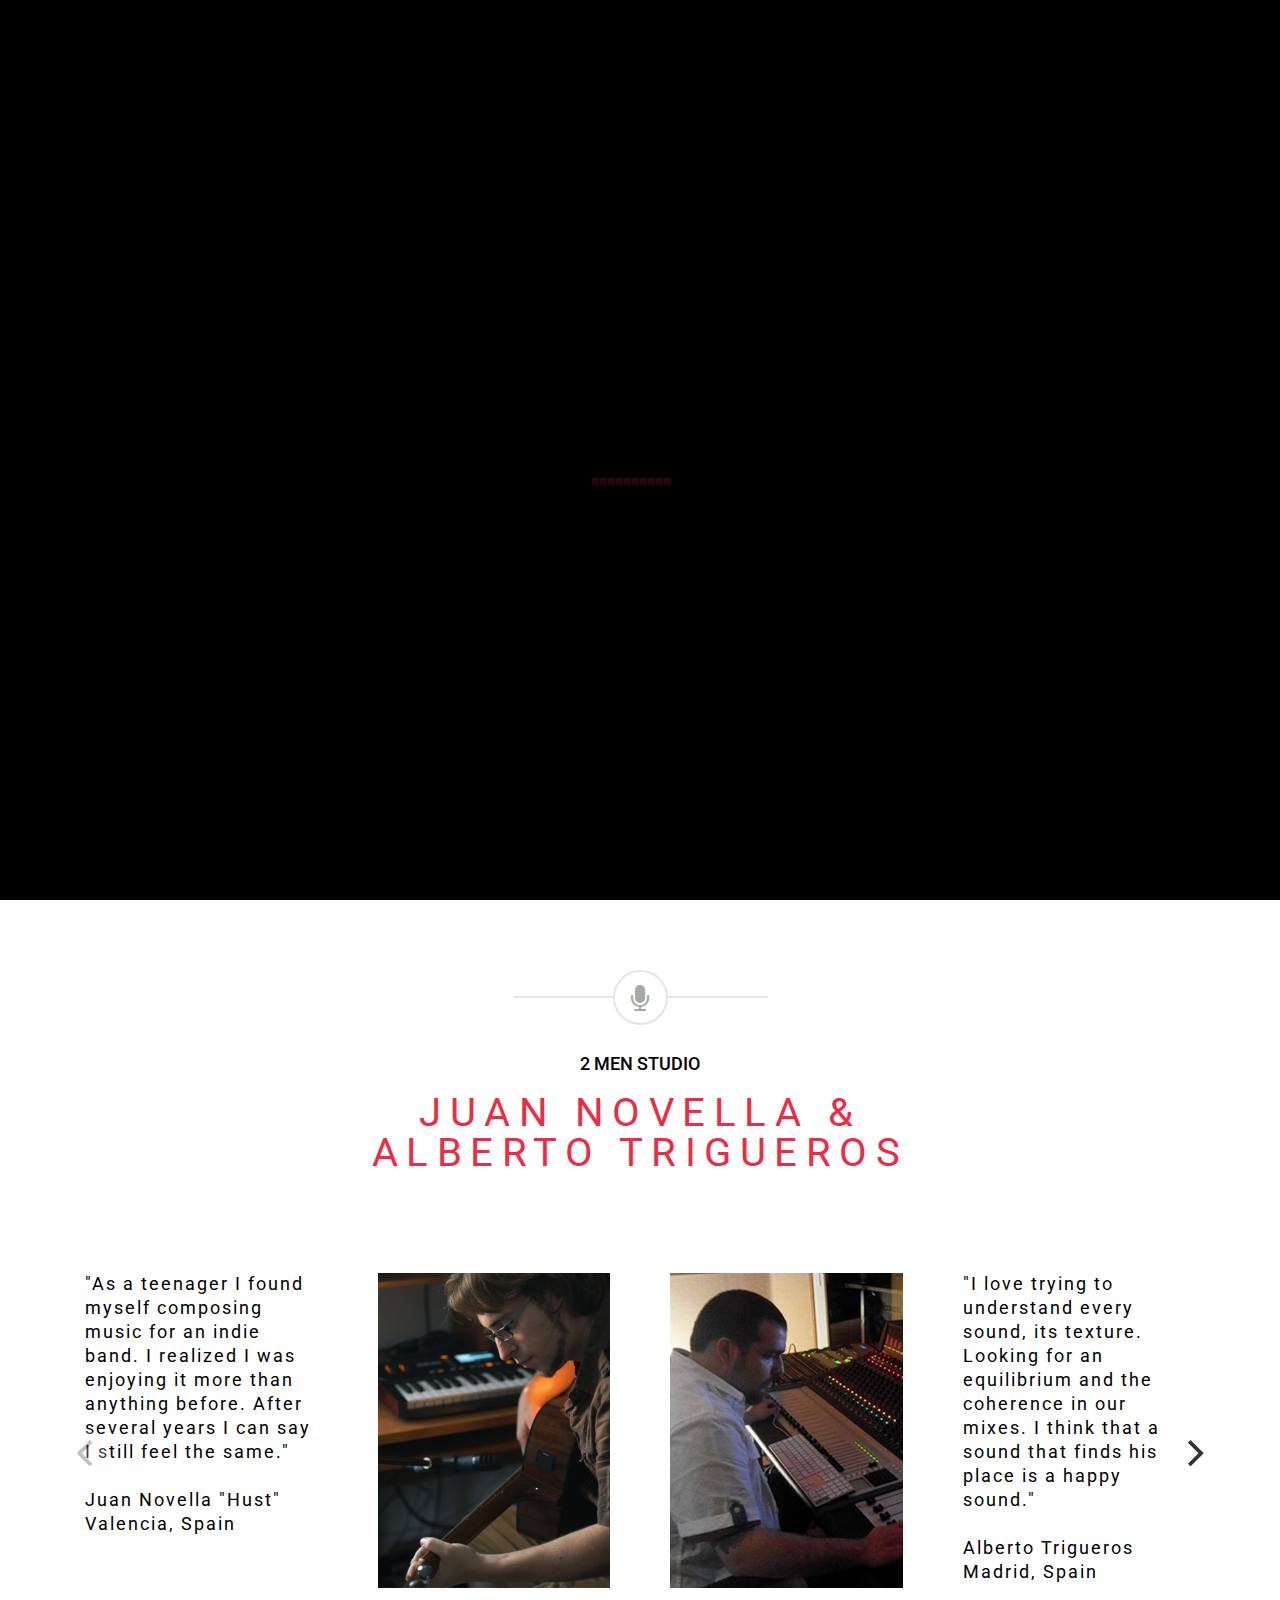
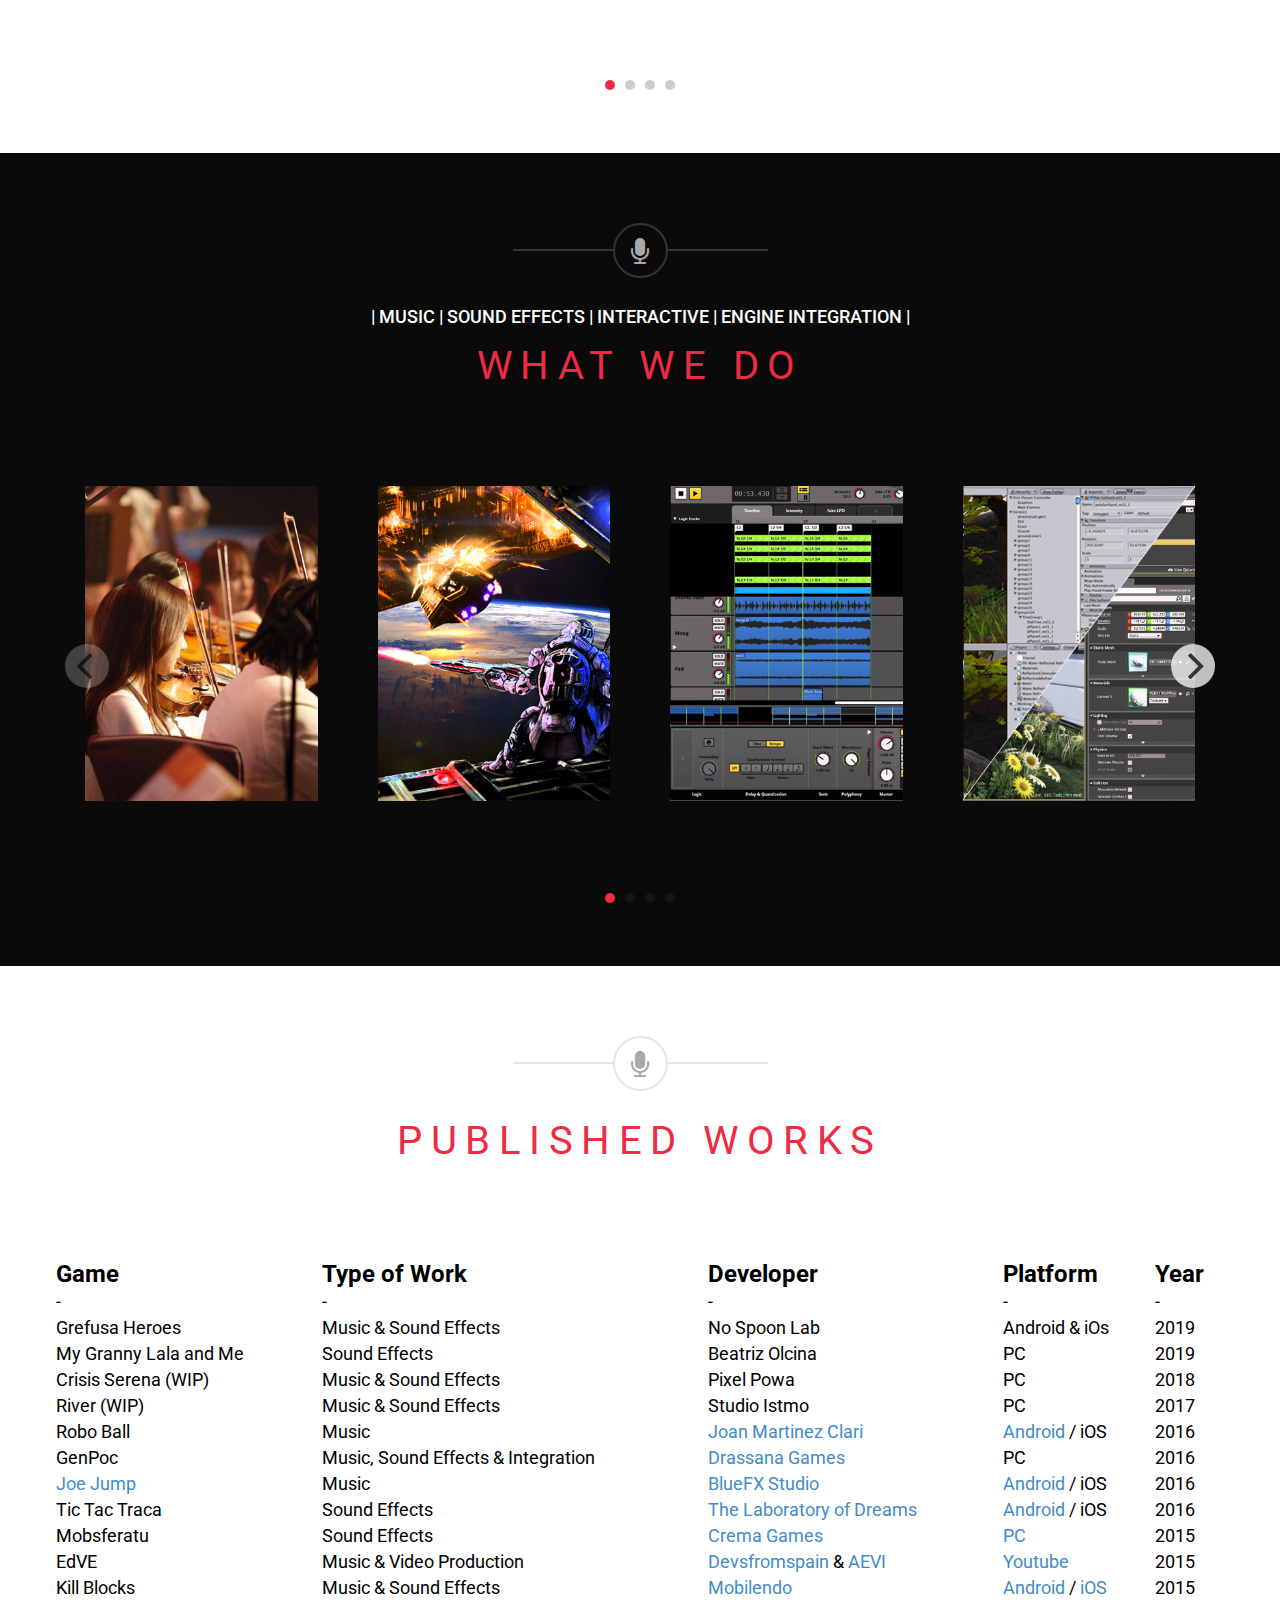
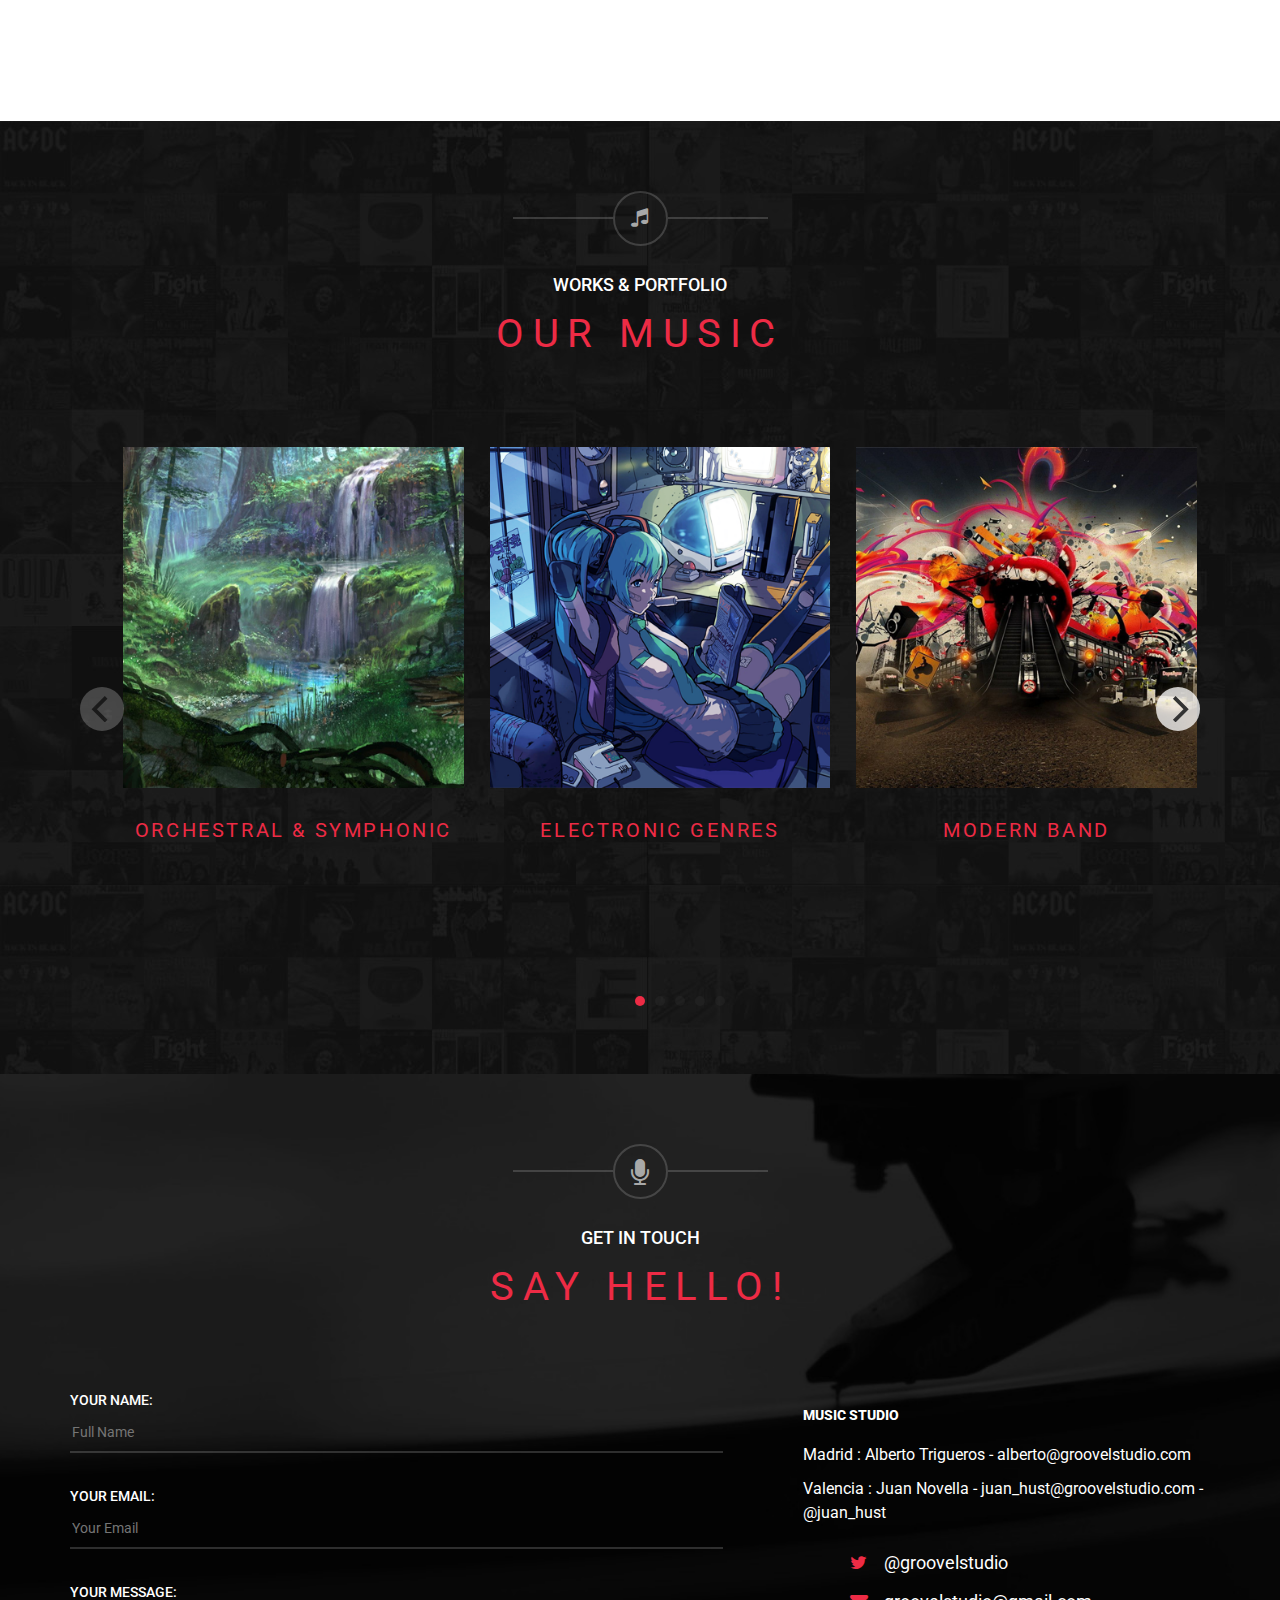
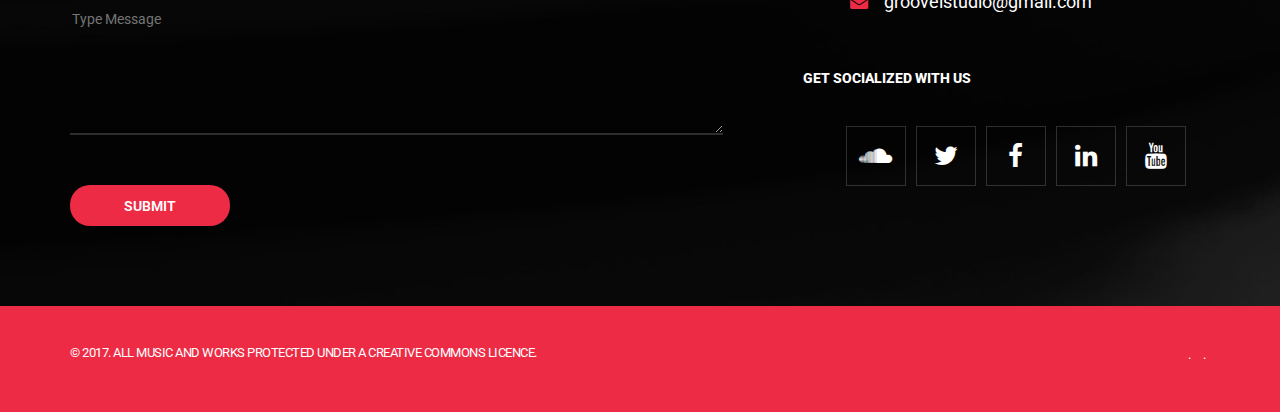
==== commit 1a9cb147: "- Intercambiadas las banderas y formateado de espacios" ====
--- a/index_en.html
+++ b/index_en.html
@@ -13,7 +13,7 @@
     <meta name="viewport" content="width=device-width,initial-scale=1,maximum-scale=1,user-scalable=0">
 
     <!-- Place favicon.ico and apple-touch-icon.png in the root directory -->
-    
+
     <link href='https://fonts.googleapis.com/css?family=Roboto:400,100,100italic,300,300italic,400italic,500,500italic,700,700italic,900,900italic' rel='stylesheet' type='text/css'>
 
     <link rel="stylesheet" href="styles/vendor/bootstrap.css">
@@ -39,7 +39,7 @@
     <script src="scripts/vendor/modernizr.js"></script>
   </head>
   <body data-spy="scroll" data-target="#navbar-muziq" data-offset="80">
-    
+
     <!-- LOADER -->
     <div id="mask">
         <div class="loader">
@@ -58,11 +58,11 @@
         </div>
         </div>
     </div>
-    
+
     <!-- HEADER -->
     <header id="jHeader">
       <nav class="navbar navbar-default" role="navigation">
-        
+
         <div class="navbar-header">
           <button type="button" class="navbar-toggle" data-toggle="collapse" data-target=".navbar-ex1-collapse">
             <span class="sr-only">Desplegar navegación</span>
@@ -72,7 +72,7 @@
           </button>
           <a class="navbar-brand" href="#anchor00"><img src="images/logo.png" alt="logo"></a>
         </div>
-       
+
         <div class="collapse navbar-collapse navbar-ex1-collapse" id="navbar-muziq">
           <ul class="nav navbar-nav navbar-right">
             <li class="active"><a href="#anchor00">Home</a></li>
@@ -81,13 +81,13 @@
             <li><a href="#anchor03">Works</a></li>
             <li><a href="#anchor04">Our Music</a></li>
             <li><a href="#anchor05">Contact</a></li>
-            <li><a href="index.html"><img src="images/eng_flag.png"  width="30" height="22"  alt="ESP"/></a></li>
+            <li><a href="index.html"><img src="images/esp_flag.png" width="30" height="22" alt="ESP"/></a></li>
            </ul>
         </div>
 
       </nav>
     </header>
-    
+
     <!-- INTRO -->
     <section class="intro full-width jIntro" id="anchor00">
       <div class="container">
@@ -119,14 +119,14 @@
               <h1 class="primary-title"><span style="font-size:68px;letter-spacing: 3px">Engine Interactive</h1>
             </div>
           </div>
-          <div class="voffset50"></div> 
+          <div class="voffset50"></div>
           <h2 class="subtitle-text">LET'S CREATE TOGETHER </h2>
           <!--<a href="#anchor05" class="btn btn-invert">Learn more</a>-->
         </div>
 
       </div>
     </section>
-    
+
     <!-- PLAYER -->
     <div class="player horizontal">
       <div class="container">
@@ -151,7 +151,7 @@
         </div>
       </div>
     </div>
-    
+
     <!-- ABOUT -->
     <section class="section featured-artists" id="anchor01">
       <div class="container">
@@ -169,7 +169,7 @@
           </div>
         </div>
         <div class="row">
-          <div class="col-md-12">           
+          <div class="col-md-12">
             <div class="voffset20"></div>
             <div class="js-flickity" data-flickity-options="{ &quot;cellAlign&quot;: &quot;left&quot;, &quot;wrapAround&quot;: false, &quot;contain&quot;: true, &quot;prevNextButtons&quot;: true }">
               <div class="gallery-cell col-xs-12 col-sm-6 col-md-4 col-lg-3">
@@ -240,7 +240,7 @@
           </div>
         </div>
         <div class="row">
-          <div class="col-md-12">           
+          <div class="col-md-12">
             <div class="voffset20"></div>
             <div class="js-flickity" data-flickity-options="{ &quot;cellAlign&quot;: &quot;left&quot;, &quot;wrapAround&quot;: false, &quot;contain&quot;: true, &quot;prevNextButtons&quot;: true }">
               <div class="gallery-cell col-xs-12 col-sm-6 col-md-4 col-lg-3">
@@ -319,7 +319,7 @@
           </div>
         </div>
         <div class="row">
-          <div class="col-md-12">           
+          <div class="col-md-12">
             <div class="voffset20"></div>
             <table width="100%">
 <thead>
@@ -366,7 +366,7 @@
 <td>Studio Istmo</td>
 <td>PC</td>
 <td>2017</td>
-</tr>	
+</tr>
 <tr>
 <td>Robo Ball</td>
 <td>Music</td>
@@ -382,10 +382,10 @@
 <td>2016</td>
 </tr>
 <tr>
-<td><a href="http://www.bluefxgames.com/App/JoeJump">Joe Jump</a></td> 
+<td><a href="http://www.bluefxgames.com/App/JoeJump">Joe Jump</a></td>
 <td>Music</td>
 <td><a href="http://www.bluefxgames.com/">BlueFX Studio</a></td>
-<td><a href="https://play.google.com/store/apps/details?id=com.bluefxgames.joejump">Android</a> / iOS</td> 
+<td><a href="https://play.google.com/store/apps/details?id=com.bluefxgames.joejump">Android</a> / iOS</td>
 <td>2016</td>
 </tr>
 <tr>
@@ -470,7 +470,7 @@
                   <p class="artist">Electronic Genres</p>
                 </div>
               </li>
-              <li class="gallery-cell col-xs-12 col-sm-6 col-md-4"> 
+              <li class="gallery-cell col-xs-12 col-sm-6 col-md-4">
                 <div class="info-album">
                   <div class="cover open-disc" data-url="discs/disc-03.html">
                     <img src="images/ourmusic/modernband.png" alt="">
@@ -482,7 +482,7 @@
                   <p class="artist">Modern Band</p>
                 </div>
               </li>
-              <li class="gallery-cell col-xs-12 col-sm-6 col-md-4"> 
+              <li class="gallery-cell col-xs-12 col-sm-6 col-md-4">
                 <div class="info-album">
                   <div class="cover open-disc" data-url="discs/disc-04.html">
                     <img src="images/ourmusic/retro.png" alt="">
@@ -494,7 +494,7 @@
                   <p class="artist">Retro</p>
                 </div>
               </li>
-              <li class="gallery-cell col-xs-12 col-sm-6 col-md-4"> 
+              <li class="gallery-cell col-xs-12 col-sm-6 col-md-4">
                 <div class="info-album">
                   <div class="cover open-disc" data-url="discs/disc-05.html">
                     <img src="images/ourmusic/folkandethinc.png" alt="">
@@ -517,8 +517,8 @@
           <div class="project-content"></div><!-- AJAX Dinamic Content -->
       </div>
     </section>
-    
-   
+
+
     <!-- CONTACTS -->
     <section class="section inverse-color contact" id="anchor05">
       <div class="container">
@@ -534,7 +534,7 @@
             <h2 class="title">say hello!</h2>
             <div class="voffset80"></div>
           </div>
-        </div>       
+        </div>
         <div class="row">
           <div class="col-sm-6 col-md-7">
             <form action="mail.php" method="post" id="contactform" class="contact-form">
@@ -542,20 +542,20 @@
                 <label class="title small" for="name">Your name:</label>
                 <input type="text" placeholder="Full Name" name="name" id="name" class="text name required">
               </div>
-              
+
               <div class="form-group">
                 <label class="title small" for="email">Your email:</label>
                 <input type="email" placeholder="Your Email" name="email" id="email" class="text email required">
               </div>
-              
+
               <div class="form-group">
                 <label class="title small" for="message">Your message:</label>
                 <textarea name="message" class="text area required" id="message" placeholder="Type Message"></textarea>
               </div>
 
               <!-- <div class="formSent"><p><strong>Your Message Has Been Sent!</strong> Thank you for contacting us.</p></div> -->
-              <input type="submit" value="Submit" class="btn rounded">   
-              <div class="voffset80"></div>            
+              <input type="submit" value="Submit" class="btn rounded">
+              <div class="voffset80"></div>
             </form>
           </div>
           <div class="col-sm-6 col-md-5">
@@ -581,7 +581,7 @@
         </div>
       </div>
     </section>
-    
+
     <!-- FOOTER -->
     <footer>
       <div class="container">
@@ -625,4 +625,4 @@
 
     <script src="scripts/vendor/bootstrap.js"></script>
   </body>
-</html>+</html>
--- a/styles/main.css
+++ b/styles/main.css
@@ -1128,7 +1128,7 @@
 }
 .navbar-default .navbar-nav > li > a {
   font-size: 20px;
-  text-transform: lowercase;
+  /* text-transform: lowercase; */
   padding: 10px 12px;
   color: #ffffff;
   -webkit-transition: color 0.3s;
@@ -1144,7 +1144,7 @@
     margin: 0 16px;
   }
 }
-@media (min-width: 992px) {
+/* @media (min-width: 992px) {
   .navbar-default .navbar-nav > li > a:before {
     content: "";
     width: 2px;
@@ -1169,7 +1169,7 @@
     transition: width .3s ease 0s,left .3s ease 0s;
     width: 0;
   }
-}
+} */
 .navbar-default .navbar-nav > li > a:focus {
   color: #ffffff;
 }
@@ -4763,4 +4763,4 @@
   body {
     overflow-x: hidden;
   }
-}+}
